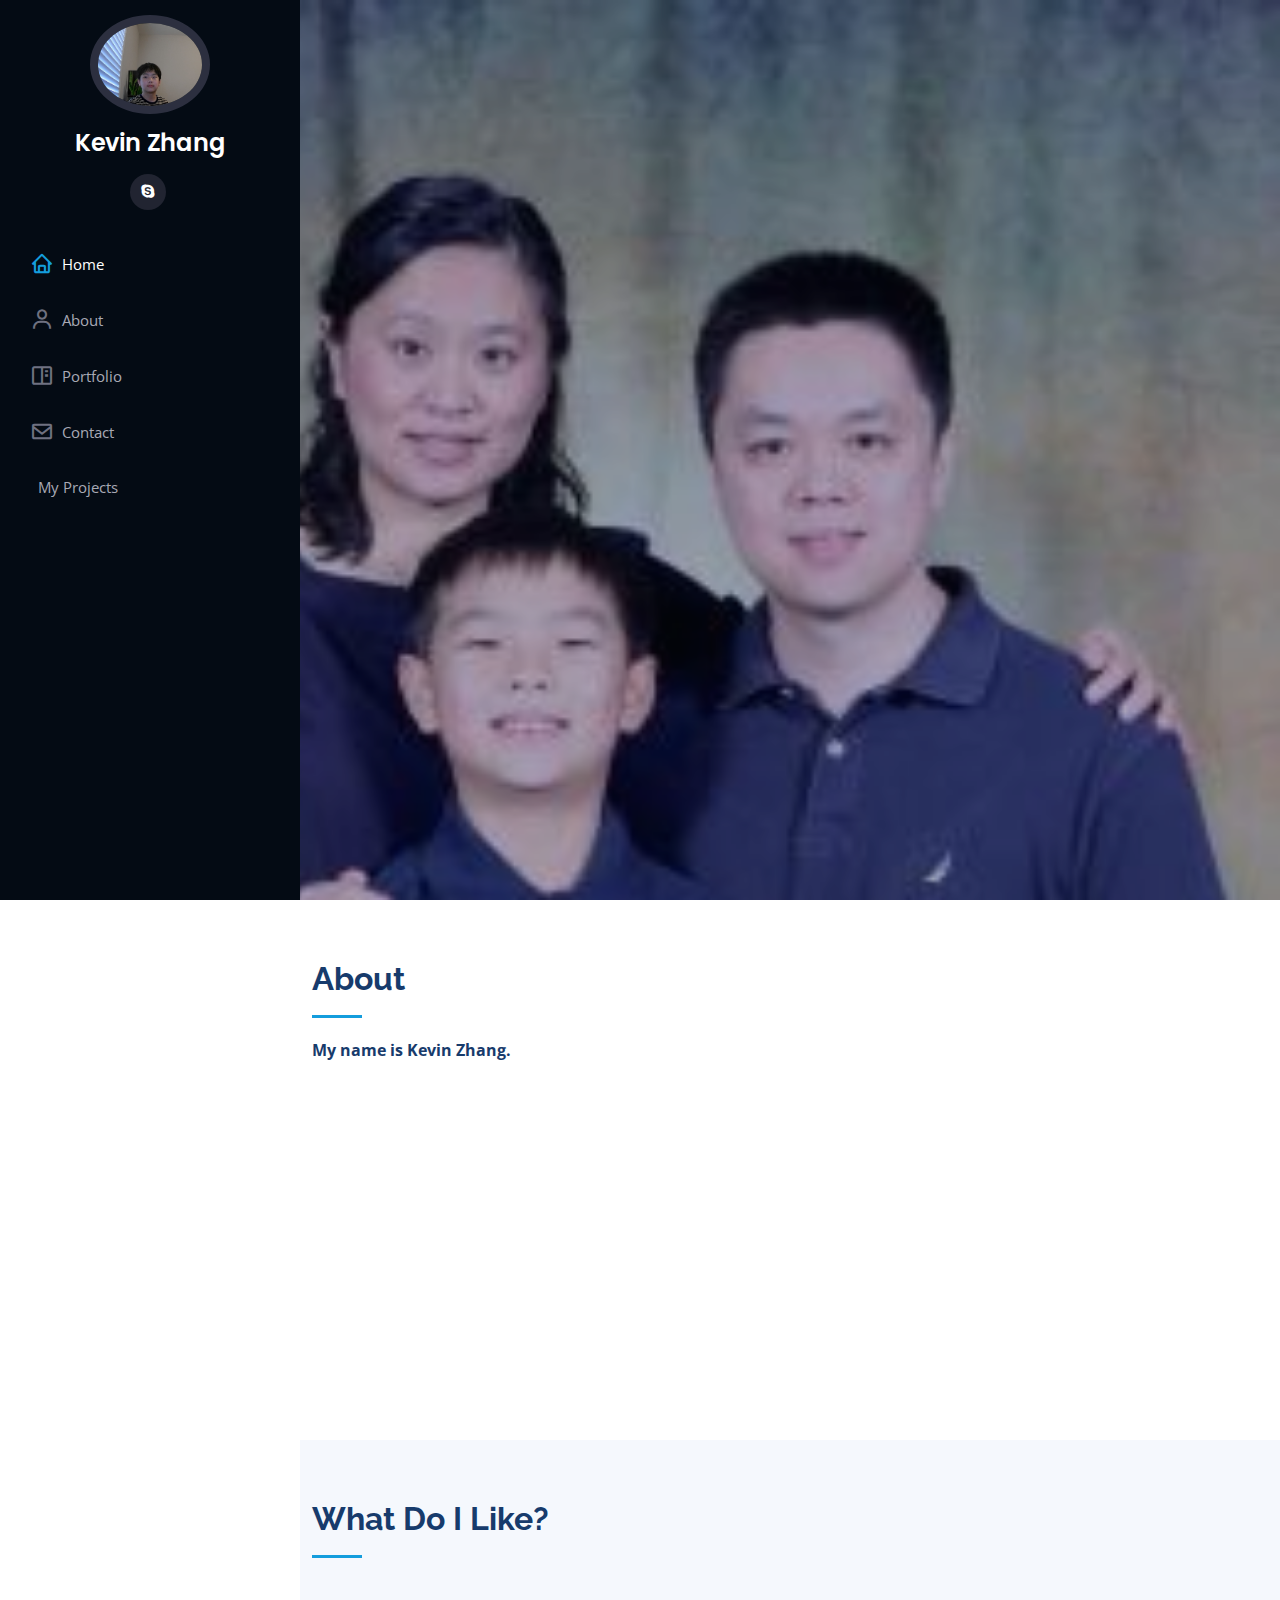
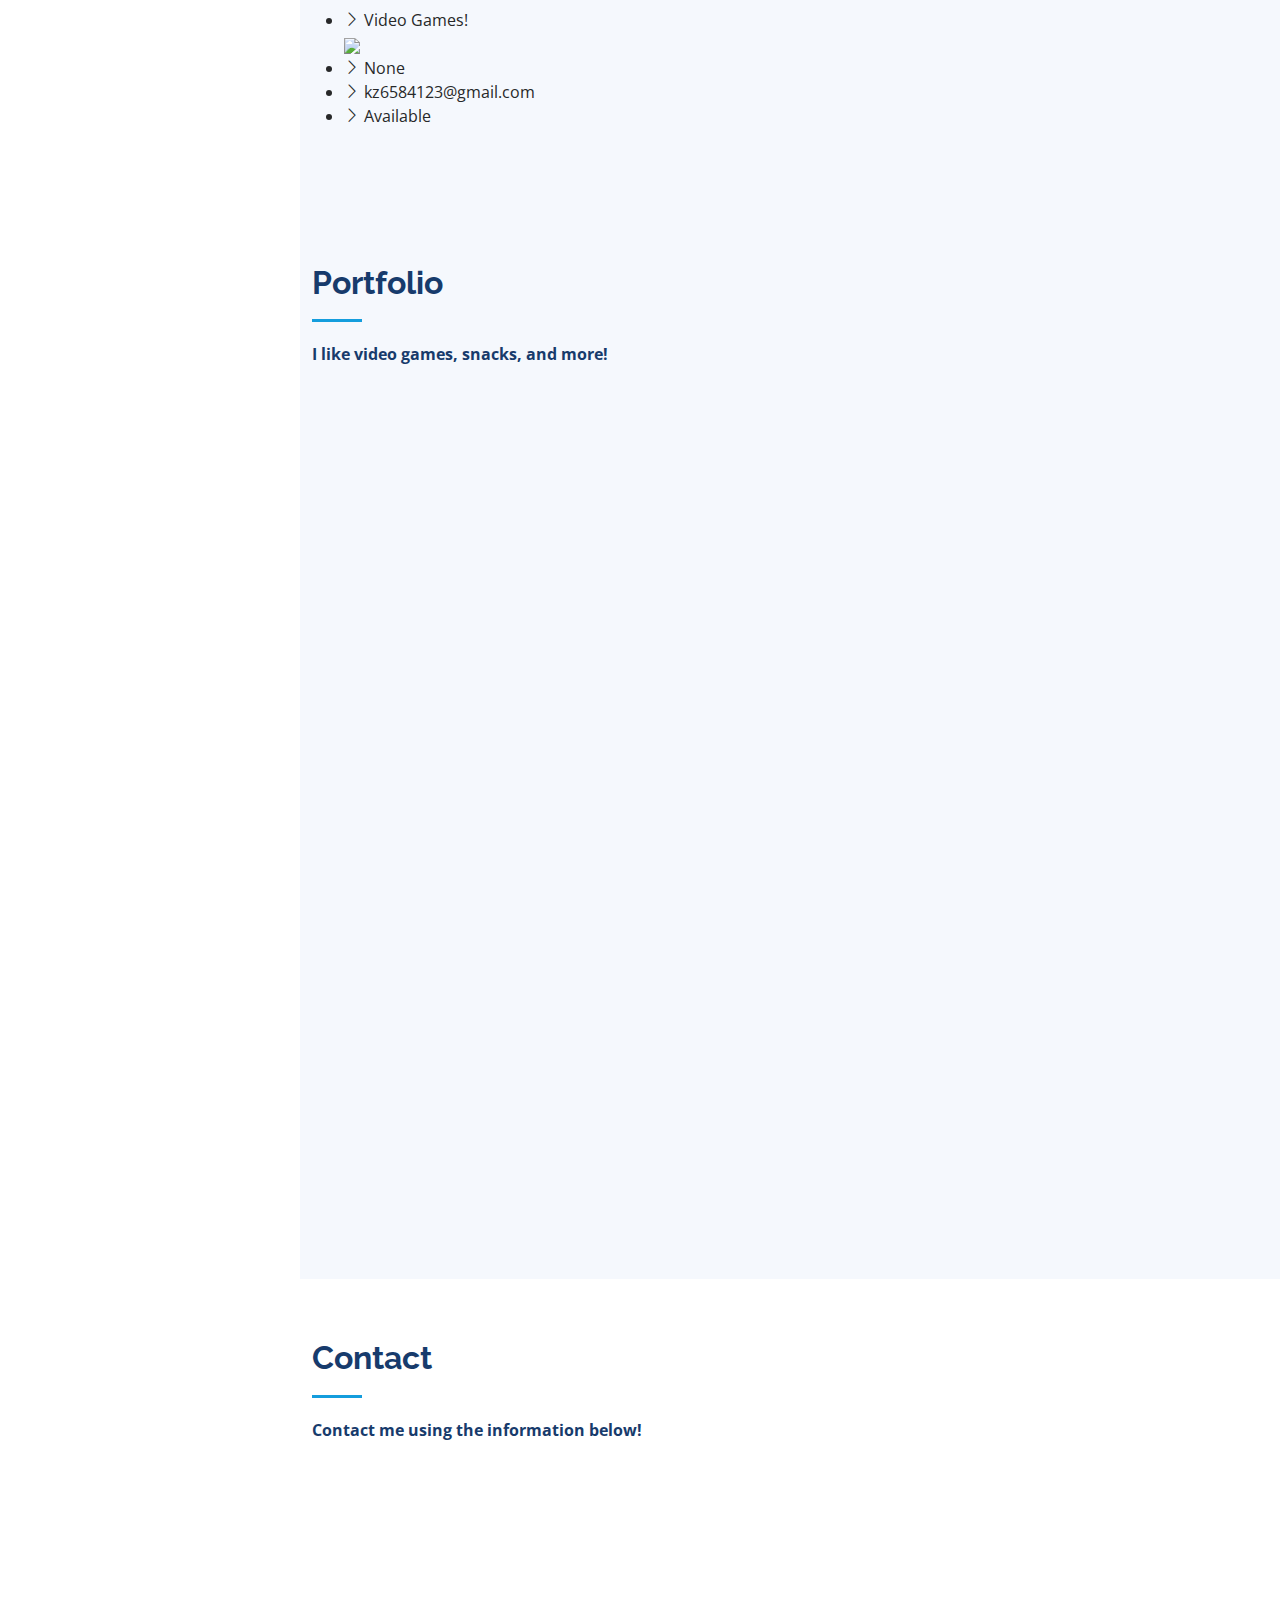
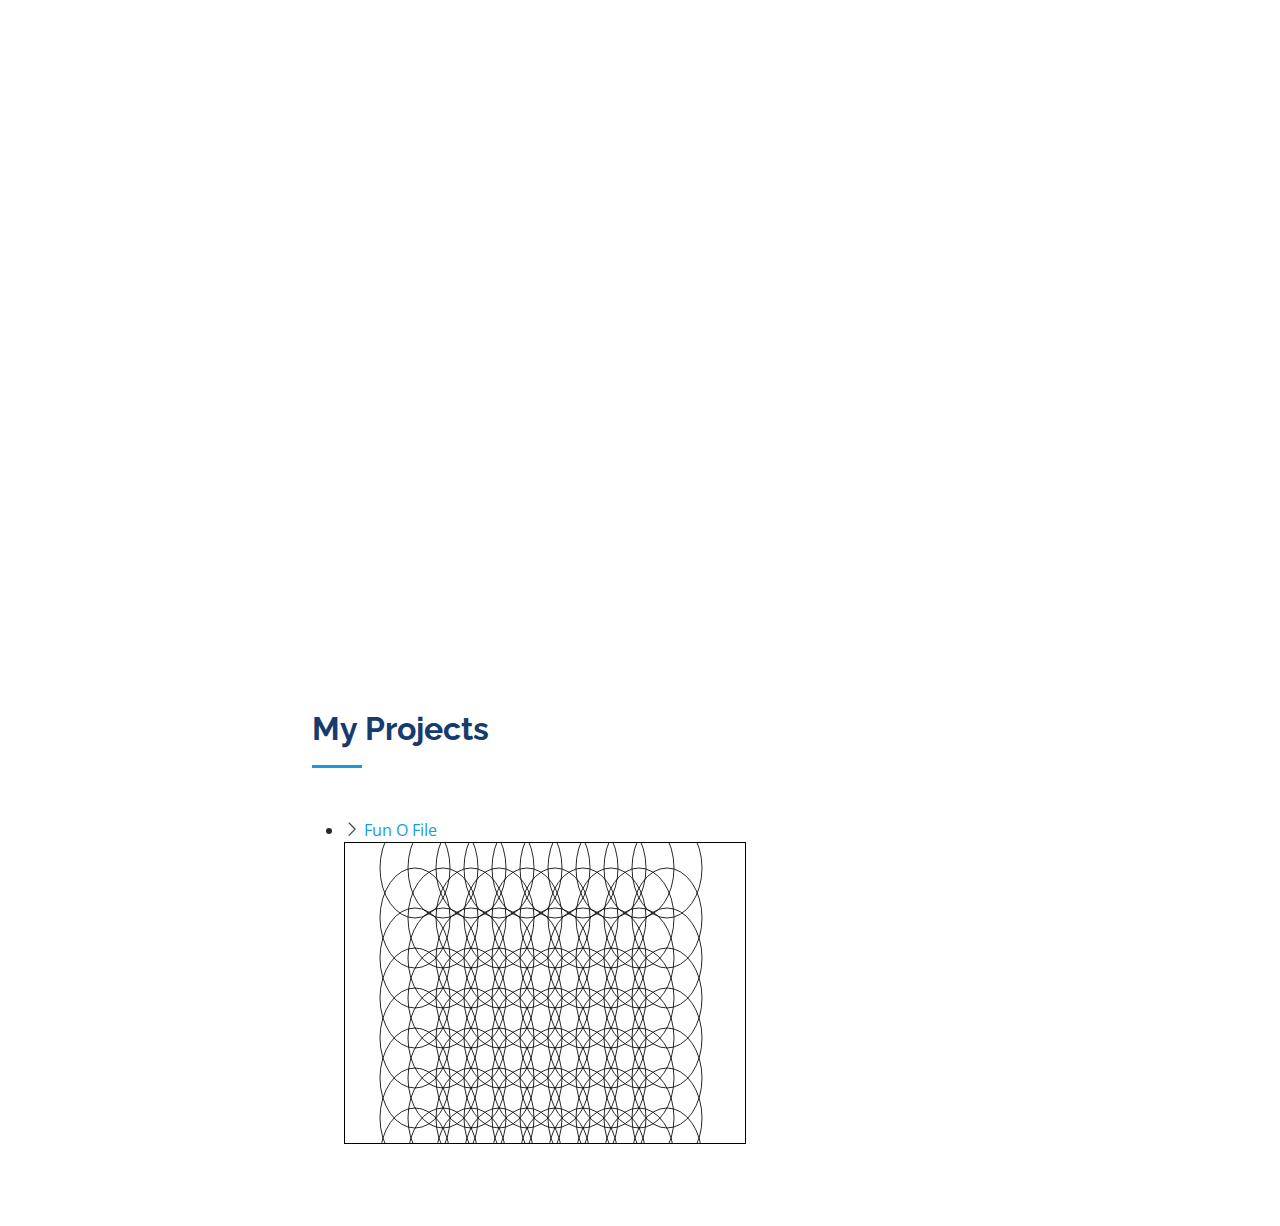
==== index.html @ 817c45d9 "Update index.html" ====
<!DOCTYPE html>
<html lang="en">

<head>
  <meta charset="utf-8">
  <meta content="width=device-width, initial-scale=1.0" name="viewport">

  <title>iPortfolio Bootstrap Template - Index</title>
  <meta content="" name="description">
  <meta content="" name="keywords">

  <!-- Favicons -->
  <link href="assets/img/favicon.png" rel="icon">
  <link href="assets/img/apple-touch-icon.png" rel="apple-touch-icon">

  <!-- Google Fonts -->
  <link href="https://fonts.googleapis.com/css?family=Open+Sans:300,300i,400,400i,600,600i,700,700i|Raleway:300,300i,400,400i,500,500i,600,600i,700,700i|Poppins:300,300i,400,400i,500,500i,600,600i,700,700i" rel="stylesheet">

  <!-- Vendor CSS Files -->
  <link href="assets/vendor/aos/aos.css" rel="stylesheet">
  <link href="assets/vendor/bootstrap/css/bootstrap.min.css" rel="stylesheet">
  <link href="assets/vendor/bootstrap-icons/bootstrap-icons.css" rel="stylesheet">
  <link href="assets/vendor/boxicons/css/boxicons.min.css" rel="stylesheet">
  <link href="assets/vendor/glightbox/css/glightbox.min.css" rel="stylesheet">
  <link href="assets/vendor/swiper/swiper-bundle.min.css" rel="stylesheet">

  <!-- Template Main CSS File -->
  <link href="assets/css/style.css" rel="stylesheet">

  <!-- =======================================================
  * Template Name: iPortfolio - v3.3.0
  * Template URL: https://bootstrapmade.com/iportfolio-bootstrap-portfolio-websites-template/
  * Author: BootstrapMade.com
  * License: https://bootstrapmade.com/license/
  ======================================================== -->
</head>

<body>

  <!-- ======= Mobile nav toggle button ======= -->
  <i class="bi bi-list mobile-nav-toggle d-xl-none"></i>

  <!-- ======= Header ======= -->
  <header id="header">
    <div class="d-flex flex-column">

      <div class="profile">
        <img src="assets/img/profile-img.jpg" alt="" class="img-fluid rounded-circle">
        <h1 class="text-light"><a href="index.html">Kevin Zhang</a></h1>
        <div class="social-links mt-3 text-center">
          <a href="#" class="google-plus"><i class="bx bxl-skype"></i></a>
        </div>
      </div>

      <nav id="navbar" class="nav-menu navbar">
        <ul>
          <li><a href="#hero" class="nav-link scrollto active"><i class="bx bx-home"></i> <span>Home</span></a></li>
          <li><a href="#about" class="nav-link scrollto"><i class="bx bx-user"></i> <span>About</span></a></li>
          <li><a href="#portfolio" class="nav-link scrollto"><i class="bx bx-book-content"></i> <span>Portfolio</span></a></li>
          <li><a href="#contact" class="nav-link scrollto"><i class="bx bx-envelope"></i> <span>Contact</span></a></li>
          <li><a href="#projects" class="nav-link scrollto"><i class="bx bx-pro"></i> <span>My Projects</span></a></li>
        </ul>
      </nav><!-- .nav-menu -->
    </div>
  </header><!-- End Header -->

  <!-- ======= Hero Section ======= -->
  <section id="hero" class="d-flex flex-column justify-content-center align-items-center">
    <div class="hero-container" data-aos="fade-in">
      <h1>Kevin Zhang</h1>
      <p>I'm <span class="typed" data-typed-items="A Student, 12 years old, Happy"></span></p>
    </div>
  </section><!-- End Hero -->

  <main id="main">

    <!-- ======= About Section ======= -->
    <section id="about" class="about">
      <div class="container">

        <div class="section-title">
          <h2>About</h2>
          <p>My name is Kevin Zhang.</p>
        </div>

        <div class="row">
          <div class="col-lg-4" data-aos="fade-right">
            <img src="assets/img/profile-img.jpg" class="img-fluid" alt="">
          </div>
          <div class="col-lg-8 pt-4 pt-lg-0 content" data-aos="fade-left">
            <h3>Middle Schooler &amp; Student</h3>
            <p class="fst-italic">
              
            </p>
            <div class="row">
              <div class="col-lg-6">
                <ul>
                  <li><i class="bi bi-chevron-right"></i> <strong>Birthday:</strong> <span>09/15/2008</span></li>
                  <li><i class="bi bi-chevron-right"></i> <strong>Website:</strong> <span>www.example.com</span></li>
                  <li><i class="bi bi-chevron-right"></i> <strong>Phone:</strong> <span>+123 456 7890</span></li>
                  <li><i class="bi bi-chevron-right"></i> <strong>City:</strong> <span>Sugar Land, USA</span></li>
                </ul>
              </div>
              <div class="col-lg-6">
                <ul>
                  <li><i class="bi bi-chevron-right"></i> <strong>Age:</strong> <span>12</span></li>
                  <li><i class="bi bi-chevron-right"></i> <strong>Degree:</strong> <span>None</span></li>
                  <li><i class="bi bi-chevron-right"></i> <strong>PhEmailone:</strong> <span>kz6584123@gmail.com</span></li>
                  <li><i class="bi bi-chevron-right"></i> <strong>Freelance:</strong> <span>Available</span></li>
                </ul>
              </div>
            </div>
            <p>
              My name is Kevin Zhang and I attend Fort Settlement MS.
            </p>
          </div>
        </div>

      </div>
    </section><!-- End About Section -->

    <!-- ======= Skills Section ======= -->
    <section id="skills" class="skills section-bg">
      <div class="container">

        <div class="section-title">
          <h2>What Do I Like?</h2>
    
        </div>
<div class="col-lg-6">
                <ul>
                  <li><i class="bi bi-chevron-right"></i> <span></span>Video Games!</li>
                  <img src="https://upload.wikimedia.org/wikipedia/commons/thumb/8/83/Steam_icon_logo.svg/2048px-Steam_icon_logo.svg.png" width="200px">
                  <li><i class="bi bi-chevron-right"></i> <span>None</span></li>
                  <li><i class="bi bi-chevron-right"></i> <span>kz6584123@gmail.com</span></li>
                  <li><i class="bi bi-chevron-right"></i> <span>Available</span></li>
                </ul>
              </div>
       
    </section><!-- End Skills Section -->

    
    <!-- ======= Portfolio Section ======= -->
      <section id="portfolio" class="portfolio section-bg">
      <div class="container">

        <div class="section-title">
          <h2>Portfolio</h2>
          <p>I like video games, snacks, and more!</p>
        </div>

        <div class="row" data-aos="fade-up">
          <div class="col-lg-12 d-flex justify-content-center">
            <ul id="portfolio-flters">
              <li data-filter="*" class="filter-active">All</li>
              <li data-filter=".filter-app">App</li>
              <li data-filter=".filter-card">Card</li>
              <li data-filter=".filter-web">Web</li>
            </ul>
          </div>
        </div>

        <div class="row portfolio-container" data-aos="fade-up" data-aos-delay="100">

          <div class="col-lg-4 col-md-6 portfolio-item filter-app">
            <div class="portfolio-wrap">
              <img src="assets/img/portfolio/portfolio-1.jpg" class="img-fluid" alt="">
              <div class="portfolio-links">
                <a href="assets/img/portfolio/portfolio-1.jpg" data-gallery="portfolioGallery" class="portfolio-lightbox" title="App 1"><i class="bx bx-plus"></i></a>
                <a href="portfolio-details.html" title="More Details"><i class="bx bx-link"></i></a>
              </div>
            </div>
          </div>

          <div class="col-lg-4 col-md-6 portfolio-item filter-web">
            <div class="portfolio-wrap">
              <img src="assets/img/portfolio/portfolio-2.jpg" class="img-fluid" alt="">
              <div class="portfolio-links">
                <a href="assets/img/portfolio/portfolio-2.jpg" data-gallery="portfolioGallery" class="portfolio-lightbox" title="Web 3"><i class="bx bx-plus"></i></a>
                <a href="portfolio-details.html" title="More Details"><i class="bx bx-link"></i></a>
              </div>
            </div>
          </div>

          <div class="col-lg-4 col-md-6 portfolio-item filter-app">
            <div class="portfolio-wrap">
              <img src="assets/img/portfolio/portfolio-3.jpg" class="img-fluid" alt="">
              <div class="portfolio-links">
                <a href="assets/img/portfolio/portfolio-3.jpg" data-gallery="portfolioGallery" class="portfolio-lightbox" title="App 2"><i class="bx bx-plus"></i></a>
                <a href="portfolio-details.html" title="More Details"><i class="bx bx-link"></i></a>
              </div>
            </div>
          </div>

          <div class="col-lg-4 col-md-6 portfolio-item filter-card">
            <div class="portfolio-wrap">
              <img src="assets/img/portfolio/portfolio-4.jpg" class="img-fluid" alt="">
              <div class="portfolio-links">
                <a href="assets/img/portfolio/portfolio-4.jpg" data-gallery="portfolioGallery" class="portfolio-lightbox" title="Card 2"><i class="bx bx-plus"></i></a>
                <a href="portfolio-details.html" title="More Details"><i class="bx bx-link"></i></a>
              </div>
            </div>
          </div>

          <div class="col-lg-4 col-md-6 portfolio-item filter-web">
            <div class="portfolio-wrap">
              <img src="assets/img/portfolio/portfolio-5.jpg" class="img-fluid" alt="">
              <div class="portfolio-links">
                <a href="assets/img/portfolio/portfolio-5.jpg" data-gallery="portfolioGallery" class="portfolio-lightbox" title="Web 2"><i class="bx bx-plus"></i></a>
                <a href="portfolio-details.html" title="More Details"><i class="bx bx-link"></i></a>
              </div>
            </div>
          </div>

          <div class="col-lg-4 col-md-6 portfolio-item filter-app">
            <div class="portfolio-wrap">
              <img src="assets/img/portfolio/portfolio-6.jpg" class="img-fluid" alt="">
              <div class="portfolio-links">
                <a href="assets/img/portfolio/portfolio-6.jpg" data-gallery="portfolioGallery" class="portfolio-lightbox" title="App 3"><i class="bx bx-plus"></i></a>
                <a href="portfolio-details.html" title="More Details"><i class="bx bx-link"></i></a>
              </div>
            </div>
          </div>

          <div class="col-lg-4 col-md-6 portfolio-item filter-card">
            <div class="portfolio-wrap">
              <img src="assets/img/portfolio/portfolio-7.jpg" class="img-fluid" alt="">
              <div class="portfolio-links">
                <a href="assets/img/portfolio/portfolio-7.jpg" data-gallery="portfolioGallery" class="portfolio-lightbox" title="Card 1"><i class="bx bx-plus"></i></a>
                <a href="portfolio-details.html" title="More Details"><i class="bx bx-link"></i></a>
              </div>
            </div>
          </div>

          <div class="col-lg-4 col-md-6 portfolio-item filter-card">
            <div class="portfolio-wrap">
              <img src="assets/img/portfolio/portfolio-8.jpg" class="img-fluid" alt="">
              <div class="portfolio-links">
                <a href="assets/img/portfolio/portfolio-8.jpg" data-gallery="portfolioGallery" class="portfolio-lightbox" title="Card 3"><i class="bx bx-plus"></i></a>
                <a href="portfolio-details.html" title="More Details"><i class="bx bx-link"></i></a>
              </div>
            </div>
          </div>

          <div class="col-lg-4 col-md-6 portfolio-item filter-web">
            <div class="portfolio-wrap">
              <img src="assets/img/portfolio/portfolio-9.jpg" class="img-fluid" alt="">
              <div class="portfolio-links">
                <a href="assets/img/portfolio/portfolio-9.jpg" data-gallery="portfolioGallery" class="portfolio-lightbox" title="Web 3"><i class="bx bx-plus"></i></a>
                <a href="portfolio-details.html" title="More Details"><i class="bx bx-link"></i></a>
              </div>
            </div>
          </div>

        </div>

      </div>
    </section>
  

    <!-- ======= Contact Section ======= -->
    <section id="contact" class="contact">
      <div class="container">

        <div class="section-title">
          <h2>Contact</h2>
          <p>Contact me using the information below!</p>
        </div>

        <div class="row" data-aos="fade-in">

          <div class="col-lg-5 d-flex align-items-stretch">
            <div class="info">
              <div class="address">
                <i class="bi bi-geo-alt"></i>
                <h4>Location:</h4>
                <p>Sugar Land, Texas</p>
              </div>

              <div class="email">
                <i class="bi bi-envelope"></i>
                <h4>Email:</h4>
                <p>kz6584123@gmail.com</p>
              </div>

              <div class="phone">
                <i class="bi bi-phone"></i>
                <h4>Call:</h4>
                <p>+1 5589 55488 55s</p>
              </div>

              <iframe src="https://www.google.com/maps/embed?pb=!1m14!1m8!1m3!1d12097.433213460943!2d-74.0062269!3d40.7101282!3m2!1i1024!2i768!4f13.1!3m3!1m2!1s0x0%3A0xb89d1fe6bc499443!2sDowntown+Conference+Center!5e0!3m2!1smk!2sbg!4v1539943755621" frameborder="0" style="border:0; width: 100%; height: 290px;" allowfullscreen></iframe>
            </div>

          </div>

          <div class="col-lg-7 mt-5 mt-lg-0 d-flex align-items-stretch">
            <form action="forms/contact.php" method="post" role="form" class="php-email-form">
              <div class="row">
                <div class="form-group col-md-6">
                  <label for="name">Kevin Zhang</label>
                  <input type="text" name="name" class="form-control" id="name" required>
                </div>
                <div class="form-group col-md-6">
                  <label for="name">Your Email</label>
                  <input type="email" class="form-control" name="email" id="email" required>
                </div>
              </div>
              <div class="form-group">
                <label for="name">Subject</label>
                <input type="text" class="form-control" name="subject" id="subject" required>
              </div>
              <div class="form-group">
                <label for="name">Message</label>
                <textarea class="form-control" name="message" rows="10" required></textarea>
              </div>
              <div class="my-3">
                <div class="loading">Loading</div>
                <div class="error-message"></div>
                <div class="sent-message">Your message has been sent. Thank you!</div>
              </div>
              <div class="text-center"><button type="submit">Send Message</button></div>
            </form>
          </div>

        </div>

      </div>
    </section><!-- End Contact Section -->
    <section id="projects" class="about">
      <div class="container">

        <div class="section-title">
          <h2>My Projects</h2>
        
        </div>

        
            <div class="row">
              <div class="col-lg-6">
                <ul>
                  <li><i class="bi bi-chevron-right"></i> <a href="https://viruszhang.github.io/blog/">Fun O File</a></li>
                 
                    <canvas id="my_canvas" width = "400px" height = "300px" style = "border: 1px solid black">
            <li><script>
                     var c = document.getElementById("my_canvas");
        var ctx = c.getContext("2d");
        ctx.fillStyle = 'red';

        ctx.scale(0.7, 1);
        ctx.beginPath();
        ctx.arc(100, 75, 50, 0, 2 * Math.PI);
        ctx.stroke();
        ctx.beginPath();
        ctx.arc(100, 25, 50, 0, 2 * Math.PI);
        ctx.stroke();
        ctx.beginPath();
        ctx.arc(100, 115, 50, 0, 2 * Math.PI);
        ctx.stroke();
        ctx.beginPath();
        ctx.arc(100, 155, 50, 0, 2 * Math.PI);
        ctx.stroke();
        ctx.beginPath();
        ctx.arc(100, 195, 50, 0, 2 * Math.PI);
        ctx.stroke();
        ctx.beginPath();
        ctx.arc(100, 235, 50, 0, 2 * Math.PI);
        ctx.stroke();
        ctx.beginPath();
        ctx.arc(100, 275, 50, 0, 2 * Math.PI);
        ctx.stroke();
        ctx.beginPath();
        ctx.arc(100, 315, 50, 0, 2 * Math.PI);
        ctx.stroke();
        ctx.beginPath();
        ctx.arc(100, 355, 50, 0, 2 * Math.PI);
        ctx.stroke();
        ctx.beginPath();
        ctx.arc(100, 395, 50, 0, 2 * Math.PI);
        ctx.stroke();
        ctx.beginPath();
        ctx.arc(100, 435, 50, 0, 2 * Math.PI);
        ctx.stroke();
        ctx.beginPath();
        ctx.arc(100, 475, 50, 0, 2 * Math.PI);
        ctx.stroke();
        ctx.beginPath();
        ctx.arc(100, 515, 50, 0, 2 * Math.PI);
        ctx.stroke();
        ctx.beginPath();
        ctx.arc(100, 555, 50, 0, 2 * Math.PI);
        ctx.stroke();
        ctx.beginPath();
        ctx.arc(100, 595, 50, 0, 2 * Math.PI);
        ctx.stroke();
        

        ctx.beginPath();
        ctx.arc(140, 75, 50, 0, 2 * Math.PI);
        ctx.stroke();
        ctx.beginPath();
        ctx.arc(140, 25, 50, 0, 2 * Math.PI);
        ctx.stroke();
        ctx.beginPath();
        ctx.arc(140, 115, 50, 0, 2 * Math.PI);
        ctx.stroke();
        ctx.beginPath();
        ctx.arc(140, 155, 50, 0, 2 * Math.PI);
        ctx.stroke();
        ctx.beginPath();
        ctx.arc(140, 195, 50, 0, 2 * Math.PI);
        ctx.stroke();
        ctx.beginPath();
        ctx.arc(140, 235, 50, 0, 2 * Math.PI);
        ctx.stroke();
        ctx.beginPath();
        ctx.arc(140, 275, 50, 0, 2 * Math.PI);
        ctx.stroke();
        ctx.beginPath();
        ctx.arc(140, 315, 50, 0, 2 * Math.PI);
        ctx.stroke();
        ctx.beginPath();
        ctx.arc(140, 355, 50, 0, 2 * Math.PI);
        ctx.stroke();
        ctx.beginPath();
        ctx.arc(140, 395, 50, 0, 2 * Math.PI);
        ctx.stroke();
        ctx.beginPath();
        ctx.arc(140, 435, 50, 0, 2 * Math.PI);
        ctx.stroke();
        ctx.beginPath();
        ctx.arc(140, 475, 50, 0, 2 * Math.PI);
        ctx.stroke();
        ctx.beginPath();
        ctx.arc(140, 515, 50, 0, 2 * Math.PI);
        ctx.stroke();
        ctx.beginPath();
        ctx.arc(140, 555, 50, 0, 2 * Math.PI);
        ctx.stroke();
        ctx.beginPath();
        ctx.arc(140, 595, 50, 0, 2 * Math.PI);
        ctx.stroke();
        

        ctx.beginPath();
        ctx.arc(180, 75, 50, 0, 2 * Math.PI);
        ctx.stroke();
        ctx.beginPath();
        ctx.arc(180, 25, 50, 0, 2 * Math.PI);
        ctx.stroke();
        ctx.beginPath();
        ctx.arc(180, 115, 50, 0, 2 * Math.PI);
        ctx.stroke();
        ctx.beginPath();
        ctx.arc(180, 155, 50, 0, 2 * Math.PI);
        ctx.stroke();
        ctx.beginPath();
        ctx.arc(180, 195, 50, 0, 2 * Math.PI);
        ctx.stroke();
        ctx.beginPath();
        ctx.arc(180, 235, 50, 0, 2 * Math.PI);
        ctx.stroke();
        ctx.beginPath();
        ctx.arc(180, 275, 50, 0, 2 * Math.PI);
        ctx.stroke();
        ctx.beginPath();
        ctx.arc(180, 315, 50, 0, 2 * Math.PI);
        ctx.stroke();
        ctx.beginPath();
        ctx.arc(180, 355, 50, 0, 2 * Math.PI);
        ctx.stroke();
        ctx.beginPath();
        ctx.arc(180, 395, 50, 0, 2 * Math.PI);
        ctx.stroke();
        ctx.beginPath();
        ctx.arc(180, 435, 50, 0, 2 * Math.PI);
        ctx.stroke();
        ctx.beginPath();
        ctx.arc(180, 475, 50, 0, 2 * Math.PI);
        ctx.stroke();
        ctx.beginPath();
        ctx.arc(180, 515, 50, 0, 2 * Math.PI);
        ctx.stroke();
        ctx.beginPath();
        ctx.arc(180, 555, 50, 0, 2 * Math.PI);
        ctx.stroke();
        ctx.beginPath();
        ctx.arc(180, 595, 50, 0, 2 * Math.PI);
        ctx.stroke();
        
        ctx.beginPath();
        ctx.arc(220, 75, 50, 0, 2 * Math.PI);
        ctx.stroke();
        ctx.beginPath();
        ctx.arc(220, 25, 50, 0, 2 * Math.PI);
        ctx.stroke();
        ctx.beginPath();
        ctx.arc(220, 115, 50, 0, 2 * Math.PI);
        ctx.stroke();
        ctx.beginPath();
        ctx.arc(220, 155, 50, 0, 2 * Math.PI);
        ctx.stroke();
        ctx.beginPath();
        ctx.arc(220, 195, 50, 0, 2 * Math.PI);
        ctx.stroke();
        ctx.beginPath();
        ctx.arc(220, 235, 50, 0, 2 * Math.PI);
        ctx.stroke();
        ctx.beginPath();
        ctx.arc(220, 275, 50, 0, 2 * Math.PI);
        ctx.stroke();
        ctx.beginPath();
        ctx.arc(220, 315, 50, 0, 2 * Math.PI);
        ctx.stroke();
        ctx.beginPath();
        ctx.arc(220, 355, 50, 0, 2 * Math.PI);
        ctx.stroke();
        ctx.beginPath();
        ctx.arc(220, 395, 50, 0, 2 * Math.PI);
        ctx.stroke();
        ctx.beginPath();
        ctx.arc(220, 435, 50, 0, 2 * Math.PI);
        ctx.stroke();
        ctx.beginPath();
        ctx.arc(220, 475, 50, 0, 2 * Math.PI);
        ctx.stroke();
        ctx.beginPath();
        ctx.arc(220, 515, 50, 0, 2 * Math.PI);
        ctx.stroke();
        ctx.beginPath();
        ctx.arc(220, 555, 50, 0, 2 * Math.PI);
        ctx.stroke();
        ctx.beginPath();
        ctx.arc(220, 595, 50, 0, 2 * Math.PI);
        ctx.stroke();

        ctx.beginPath();
        ctx.arc(260, 75, 50, 0, 2 * Math.PI);
        ctx.stroke();
        ctx.beginPath();
        ctx.arc(260, 25, 50, 0, 2 * Math.PI);
        ctx.stroke();
        ctx.beginPath();
        ctx.arc(260, 115, 50, 0, 2 * Math.PI);
        ctx.stroke();
        ctx.beginPath();
        ctx.arc(260, 155, 50, 0, 2 * Math.PI);
        ctx.stroke();
        ctx.beginPath();
        ctx.arc(260, 195, 50, 0, 2 * Math.PI);
        ctx.stroke();
        ctx.beginPath();
        ctx.arc(260, 235, 50, 0, 2 * Math.PI);
        ctx.stroke();
        ctx.beginPath();
        ctx.arc(260, 275, 50, 0, 2 * Math.PI);
        ctx.stroke();
        ctx.beginPath();
        ctx.arc(260, 315, 50, 0, 2 * Math.PI);
        ctx.stroke();
        ctx.beginPath();
        ctx.arc(260, 355, 50, 0, 2 * Math.PI);
        ctx.stroke();
        ctx.beginPath();
        ctx.arc(260, 395, 50, 0, 2 * Math.PI);
        ctx.stroke();
        ctx.beginPath();
        ctx.arc(260, 435, 50, 0, 2 * Math.PI);
        ctx.stroke();
        ctx.beginPath();
        ctx.arc(260, 475, 50, 0, 2 * Math.PI);
        ctx.stroke();
        ctx.beginPath();
        ctx.arc(260, 515, 50, 0, 2 * Math.PI);
        ctx.stroke();
        ctx.beginPath();
        ctx.arc(260, 555, 50, 0, 2 * Math.PI);
        ctx.stroke();
        ctx.beginPath();
        ctx.arc(260, 595, 50, 0, 2 * Math.PI);
        ctx.stroke();


        ctx.beginPath();
        ctx.arc(300, 75, 50, 0, 2 * Math.PI);
        ctx.stroke();
        ctx.beginPath();
        ctx.arc(300, 25, 50, 0, 2 * Math.PI);
        ctx.stroke();
        ctx.beginPath();
        ctx.arc(300, 115, 50, 0, 2 * Math.PI);
        ctx.stroke();
        ctx.beginPath();
        ctx.arc(300, 155, 50, 0, 2 * Math.PI);
        ctx.stroke();
        ctx.beginPath();
        ctx.arc(300, 195, 50, 0, 2 * Math.PI);
        ctx.stroke();
        ctx.beginPath();
        ctx.arc(300, 235, 50, 0, 2 * Math.PI);
        ctx.stroke();
        ctx.beginPath();
        ctx.arc(300, 275, 50, 0, 2 * Math.PI);
        ctx.stroke();
        ctx.beginPath();
        ctx.arc(300, 315, 50, 0, 2 * Math.PI);
        ctx.stroke();
        ctx.beginPath();
        ctx.arc(300, 355, 50, 0, 2 * Math.PI);
        ctx.stroke();
        ctx.beginPath();
        ctx.arc(300, 395, 50, 0, 2 * Math.PI);
        ctx.stroke();
        ctx.beginPath();
        ctx.arc(300, 435, 50, 0, 2 * Math.PI);
        ctx.stroke();
        ctx.beginPath();
        ctx.arc(300, 475, 50, 0, 2 * Math.PI);
        ctx.stroke();
        ctx.beginPath();
        ctx.arc(300, 515, 50, 0, 2 * Math.PI);
        ctx.stroke();
        ctx.beginPath();
        ctx.arc(300, 555, 50, 0, 2 * Math.PI);
        ctx.stroke();
        ctx.beginPath();
        ctx.arc(300, 595, 50, 0, 2 * Math.PI);
        ctx.stroke();

        ctx.beginPath();
        ctx.arc(340, 75, 50, 0, 2 * Math.PI);
        ctx.stroke();
        ctx.beginPath();
        ctx.arc(340, 25, 50, 0, 2 * Math.PI);
        ctx.stroke();
        ctx.beginPath();
        ctx.arc(340, 115, 50, 0, 2 * Math.PI);
        ctx.stroke();
        ctx.beginPath();
        ctx.arc(340, 155, 50, 0, 2 * Math.PI);
        ctx.stroke();
        ctx.beginPath();
        ctx.arc(340, 195, 50, 0, 2 * Math.PI);
        ctx.stroke();
        ctx.beginPath();
        ctx.arc(340, 235, 50, 0, 2 * Math.PI);
        ctx.stroke();
        ctx.beginPath();
        ctx.arc(340, 275, 50, 0, 2 * Math.PI);
        ctx.stroke();
        ctx.beginPath();
        ctx.arc(340, 315, 50, 0, 2 * Math.PI);
        ctx.stroke();
        ctx.beginPath();
        ctx.arc(340, 355, 50, 0, 2 * Math.PI);
        ctx.stroke();
        ctx.beginPath();
        ctx.arc(340, 395, 50, 0, 2 * Math.PI);
        ctx.stroke();
        ctx.beginPath();
        ctx.arc(340, 435, 50, 0, 2 * Math.PI);
        ctx.stroke();
        ctx.beginPath();
        ctx.arc(340, 475, 50, 0, 2 * Math.PI);
        ctx.stroke();
        ctx.beginPath();
        ctx.arc(340, 515, 50, 0, 2 * Math.PI);
        ctx.stroke();
        ctx.beginPath();
        ctx.arc(340, 555, 50, 0, 2 * Math.PI);
        ctx.stroke();
        ctx.beginPath();
        ctx.arc(340, 595, 50, 0, 2 * Math.PI);
        ctx.stroke();
        

        ctx.beginPath();
        ctx.arc(380, 75, 50, 0, 2 * Math.PI);
        ctx.stroke();
        ctx.beginPath();
        ctx.arc(380, 25, 50, 0, 2 * Math.PI);
        ctx.stroke();
        ctx.beginPath();
        ctx.arc(380, 115, 50, 0, 2 * Math.PI);
        ctx.stroke();
        ctx.beginPath();
        ctx.arc(380, 155, 50, 0, 2 * Math.PI);
        ctx.stroke();
        ctx.beginPath();
        ctx.arc(380, 195, 50, 0, 2 * Math.PI);
        ctx.stroke();
        ctx.beginPath();
        ctx.arc(380, 235, 50, 0, 2 * Math.PI);
        ctx.stroke();
        ctx.beginPath();
        ctx.arc(380, 275, 50, 0, 2 * Math.PI);
        ctx.stroke();
        ctx.beginPath();
        ctx.arc(380, 315, 50, 0, 2 * Math.PI);
        ctx.stroke();
        ctx.beginPath();
        ctx.arc(380, 355, 50, 0, 2 * Math.PI);
        ctx.stroke();
        ctx.beginPath();
        ctx.arc(380, 395, 50, 0, 2 * Math.PI);
        ctx.stroke();
        ctx.beginPath();
        ctx.arc(380, 435, 50, 0, 2 * Math.PI);
        ctx.stroke();
        ctx.beginPath();
        ctx.arc(380, 475, 50, 0, 2 * Math.PI);
        ctx.stroke();
        ctx.beginPath();
        ctx.arc(380, 515, 50, 0, 2 * Math.PI);
        ctx.stroke();
        ctx.beginPath();
        ctx.arc(380, 555, 50, 0, 2 * Math.PI);
        ctx.stroke();
        ctx.beginPath();
        ctx.arc(380, 595, 50, 0, 2 * Math.PI);
        ctx.stroke();

        ctx.beginPath();
        ctx.arc(420, 75, 50, 0, 2 * Math.PI);
        ctx.stroke();
        ctx.beginPath();
        ctx.arc(420, 25, 50, 0, 2 * Math.PI);
        ctx.stroke();
        ctx.beginPath();
        ctx.arc(420, 115, 50, 0, 2 * Math.PI);
        ctx.stroke();
        ctx.beginPath();
        ctx.arc(420, 155, 50, 0, 2 * Math.PI);
        ctx.stroke();
        ctx.beginPath();
        ctx.arc(420, 195, 50, 0, 2 * Math.PI);
        ctx.stroke();
        ctx.beginPath();
        ctx.arc(420, 235, 50, 0, 2 * Math.PI);
        ctx.stroke();
        ctx.beginPath();
        ctx.arc(420, 275, 50, 0, 2 * Math.PI);
        ctx.stroke();
        ctx.beginPath();
        ctx.arc(420, 315, 50, 0, 2 * Math.PI);
        ctx.stroke();
        ctx.beginPath();
        ctx.arc(420, 355, 50, 0, 2 * Math.PI);
        ctx.stroke();
        ctx.beginPath();
        ctx.arc(420, 395, 50, 0, 2 * Math.PI);
        ctx.stroke();
        ctx.beginPath();
        ctx.arc(420, 435, 50, 0, 2 * Math.PI);
        ctx.stroke();
        ctx.beginPath();
        ctx.arc(420, 475, 50, 0, 2 * Math.PI);
        ctx.stroke();
        ctx.beginPath();
        ctx.arc(420, 515, 50, 0, 2 * Math.PI);
        ctx.stroke();
        ctx.beginPath();
        ctx.arc(420, 555, 50, 0, 2 * Math.PI);
        ctx.stroke();
        ctx.beginPath();
        ctx.arc(420, 595, 50, 0, 2 * Math.PI);
        ctx.stroke();

        ctx.beginPath();
        ctx.arc(460, 75, 50, 0, 2 * Math.PI);
        ctx.stroke();
        ctx.beginPath();
        ctx.arc(460, 25, 50, 0, 2 * Math.PI);
        ctx.stroke();
        ctx.beginPath();
        ctx.arc(460, 115, 50, 0, 2 * Math.PI);
        ctx.stroke();
        ctx.beginPath();
        ctx.arc(460, 155, 50, 0, 2 * Math.PI);
        ctx.stroke();
        ctx.beginPath();
        ctx.arc(460, 195, 50, 0, 2 * Math.PI);
        ctx.stroke();
        ctx.beginPath();
        ctx.arc(460, 235, 50, 0, 2 * Math.PI);
        ctx.stroke();
        ctx.beginPath();
        ctx.arc(460, 275, 50, 0, 2 * Math.PI);
        ctx.stroke();
        ctx.beginPath();
        ctx.arc(460, 315, 50, 0, 2 * Math.PI);
        ctx.stroke();
        ctx.beginPath();
        ctx.arc(460, 355, 50, 0, 2 * Math.PI);
        ctx.stroke();
        ctx.beginPath();
        ctx.arc(460, 395, 50, 0, 2 * Math.PI);
        ctx.stroke();
        ctx.beginPath();
        ctx.arc(460, 435, 50, 0, 2 * Math.PI);
        ctx.stroke();
        ctx.beginPath();
        ctx.arc(460, 475, 50, 0, 2 * Math.PI);
        ctx.stroke();
        ctx.beginPath();
        ctx.arc(460, 515, 50, 0, 2 * Math.PI);
        ctx.stroke();
        ctx.beginPath();
        ctx.arc(460, 555, 50, 0, 2 * Math.PI);
        ctx.stroke();
        ctx.beginPath();
        ctx.arc(460, 595, 50, 0, 2 * Math.PI);
        ctx.stroke();
                  </script></li>
                  <li><i class="bi bi-chevron-right"></i> <a href="https://viruszhang.github.io/form/">Fill out this from please!</a></li>
                  <li><i class="bi bi-chevron-right"></i> <a href="https://viruszhang.github.io/penguin/">Penguins!</a></li>
                  <canvas id="my_canvas" width = "4000px" height = "3000px" style = "border: 1px solid black"></canvas>
    <script>
        var c = document.getElementById("my_canvas");
        var ctx = c.getContext("2d");
        ctx.fillStyle = 'red';
        ctx.font = '20px Arial';
        ctx.fillText('Hello world!', 350, 200);
        ctx.font = '20px Tahoma';
        ctx.fillText('Hello world!', 500, 250);

        const img = new Image();
        img.src= 'penguin.jpg';
        img.onload = function() {
            ctx.drawImage(img, 500, 400)
        }
                  <li><i class="bi bi-chevron-right"></i> <a href="https://viruszhang.github.io/addjs/">Ovals!</a></li>
                </ul>
              </div>
            </p>
          </div>
        </div>

      </div>
    </section><!-- End Hero -->
  

  </main><!-- End #main -->

  <!-- ======= Footer ======= -->
  <footer id="footer">
    <div class="container">
      <div class="copyright">
        &copy; Copyright <strong><span>iPortfolio</span></strong>
      </div>
      <div class="credits">
        <!-- All the links in the footer should remain intact. -->
        <!-- You can delete the links only if you purchased the pro version. -->
        <!-- Licensing information: https://bootstrapmade.com/license/ -->
        <!-- Purchase the pro version with working PHP/AJAX contact form: https://bootstrapmade.com/iportfolio-bootstrap-portfolio-websites-template/ -->
        Designed by <a href="https://bootstrapmade.com/">BootstrapMade</a>
      </div>
    </div>
  </footer><!-- End  Footer -->

  <a href="#" class="back-to-top d-flex align-items-center justify-content-center"><i class="bi bi-arrow-up-short"></i></a>

  <!-- Vendor JS Files -->
  <script src="assets/vendor/aos/aos.js"></script>
  <script src="assets/vendor/bootstrap/js/bootstrap.bundle.min.js"></script>
  <script src="assets/vendor/glightbox/js/glightbox.min.js"></script>
  <script src="assets/vendor/isotope-layout/isotope.pkgd.min.js"></script>
  <script src="assets/vendor/php-email-form/validate.js"></script>
  <script src="assets/vendor/purecounter/purecounter.js"></script>
  <script src="assets/vendor/swiper/swiper-bundle.min.js"></script>
  <script src="assets/vendor/typed.js/typed.min.js"></script>
  <script src="assets/vendor/waypoints/noframework.waypoints.js"></script>

  <!-- Template Main JS File -->
  <script src="assets/js/main.js"></script>

</body>

</html>
---- assets/css/style.css ----
/**
* Template Name: iPortfolio - v3.3.0
* Template URL: https://bootstrapmade.com/iportfolio-bootstrap-portfolio-websites-template/
* Author: BootstrapMade.com
* License: https://bootstrapmade.com/license/
*/

/*--------------------------------------------------------------
# General
--------------------------------------------------------------*/
body {
  font-family: "Open Sans", sans-serif;
  color: #272829;
}

a {
  color: #149ddd;
  text-decoration: none;
}

a:hover {
  color: #37b3ed;
  text-decoration: none;
}

h1, h2, h3, h4, h5, h6 {
  font-family: "Raleway", sans-serif;
}

/*--------------------------------------------------------------
# Back to top button
--------------------------------------------------------------*/
.back-to-top {
  position: fixed;
  visibility: hidden;
  opacity: 0;
  right: 15px;
  bottom: 15px;
  z-index: 996;
  background: #149ddd;
  width: 40px;
  height: 40px;
  border-radius: 50px;
  transition: all 0.4s;
}

.back-to-top i {
  font-size: 28px;
  color: #fff;
  line-height: 0;
}

.back-to-top:hover {
  background: #2eafec;
  color: #fff;
}

.back-to-top.active {
  visibility: visible;
  opacity: 1;
}

/*--------------------------------------------------------------
# Header
--------------------------------------------------------------*/
#header {
  position: fixed;
  top: 0;
  left: 0;
  bottom: 0;
  width: 300px;
  transition: all ease-in-out 0.5s;
  z-index: 9997;
  transition: all 0.5s;
  padding: 0 15px;
  background: #040b14;
  overflow-y: auto;
}

#header .profile img {
  margin: 15px auto;
  display: block;
  width: 120px;
  border: 8px solid #2c2f3f;
}

#header .profile h1 {
  font-size: 24px;
  margin: 0;
  padding: 0;
  font-weight: 600;
  -moz-text-align-last: center;
  text-align-last: center;
  font-family: "Poppins", sans-serif;
}

#header .profile h1 a, #header .profile h1 a:hover {
  color: #fff;
  text-decoration: none;
}

#header .profile .social-links a {
  font-size: 18px;
  display: inline-block;
  background: #212431;
  color: #fff;
  line-height: 1;
  padding: 8px 0;
  margin-right: 4px;
  border-radius: 50%;
  text-align: center;
  width: 36px;
  height: 36px;
  transition: 0.3s;
}

#header .profile .social-links a:hover {
  background: #149ddd;
  color: #fff;
  text-decoration: none;
}

#main {
  margin-left: 300px;
}

@media (max-width: 1199px) {
  #header {
    left: -300px;
  }
  #main {
    margin-left: 0;
  }
}

/*--------------------------------------------------------------
# Navigation Menu
--------------------------------------------------------------*/
/* Desktop Navigation */
.nav-menu {
  padding: 30px 0 0 0;
}

.nav-menu * {
  margin: 0;
  padding: 0;
  list-style: none;
}

.nav-menu > ul > li {
  position: relative;
  white-space: nowrap;
}

.nav-menu a, .nav-menu a:focus {
  display: flex;
  align-items: center;
  color: #a8a9b4;
  padding: 12px 15px;
  margin-bottom: 8px;
  transition: 0.3s;
  font-size: 15px;
}

.nav-menu a i, .nav-menu a:focus i {
  font-size: 24px;
  padding-right: 8px;
  color: #6f7180;
}

.nav-menu a:hover, .nav-menu .active, .nav-menu .active:focus, .nav-menu li:hover > a {
  text-decoration: none;
  color: #fff;
}

.nav-menu a:hover i, .nav-menu .active i, .nav-menu .active:focus i, .nav-menu li:hover > a i {
  color: #149ddd;
}

/* Mobile Navigation */
.mobile-nav-toggle {
  position: fixed;
  right: 15px;
  top: 15px;
  z-index: 9998;
  border: 0;
  font-size: 24px;
  transition: all 0.4s;
  outline: none !important;
  background-color: #149ddd;
  color: #fff;
  width: 40px;
  height: 40px;
  display: inline-flex;
  align-items: center;
  justify-content: center;
  line-height: 0;
  border-radius: 50px;
  cursor: pointer;
}

.mobile-nav-active {
  overflow: hidden;
}

.mobile-nav-active #header {
  left: 0;
}

/*--------------------------------------------------------------
# Hero Section
--------------------------------------------------------------*/
#hero {
  width: 100%;
  height: 100vh;
  background: url("../img/hero-bg.jpg") top center;
  background-size: cover;
}

#hero:before {
  content: "";
  background: rgba(5, 13, 24, 0.3);
  position: absolute;
  bottom: 0;
  top: 0;
  left: 0;
  right: 0;
  z-index: 1;
}

#hero .hero-container {
  position: relative;
  z-index: 2;
  min-width: 300px;
}

#hero h1 {
  margin: 0 0 10px 0;
  font-size: 64px;
  font-weight: 700;
  line-height: 56px;
  color: #fff;
}

#hero p {
  color: #fff;
  margin-bottom: 50px;
  font-size: 26px;
  font-family: "Poppins", sans-serif;
}

#hero p span {
  color: #fff;
  padding-bottom: 4px;
  letter-spacing: 1px;
  border-bottom: 3px solid #149ddd;
}

@media (min-width: 1024px) {
  #hero {
    background-attachment: fixed;
  }
}

@media (max-width: 768px) {
  #hero h1 {
    font-size: 28px;
    line-height: 36px;
  }
  #hero h2 {
    font-size: 18px;
    line-height: 24px;
    margin-bottom: 30px;
  }
}

/*--------------------------------------------------------------
# Sections General
--------------------------------------------------------------*/
section {
  padding: 60px 0;
  overflow: hidden;
}

.section-bg {
  background: #f5f8fd;
}

.section-title {
  padding-bottom: 30px;
}

.section-title h2 {
  font-size: 32px;
  font-weight: bold;
  margin-bottom: 20px;
  padding-bottom: 20px;
  position: relative;
  color: #173b6c;
}

.section-title h2::after {
  content: '';
  position: absolute;
  display: block;
  width: 50px;
  height: 3px;
  background: #149ddd;
  bottom: 0;
  left: 0;
}

.section-title p {
  margin-bottom: 0;
  font-weight: bold;
  margin-bottom: 20px;
  padding-bottom: 20px;
  position: relative;
  color: #173b6c;
}

/*--------------------------------------------------------------
# About
--------------------------------------------------------------*/
.about .content h3 {
  font-weight: 700;
  font-size: 26px;
  color: #173b6c;
}

.about .content ul {
  list-style: none;
  padding: 0;
}

.about .content ul li {
  margin-bottom: 20px;
  display: flex;
  align-items: center;
}

.about .content ul strong {
  margin-right: 10px;
}

.about .content ul i {
  font-size: 16px;
  margin-right: 5px;
  color: #149ddd;
  line-height: 0;
}

.about .content p:last-child {
  margin-bottom: 0;
}

/*--------------------------------------------------------------
# Facts
--------------------------------------------------------------*/
.facts {
  padding-bottom: 30px;
}

.facts .count-box {
  padding: 30px;
  width: 100%;
}

.facts .count-box i {
  display: block;
  font-size: 44px;
  color: #149ddd;
  float: left;
  line-height: 0;
}

.facts .count-box span {
  font-size: 48px;
  line-height: 40px;
  display: block;
  font-weight: 700;
  color: #050d18;
  margin-left: 60px;
}

.facts .count-box p {
  padding: 15px 0 0 0;
  margin: 0 0 0 60px;
  font-family: "Raleway", sans-serif;
  font-size: 14px;
  color: #122f57;
}

.facts .count-box a {
  font-weight: 600;
  display: block;
  margin-top: 20px;
  color: #122f57;
  font-size: 15px;
  font-family: "Poppins", sans-serif;
  transition: ease-in-out 0.3s;
}

.facts .count-box a:hover {
  color: #1f5297;
}

/*--------------------------------------------------------------
# Akills
--------------------------------------------------------------*/
.skills .progress {
  height: 60px;
  display: block;
  background: none;
  border-radius: 0;
}

.skills .progress .skill {
  padding: 0;
  margin: 0 0 6px 0;
  text-transform: uppercase;
  display: block;
  font-weight: 600;
  font-family: "Poppins", sans-serif;
  color: #050d18;
}

.skills .progress .skill .val {
  float: right;
  font-style: normal;
}

.skills .progress-bar-wrap {
  background: #dce8f8;
  height: 10px;
}

.skills .progress-bar {
  width: 1px;
  height: 10px;
  transition: .9s;
  background-color: #149ddd;
}

/*--------------------------------------------------------------
# Resume
--------------------------------------------------------------*/
.resume .resume-title {
  font-size: 26px;
  font-weight: 700;
  margin-top: 20px;
  margin-bottom: 20px;
  color: #050d18;
}

.resume .resume-item {
  padding: 0 0 20px 20px;
  margin-top: -2px;
  border-left: 2px solid #1f5297;
  position: relative;
}

.resume .resume-item h4 {
  line-height: 18px;
  font-size: 18px;
  font-weight: 600;
  text-transform: uppercase;
  font-family: "Poppins", sans-serif;
  color: #050d18;
  margin-bottom: 10px;
}

.resume .resume-item h5 {
  font-size: 16px;
  background: #e4edf9;
  padding: 5px 15px;
  display: inline-block;
  font-weight: 600;
  margin-bottom: 10px;
}

.resume .resume-item ul {
  padding-left: 20px;
}

.resume .resume-item ul li {
  padding-bottom: 10px;
}

.resume .resume-item:last-child {
  padding-bottom: 0;
}

.resume .resume-item::before {
  content: "";
  position: absolute;
  width: 16px;
  height: 16px;
  border-radius: 50px;
  left: -9px;
  top: 0;
  background: #fff;
  border: 2px solid #1f5297;
}

/*--------------------------------------------------------------
# Portfolio
--------------------------------------------------------------*/
.portfolio .portfolio-item {
  margin-bottom: 30px;
}

.portfolio #portfolio-flters {
  padding: 0;
  margin: 0 auto 35px auto;
  list-style: none;
  text-align: center;
  background: #fff;
  border-radius: 50px;
  padding: 2px 15px;
}

.portfolio #portfolio-flters li {
  cursor: pointer;
  display: inline-block;
  padding: 10px 15px 8px 15px;
  font-size: 14px;
  font-weight: 600;
  line-height: 1;
  text-transform: uppercase;
  color: #272829;
  margin-bottom: 5px;
  transition: all 0.3s ease-in-out;
}

.portfolio #portfolio-flters li:hover, .portfolio #portfolio-flters li.filter-active {
  color: #149ddd;
}

.portfolio #portfolio-flters li:last-child {
  margin-right: 0;
}

.portfolio .portfolio-wrap {
  transition: 0.3s;
  position: relative;
  overflow: hidden;
  z-index: 1;
}

.portfolio .portfolio-wrap::before {
  content: "";
  background: rgba(255, 255, 255, 0.5);
  position: absolute;
  left: 0;
  right: 0;
  top: 0;
  bottom: 0;
  transition: all ease-in-out 0.3s;
  z-index: 2;
  opacity: 0;
}

.portfolio .portfolio-wrap .portfolio-links {
  opacity: 1;
  left: 0;
  right: 0;
  bottom: -60px;
  z-index: 3;
  position: absolute;
  transition: all ease-in-out 0.3s;
  display: flex;
  justify-content: center;
}

.portfolio .portfolio-wrap .portfolio-links a {
  color: #fff;
  font-size: 28px;
  text-align: center;
  background: rgba(20, 157, 221, 0.75);
  transition: 0.3s;
  width: 50%;
}

.portfolio .portfolio-wrap .portfolio-links a:hover {
  background: rgba(20, 157, 221, 0.95);
}

.portfolio .portfolio-wrap .portfolio-links a + a {
  border-left: 1px solid #37b3ed;
}

.portfolio .portfolio-wrap:hover::before {
  top: 0;
  left: 0;
  right: 0;
  bottom: 0;
  opacity: 1;
}

.portfolio .portfolio-wrap:hover .portfolio-links {
  opacity: 1;
  bottom: 0;
}

/*--------------------------------------------------------------
# Portfolio Details
--------------------------------------------------------------*/
.portfolio-details {
  padding-top: 40px;
}

.portfolio-details .portfolio-details-slider img {
  width: 100%;
}

.portfolio-details .portfolio-details-slider .swiper-pagination {
  margin-top: 20px;
  position: relative;
}

.portfolio-details .portfolio-details-slider .swiper-pagination .swiper-pagination-bullet {
  width: 12px;
  height: 12px;
  background-color: #fff;
  opacity: 1;
  border: 1px solid #149ddd;
}

.portfolio-details .portfolio-details-slider .swiper-pagination .swiper-pagination-bullet-active {
  background-color: #149ddd;
}

.portfolio-details .portfolio-info {
  padding: 30px;
  box-shadow: 0px 0 30px rgba(5, 13, 24, 0.08);
}

.portfolio-details .portfolio-info h3 {
  font-size: 22px;
  font-weight: 700;
  margin-bottom: 20px;
  padding-bottom: 20px;
  border-bottom: 1px solid #eee;
}

.portfolio-details .portfolio-info ul {
  list-style: none;
  padding: 0;
  font-size: 15px;
}

.portfolio-details .portfolio-info ul li + li {
  margin-top: 10px;
}

.portfolio-details .portfolio-description {
  padding-top: 30px;
}

.portfolio-details .portfolio-description h2 {
  font-size: 26px;
  font-weight: 700;
  margin-bottom: 20px;
}

.portfolio-details .portfolio-description p {
  padding: 0;
}

/*--------------------------------------------------------------
# Services
--------------------------------------------------------------*/
.services .icon-box {
  margin-bottom: 20px;
}

.services .icon {
  float: left;
  display: flex;
  align-items: center;
  justify-content: center;
  width: 54px;
  height: 54px;
  background: #149ddd;
  border-radius: 50%;
  transition: 0.5s;
  border: 1px solid #149ddd;
}

.services .icon i {
  color: #fff;
  font-size: 24px;
  line-height: 0;
}

.services .icon-box:hover .icon {
  background: #fff;
}

.services .icon-box:hover .icon i {
  color: #149ddd;
}

.services .title {
  margin-left: 80px;
  font-weight: 700;
  margin-bottom: 15px;
  font-size: 18px;
}

.services .title a {
  color: #343a40;
}

.services .title a:hover {
  color: #149ddd;
}

.services .description {
  margin-left: 80px;
  line-height: 24px;
  font-size: 14px;
}

/*--------------------------------------------------------------
# Testimonials
--------------------------------------------------------------*/
.testimonials .testimonial-item {
  box-sizing: content-box;
  text-align: center;
  min-height: 320px;
}

.testimonials .testimonial-item .testimonial-img {
  width: 90px;
  border-radius: 50%;
  margin: 0 auto;
}

.testimonials .testimonial-item h3 {
  font-size: 18px;
  font-weight: bold;
  margin: 10px 0 5px 0;
  color: #111;
}

.testimonials .testimonial-item h4 {
  font-size: 14px;
  color: #999;
  margin: 0;
}

.testimonials .testimonial-item .quote-icon-left, .testimonials .testimonial-item .quote-icon-right {
  color: #c3e8fa;
  font-size: 26px;
}

.testimonials .testimonial-item .quote-icon-left {
  display: inline-block;
  left: -5px;
  position: relative;
}

.testimonials .testimonial-item .quote-icon-right {
  display: inline-block;
  right: -5px;
  position: relative;
  top: 10px;
}

.testimonials .testimonial-item p {
  font-style: italic;
  margin: 0 15px 15px 15px;
  padding: 20px;
  background: #fff;
  position: relative;
  margin-bottom: 35px;
  border-radius: 6px;
  box-shadow: 0px 2px 15px rgba(0, 0, 0, 0.1);
}

.testimonials .testimonial-item p::after {
  content: "";
  width: 0;
  height: 0;
  border-top: 20px solid #fff;
  border-right: 20px solid transparent;
  border-left: 20px solid transparent;
  position: absolute;
  bottom: -20px;
  left: calc(50% - 20px);
}

.testimonials .swiper-pagination {
  margin-top: 20px;
  position: relative;
}

.testimonials .swiper-pagination .swiper-pagination-bullet {
  width: 12px;
  height: 12px;
  background-color: #fff;
  opacity: 1;
  border: 1px solid #149ddd;
}

.testimonials .swiper-pagination .swiper-pagination-bullet-active {
  background-color: #149ddd;
}

/*--------------------------------------------------------------
# Contact
--------------------------------------------------------------*/
.contact {
  padding-bottom: 130px;
}

.contact .info {
  padding: 30px;
  background: #fff;
  width: 100%;
  box-shadow: 0 0 24px 0 rgba(0, 0, 0, 0.12);
}

.contact .info i {
  font-size: 20px;
  color: #149ddd;
  float: left;
  width: 44px;
  height: 44px;
  background: #dff3fc;
  display: flex;
  justify-content: center;
  align-items: center;
  border-radius: 50px;
  transition: all 0.3s ease-in-out;
}

.contact .info h4 {
  padding: 0 0 0 60px;
  font-size: 22px;
  font-weight: 600;
  margin-bottom: 5px;
  color: #050d18;
}

.contact .info p {
  padding: 0 0 10px 60px;
  margin-bottom: 20px;
  font-size: 14px;
  color: #173b6c;
}

.contact .info .email p {
  padding-top: 5px;
}

.contact .info .social-links {
  padding-left: 60px;
}

.contact .info .social-links a {
  font-size: 18px;
  display: inline-block;
  background: #333;
  color: #fff;
  line-height: 1;
  padding: 8px 0;
  border-radius: 50%;
  text-align: center;
  width: 36px;
  height: 36px;
  transition: 0.3s;
  margin-right: 10px;
}

.contact .info .social-links a:hover {
  background: #149ddd;
  color: #fff;
}

.contact .info .email:hover i, .contact .info .address:hover i, .contact .info .phone:hover i {
  background: #149ddd;
  color: #fff;
}

.contact .php-email-form {
  width: 100%;
  padding: 30px;
  background: #fff;
  box-shadow: 0 0 24px 0 rgba(0, 0, 0, 0.12);
}

.contact .php-email-form .form-group {
  padding-bottom: 8px;
}

.contact .php-email-form .validate {
  display: none;
  color: red;
  margin: 0 0 15px 0;
  font-weight: 400;
  font-size: 13px;
}

.contact .php-email-form .error-message {
  display: none;
  color: #fff;
  background: #ed3c0d;
  text-align: left;
  padding: 15px;
  font-weight: 600;
}

.contact .php-email-form .error-message br + br {
  margin-top: 25px;
}

.contact .php-email-form .sent-message {
  display: none;
  color: #fff;
  background: #18d26e;
  text-align: center;
  padding: 15px;
  font-weight: 600;
}

.contact .php-email-form .loading {
  display: none;
  background: #fff;
  text-align: center;
  padding: 15px;
}

.contact .php-email-form .loading:before {
  content: "";
  display: inline-block;
  border-radius: 50%;
  width: 24px;
  height: 24px;
  margin: 0 10px -6px 0;
  border: 3px solid #18d26e;
  border-top-color: #eee;
  -webkit-animation: animate-loading 1s linear infinite;
  animation: animate-loading 1s linear infinite;
}

.contact .php-email-form .form-group {
  margin-bottom: 15px;
}

.contact .php-email-form label {
  padding-bottom: 8px;
}

.contact .php-email-form input, .contact .php-email-form textarea {
  border-radius: 0;
  box-shadow: none;
  font-size: 14px;
}

.contact .php-email-form input {
  height: 44px;
}

.contact .php-email-form textarea {
  padding: 10px 15px;
}

.contact .php-email-form button[type="submit"] {
  background: #149ddd;
  border: 0;
  padding: 10px 24px;
  color: #fff;
  transition: 0.4s;
  border-radius: 4px;
}

.contact .php-email-form button[type="submit"]:hover {
  background: #37b3ed;
}

@-webkit-keyframes animate-loading {
  0% {
    transform: rotate(0deg);
  }
  100% {
    transform: rotate(360deg);
  }
}

@keyframes animate-loading {
  0% {
    transform: rotate(0deg);
  }
  100% {
    transform: rotate(360deg);
  }
}

/*--------------------------------------------------------------
# Breadcrumbs
--------------------------------------------------------------*/
.breadcrumbs {
  padding: 20px 0;
  background: #f9f9f9;
}

.breadcrumbs h2 {
  font-size: 26px;
  font-weight: 300;
}

.breadcrumbs ol {
  display: flex;
  flex-wrap: wrap;
  list-style: none;
  padding: 0;
  margin: 0;
  font-size: 15px;
}

.breadcrumbs ol li + li {
  padding-left: 10px;
}

.breadcrumbs ol li + li::before {
  display: inline-block;
  padding-right: 10px;
  color: #0e2442;
  content: "/";
}

@media (max-width: 768px) {
  .breadcrumbs .d-flex {
    display: block !important;
  }
  .breadcrumbs ol {
    display: block;
  }
  .breadcrumbs ol li {
    display: inline-block;
  }
}

/*--------------------------------------------------------------
# Footer
--------------------------------------------------------------*/
#footer {
  padding: 15px;
  color: #f4f6fd;
  font-size: 14px;
  position: fixed;
  left: 0;
  bottom: 0;
  width: 300px;
  z-index: 9999;
  background: #040b14;
}

#footer .copyright {
  text-align: center;
}

#footer .credits {
  padding-top: 5px;
  text-align: center;
  font-size: 13px;
  color: #eaebf0;
}

@media (max-width: 1199px) {
  #footer {
    position: static;
    width: auto;
    padding-right: 20px 15px;
  }
}
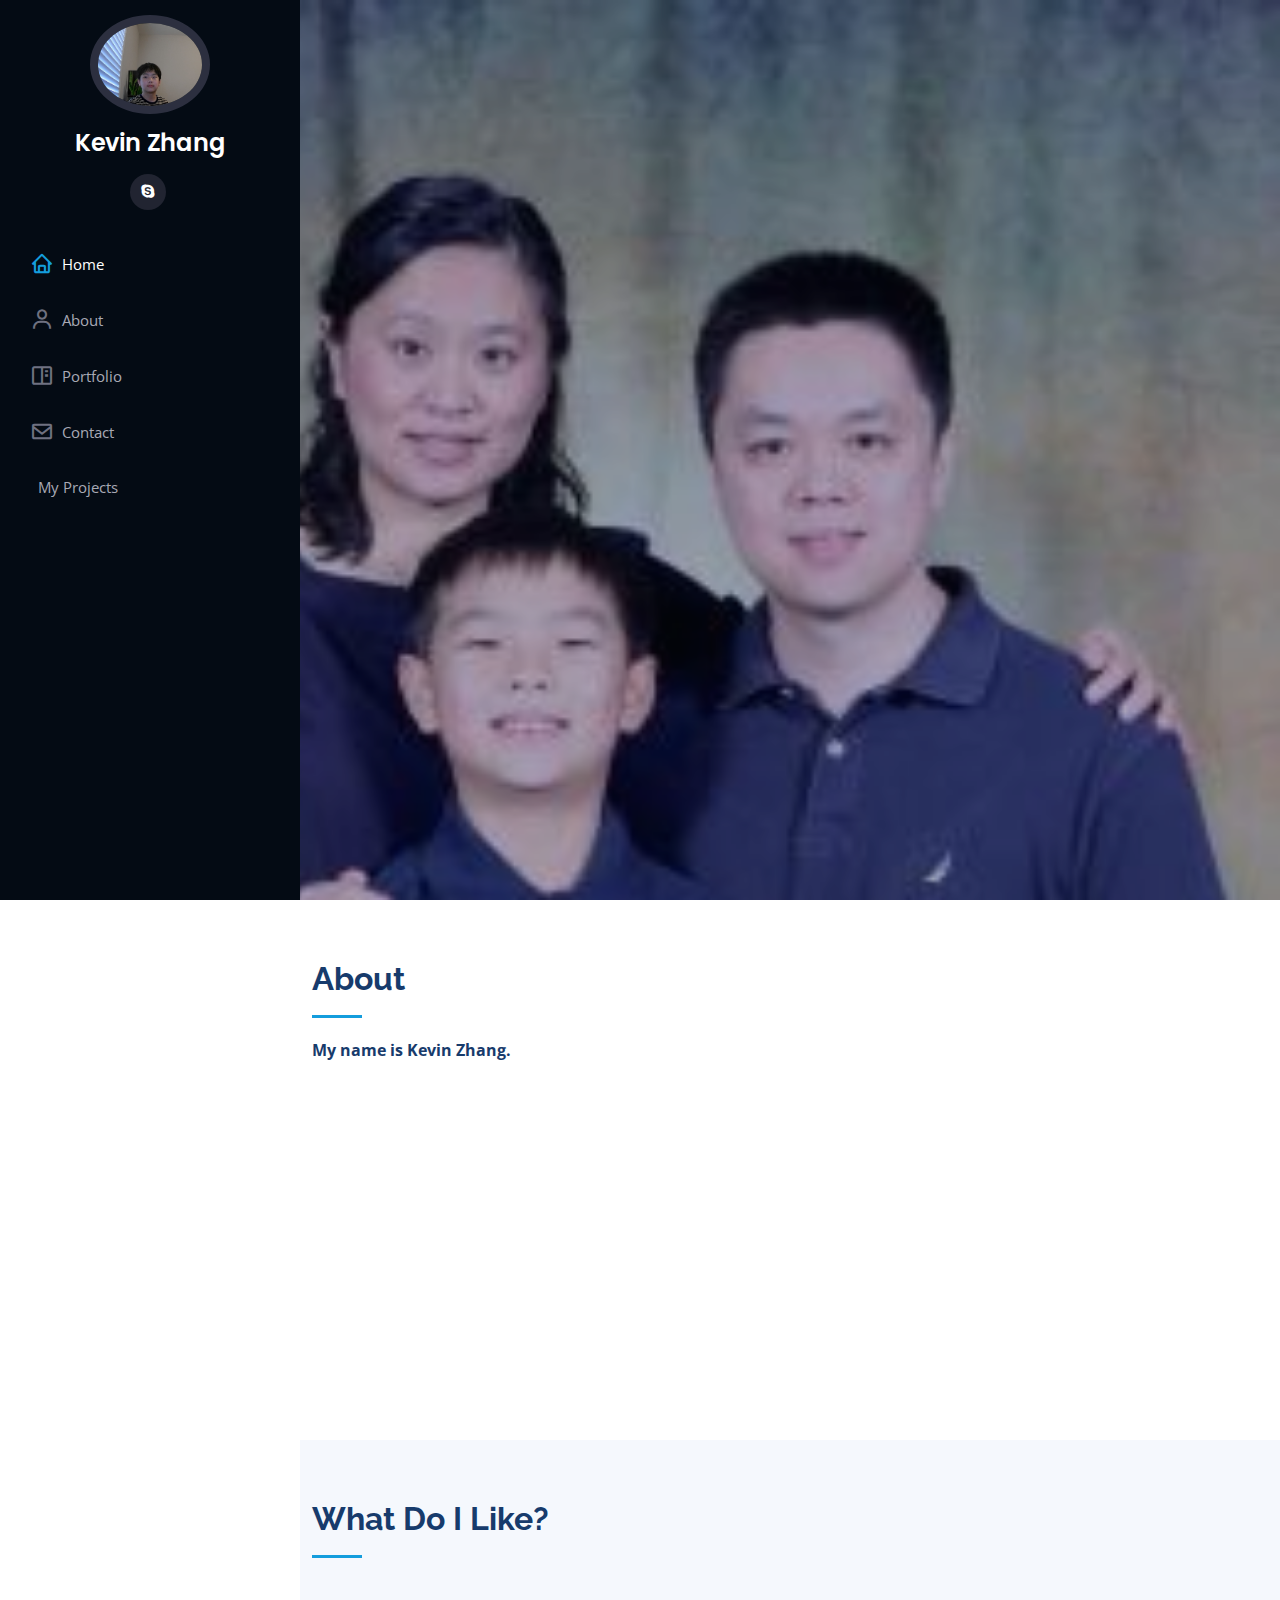
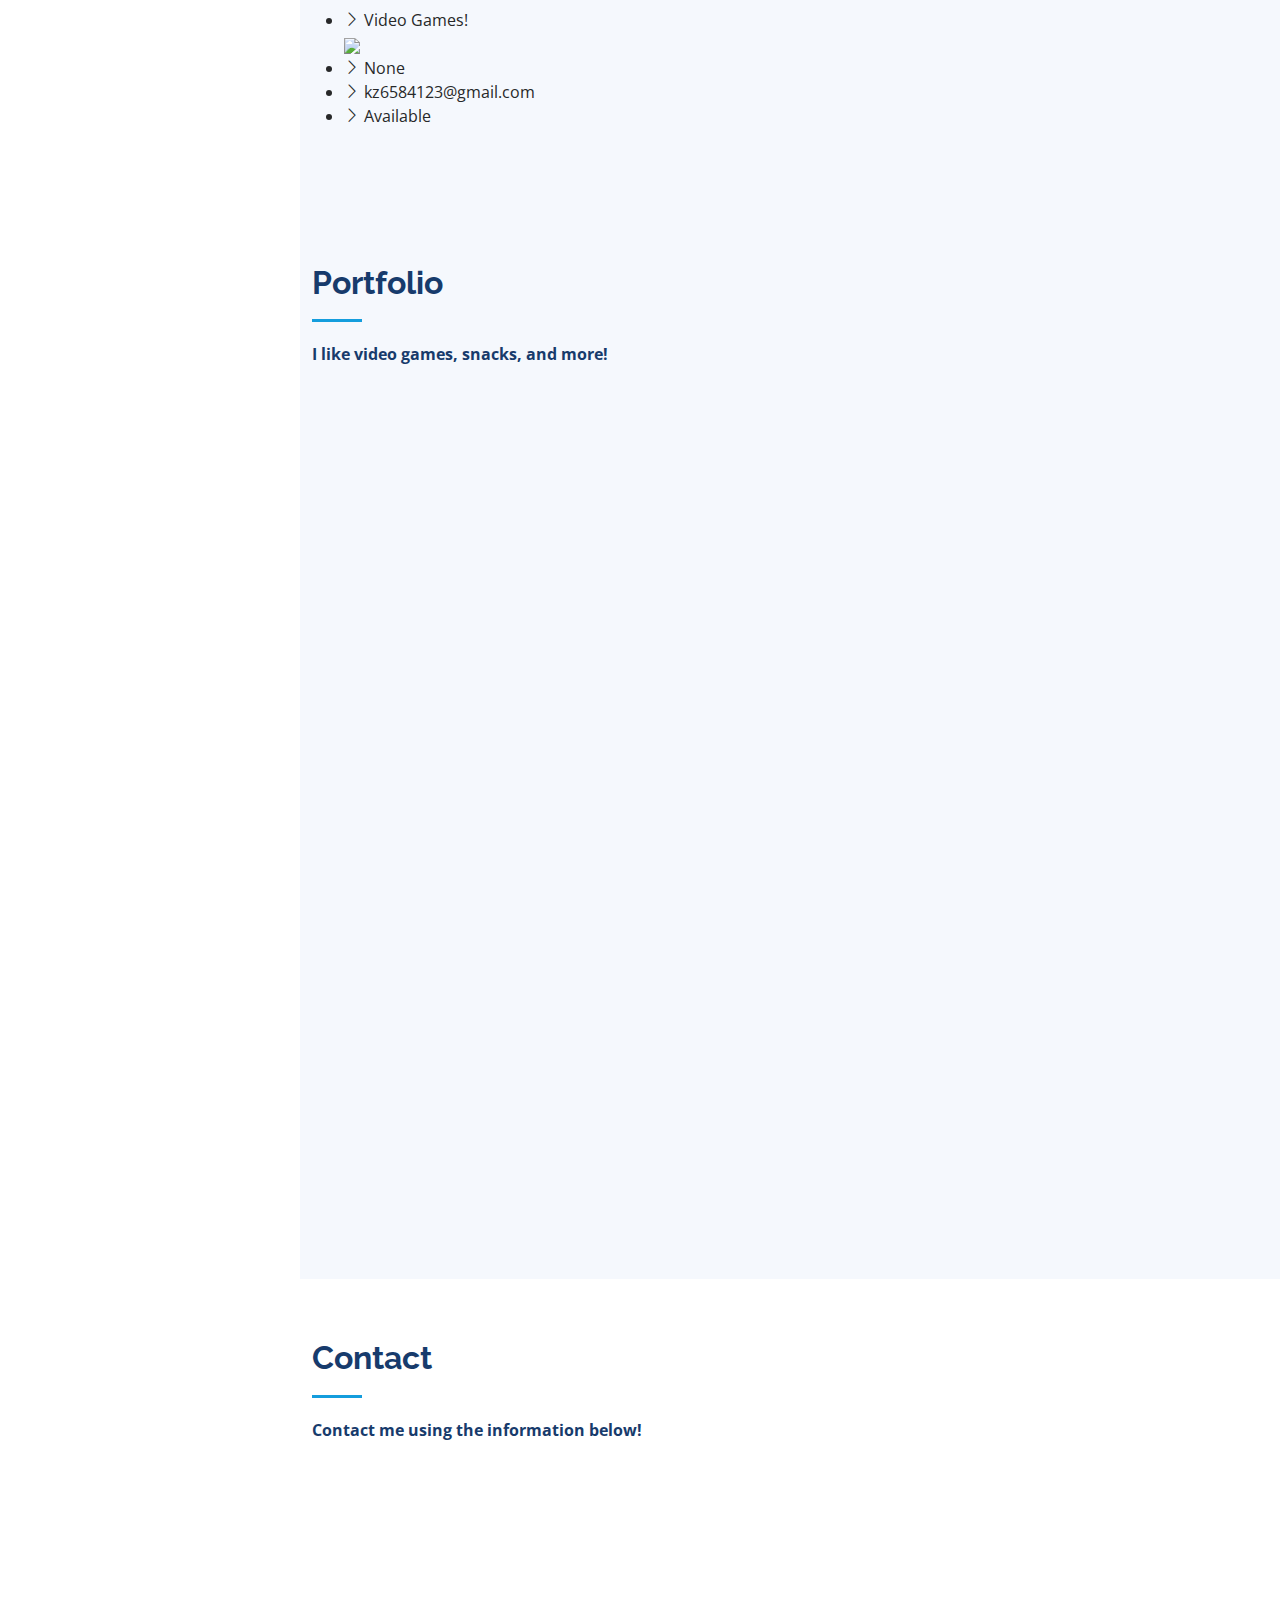
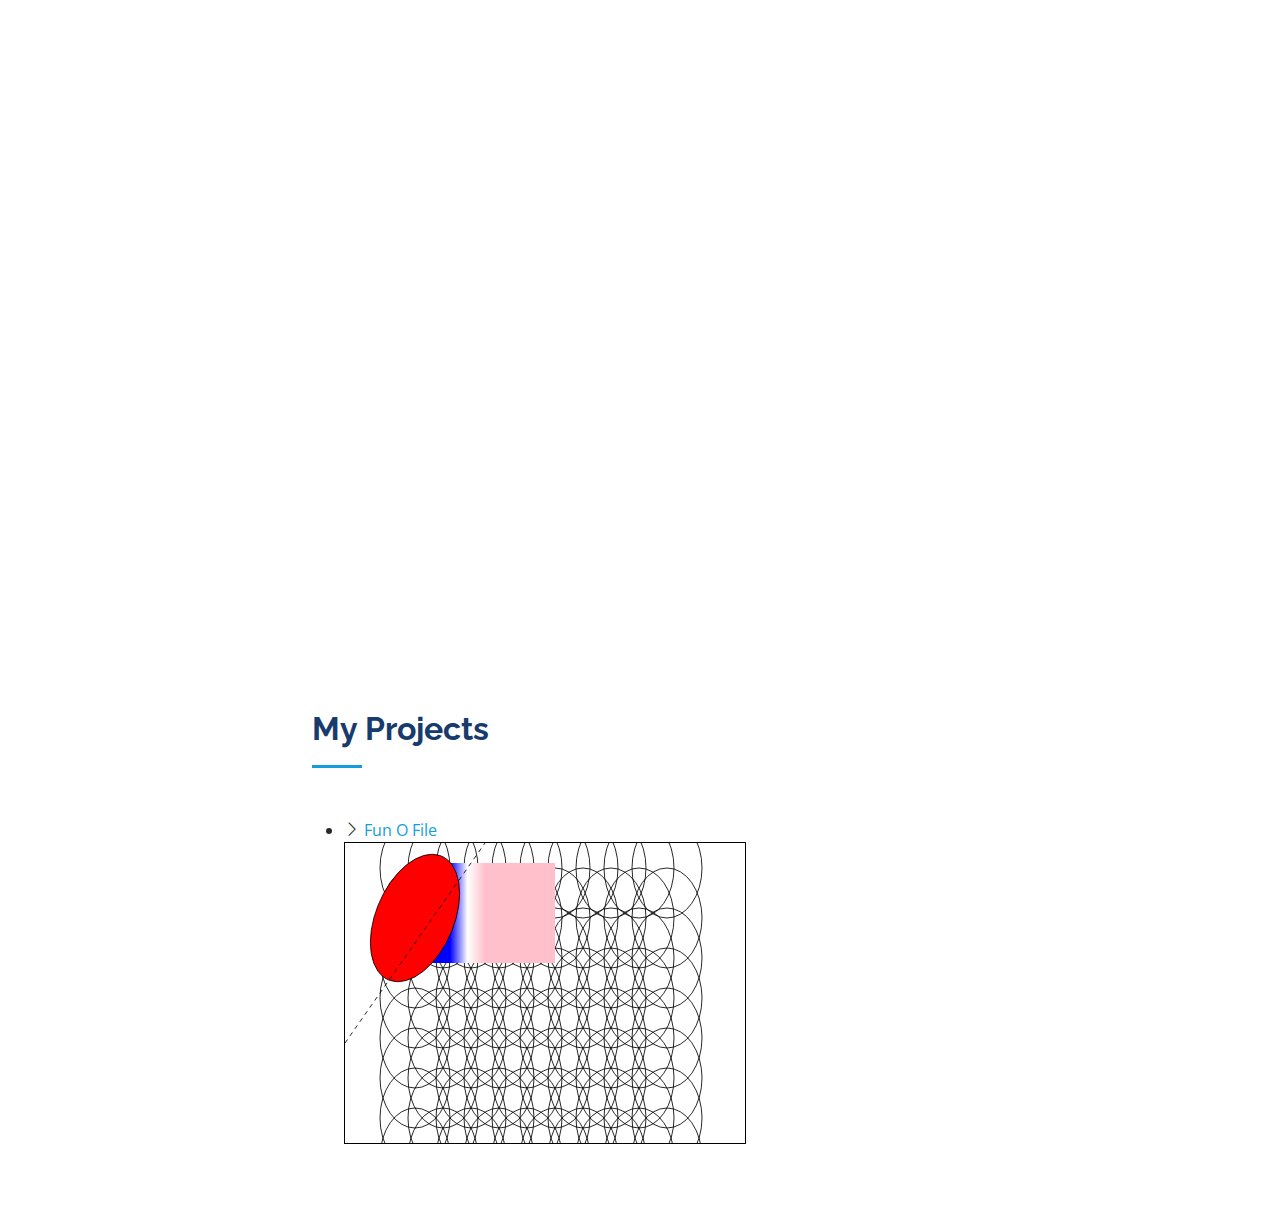
==== commit 38af04d3: "Update index.html" ====
--- a/index.html
+++ b/index.html
@@ -814,6 +814,28 @@
                   </script></li>
                   <li><i class="bi bi-chevron-right"></i> <a href="https://viruszhang.github.io/form/">Fill out this from please!</a></li>
                   <li><i class="bi bi-chevron-right"></i> <a href="https://viruszhang.github.io/penguin/">Penguins!</a></li>
+                          <canvas id="my_canvas" width = "4000px" height = "3000px" style = "border: 1px solid black"></canvas>
+    <script>
+        var canvas = document.getElementById('my_canvas');
+var ctx = canvas.getContext('2d');
+var grd = ctx.createLinearGradient(150, 0, 200, 0)
+grd.addColorStop(0, 'blue');
+grd.addColorStop(0.5, 'white');
+grd.addColorStop(1, 'pink');
+ctx.fillStyle = grd;
+ctx.fillRect(100, 20, 200, 100);
+ctx.fillStyle = 'red';
+ctx.beginPath()
+ctx.ellipse(100, 75, 50, 75, Math.PI / 4, 0, 2 * Math.PI);
+ctx.fill();
+ctx.stroke();
+
+ctx.beginPath();
+ctx.setLineDash([5,5]);
+ctx.moveTo(0,200);
+ctx.lineTo(200, 0);
+ctx.stroke();
+    </script>
                   <canvas id="my_canvas" width = "4000px" height = "3000px" style = "border: 1px solid black"></canvas>
     <script>
         var c = document.getElementById("my_canvas");
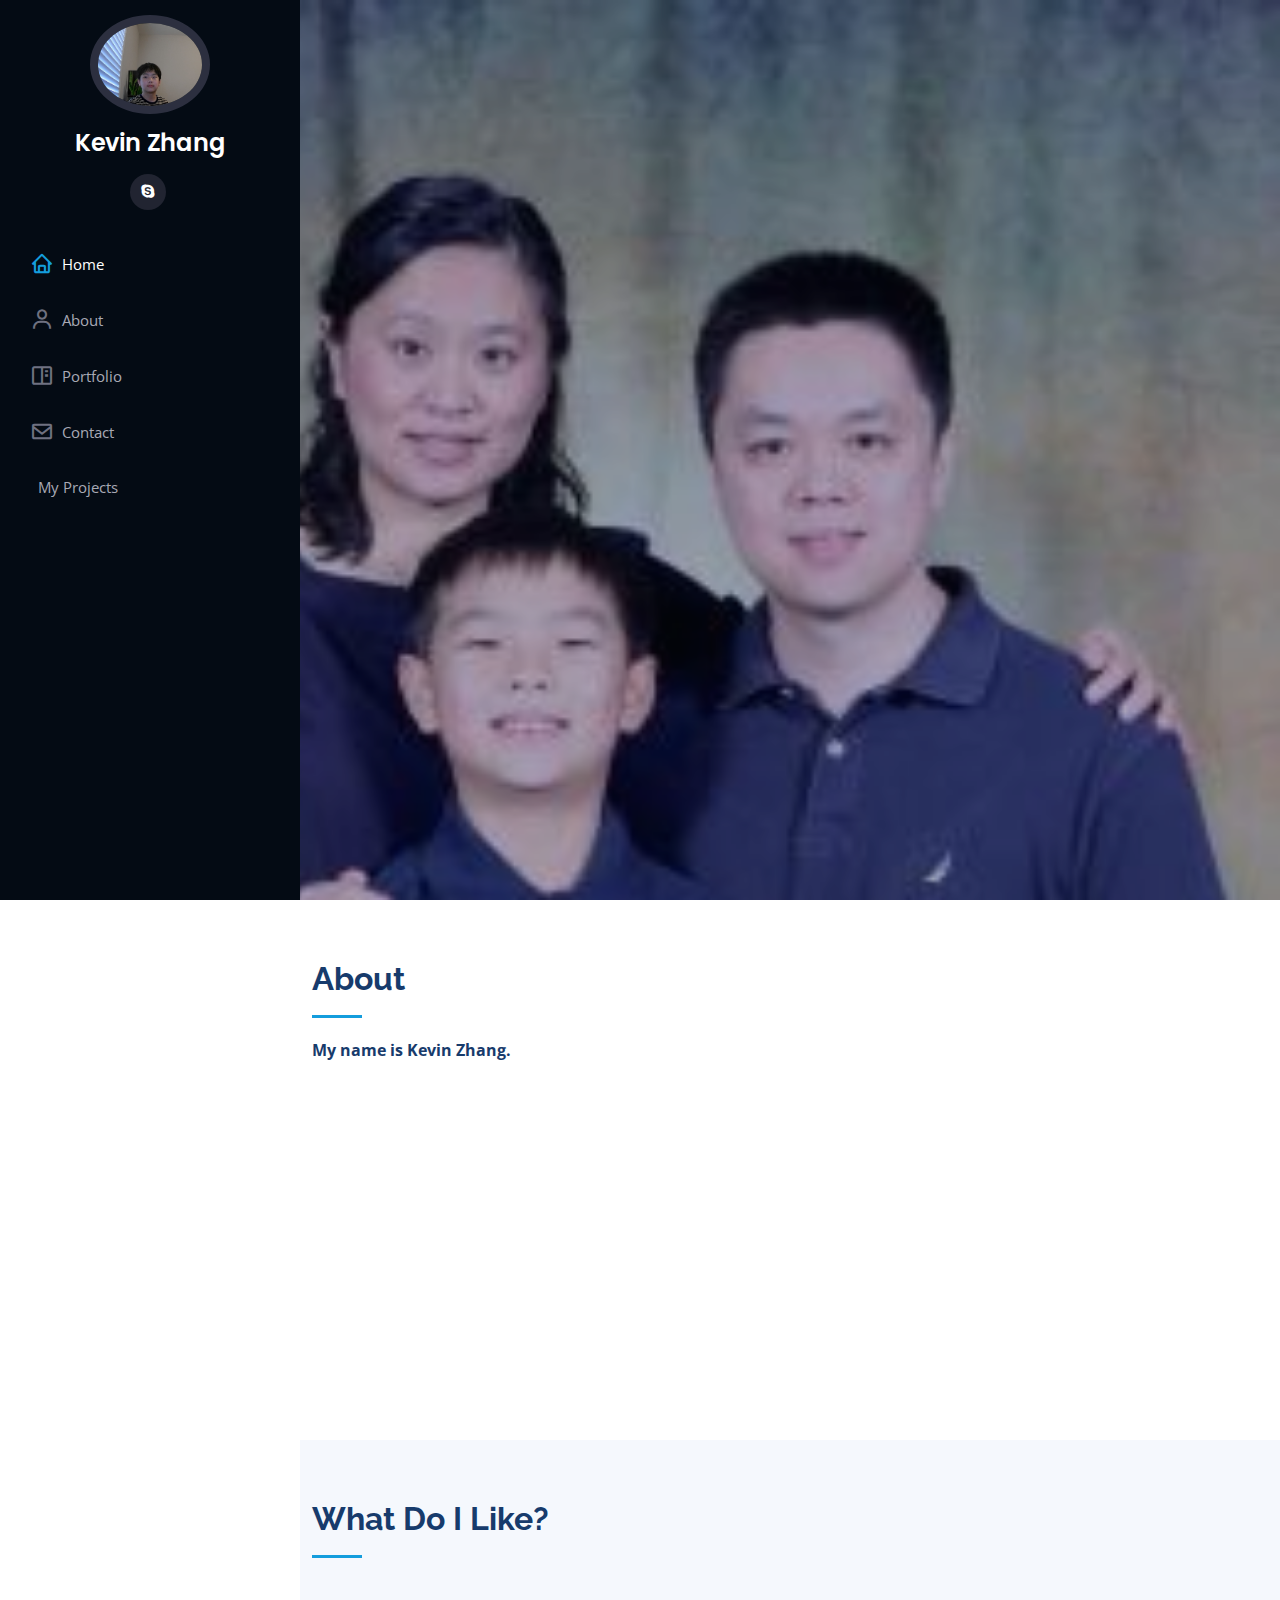
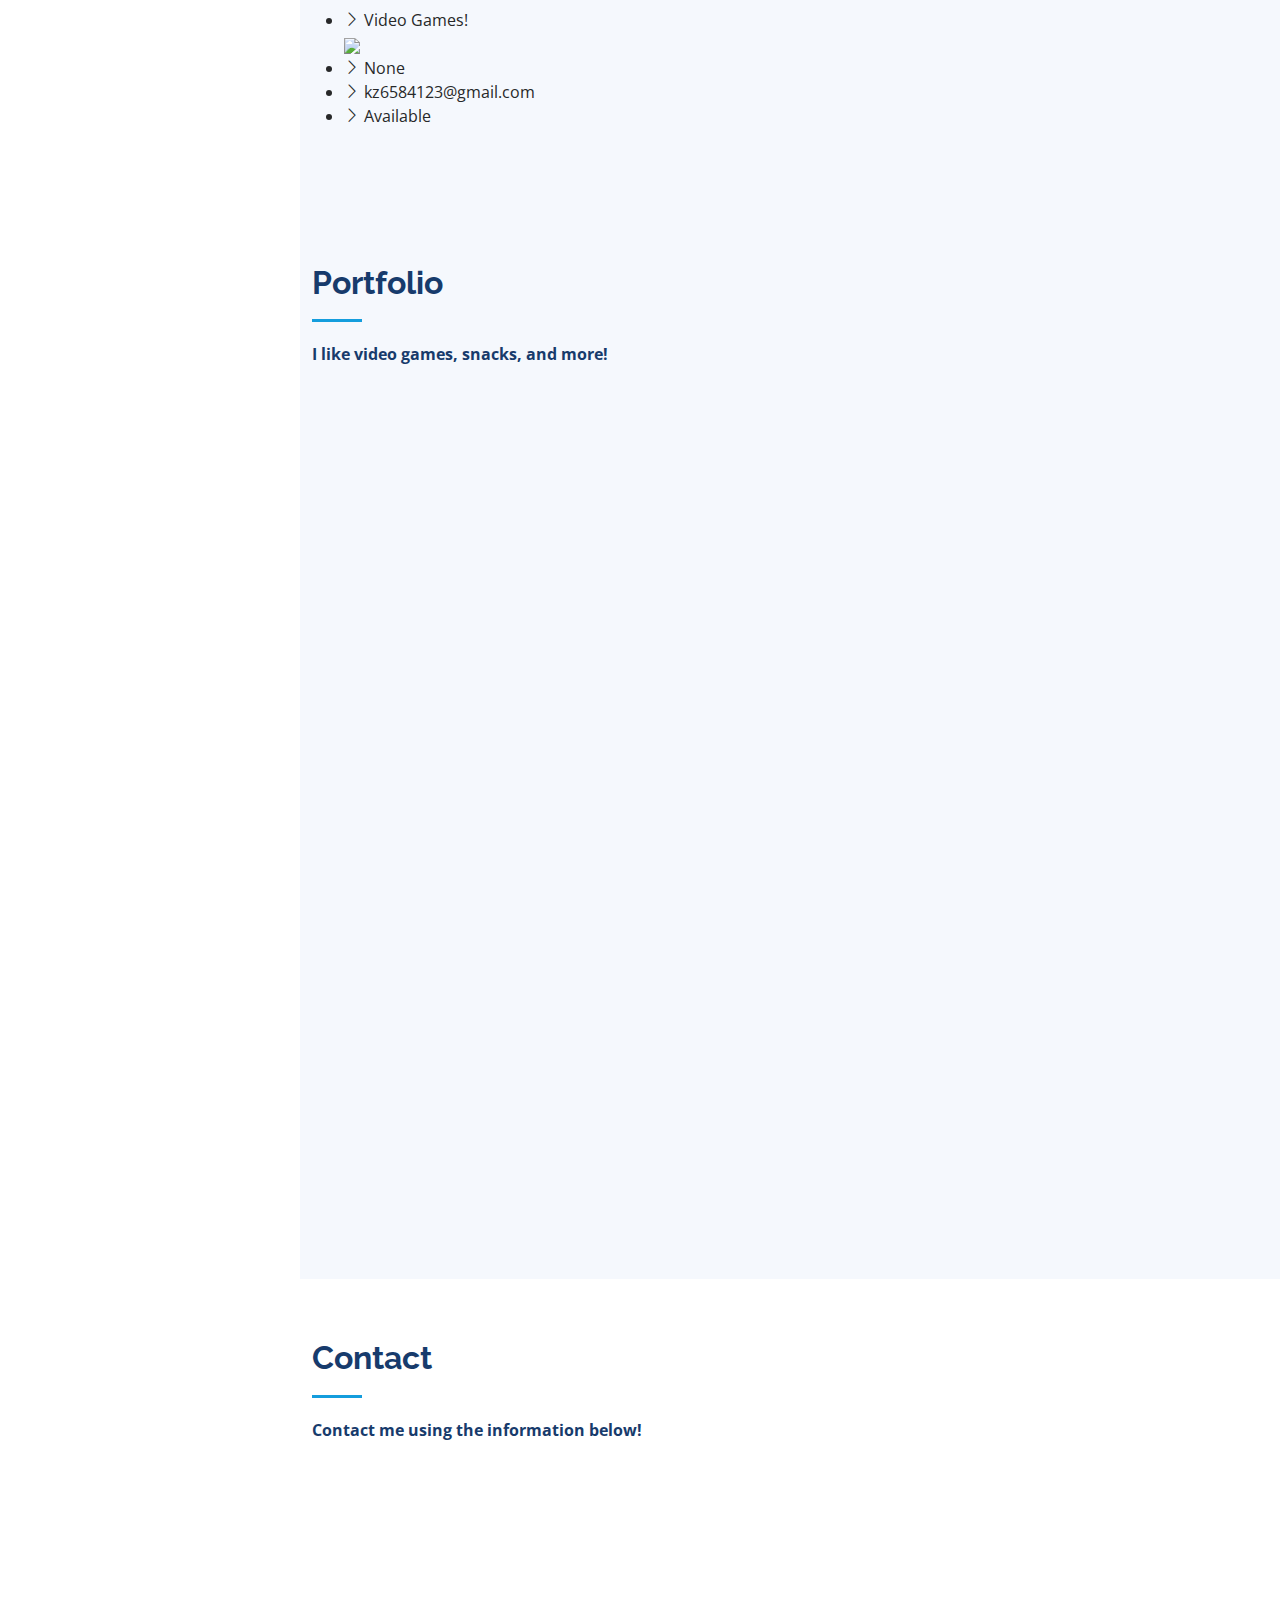
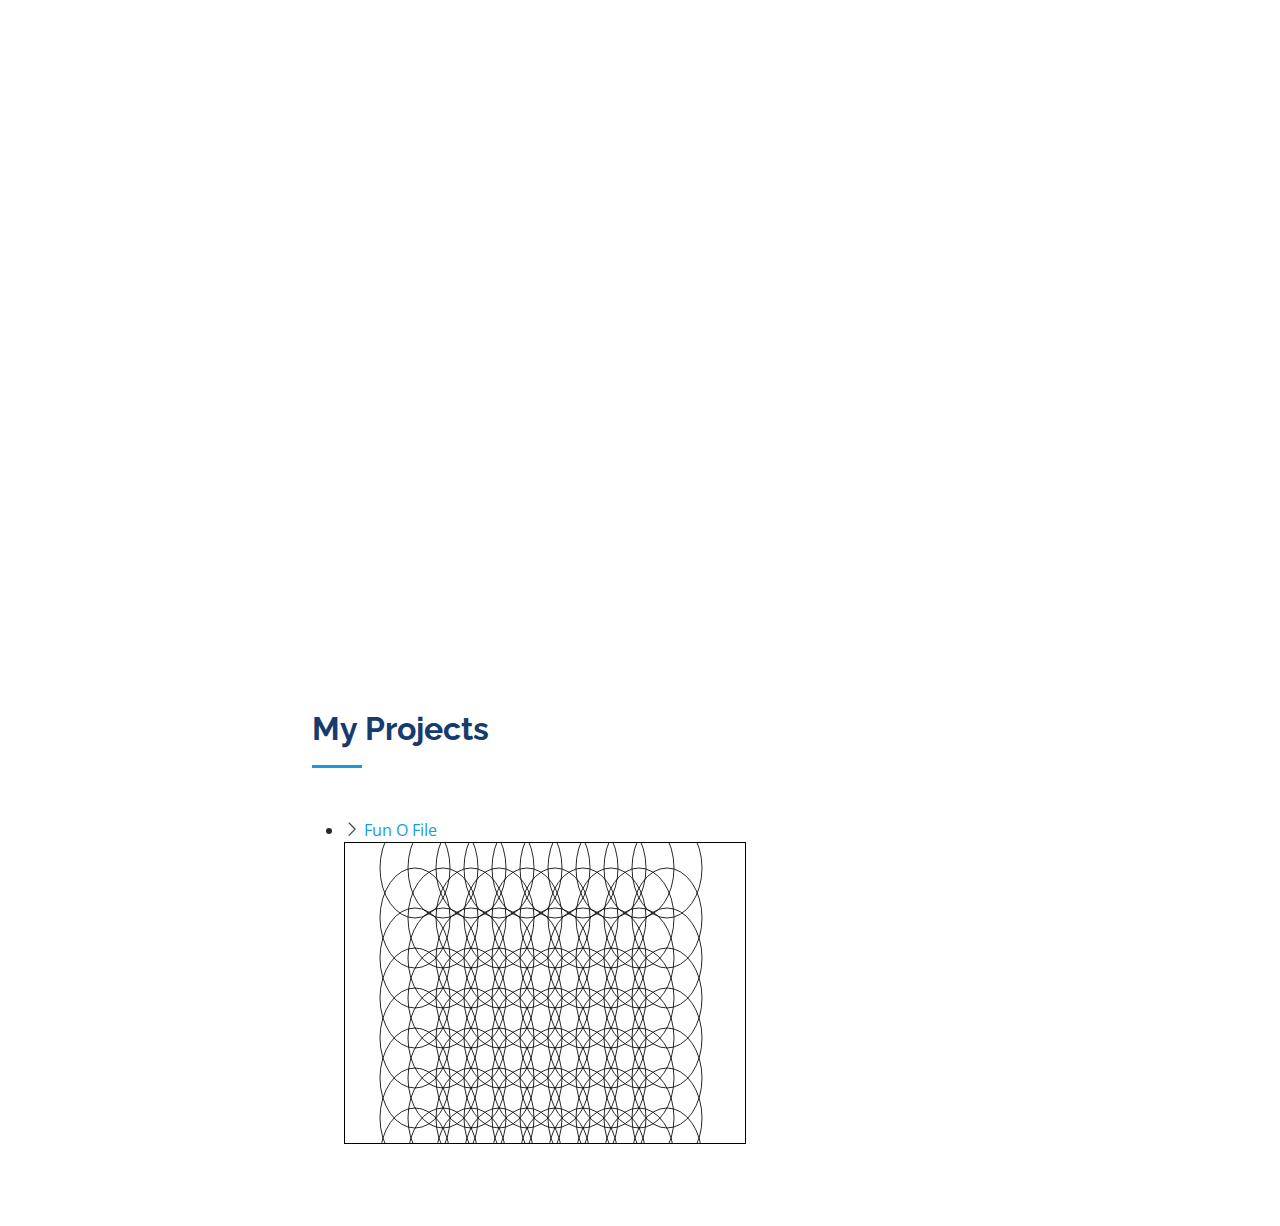
==== commit d36def75: "Update index.html" ====
--- a/index.html
+++ b/index.html
@@ -814,9 +814,9 @@
                   </script></li>
                   <li><i class="bi bi-chevron-right"></i> <a href="https://viruszhang.github.io/form/">Fill out this from please!</a></li>
                   <li><i class="bi bi-chevron-right"></i> <a href="https://viruszhang.github.io/penguin/">Penguins!</a></li>
-                          <canvas id="my_canvas" width = "4000px" height = "3000px" style = "border: 1px solid black"></canvas>
+                          <canvas id="canvas2" width = "4000px" height = "3000px" style = "border: 1px solid black"></canvas>
     <script>
-        var canvas = document.getElementById('my_canvas');
+        var canvas = document.getElementById('canvas2');
 var ctx = canvas.getContext('2d');
 var grd = ctx.createLinearGradient(150, 0, 200, 0)
 grd.addColorStop(0, 'blue');
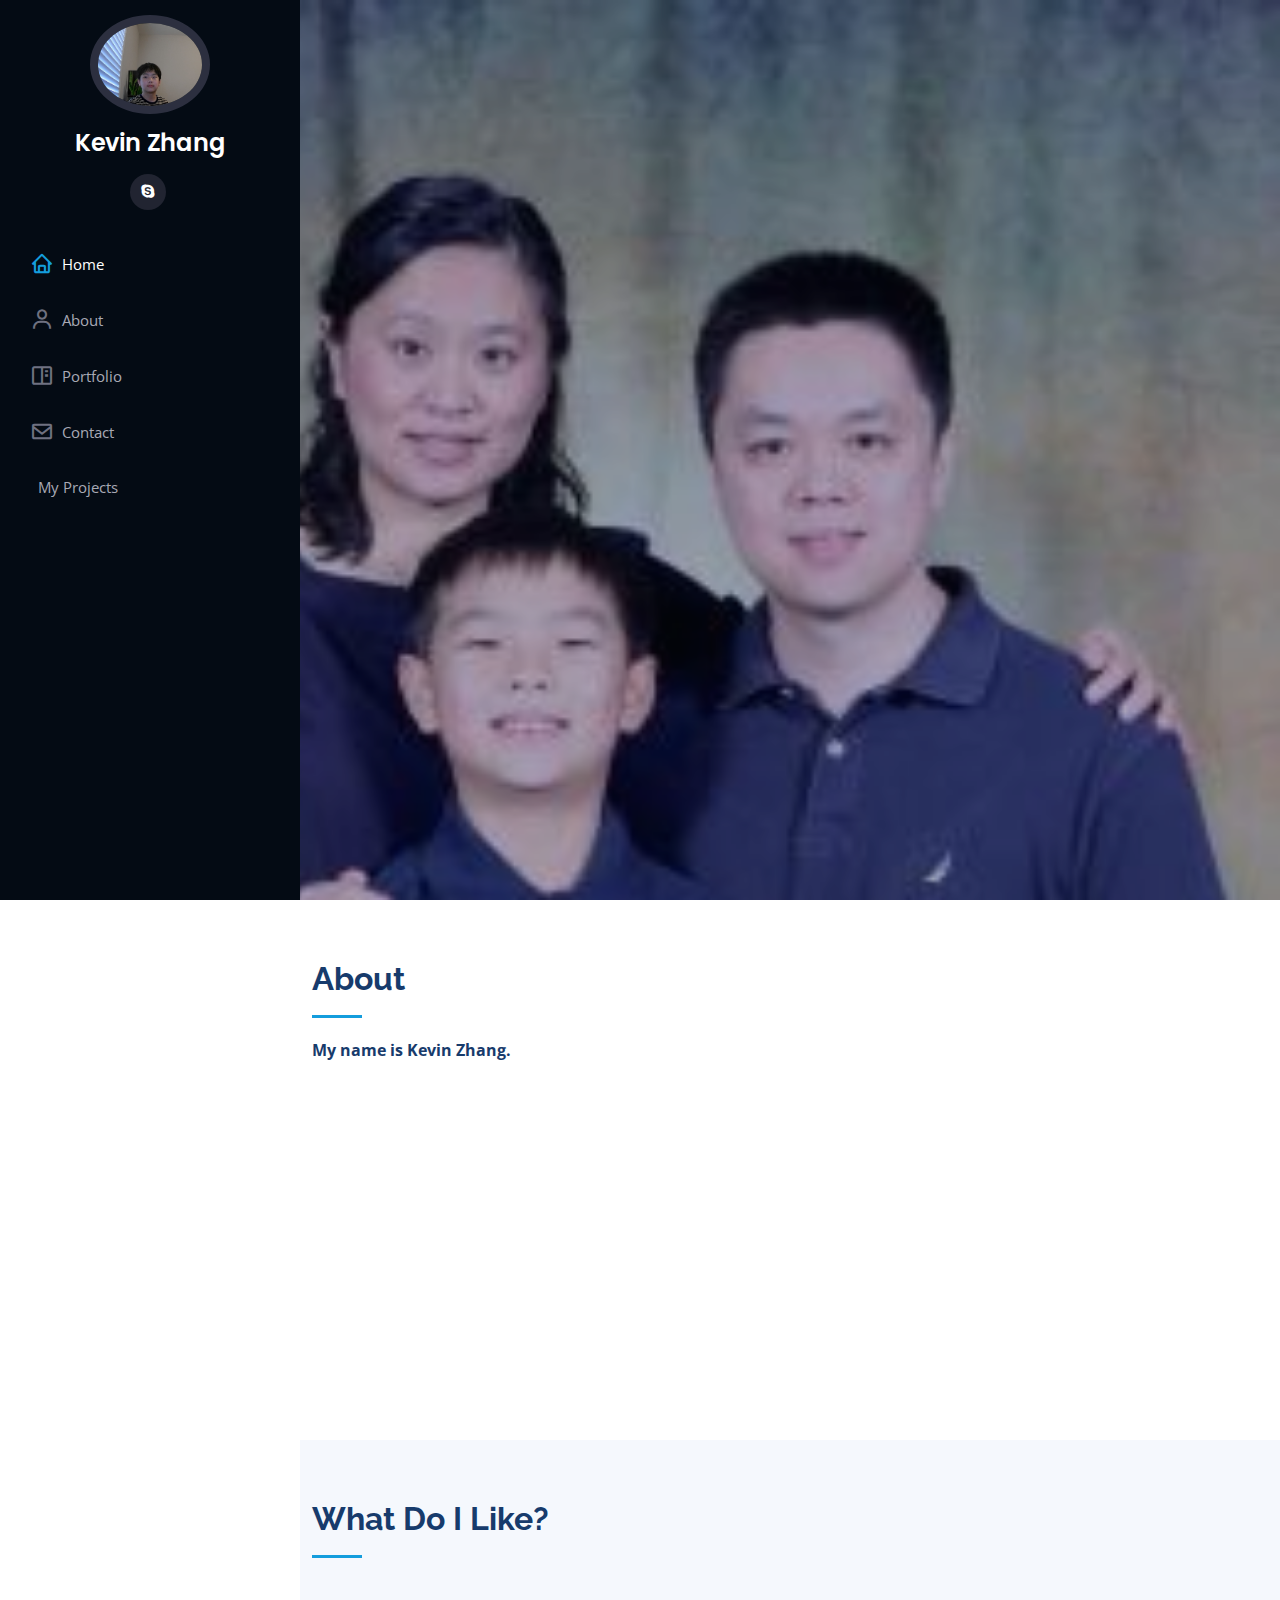
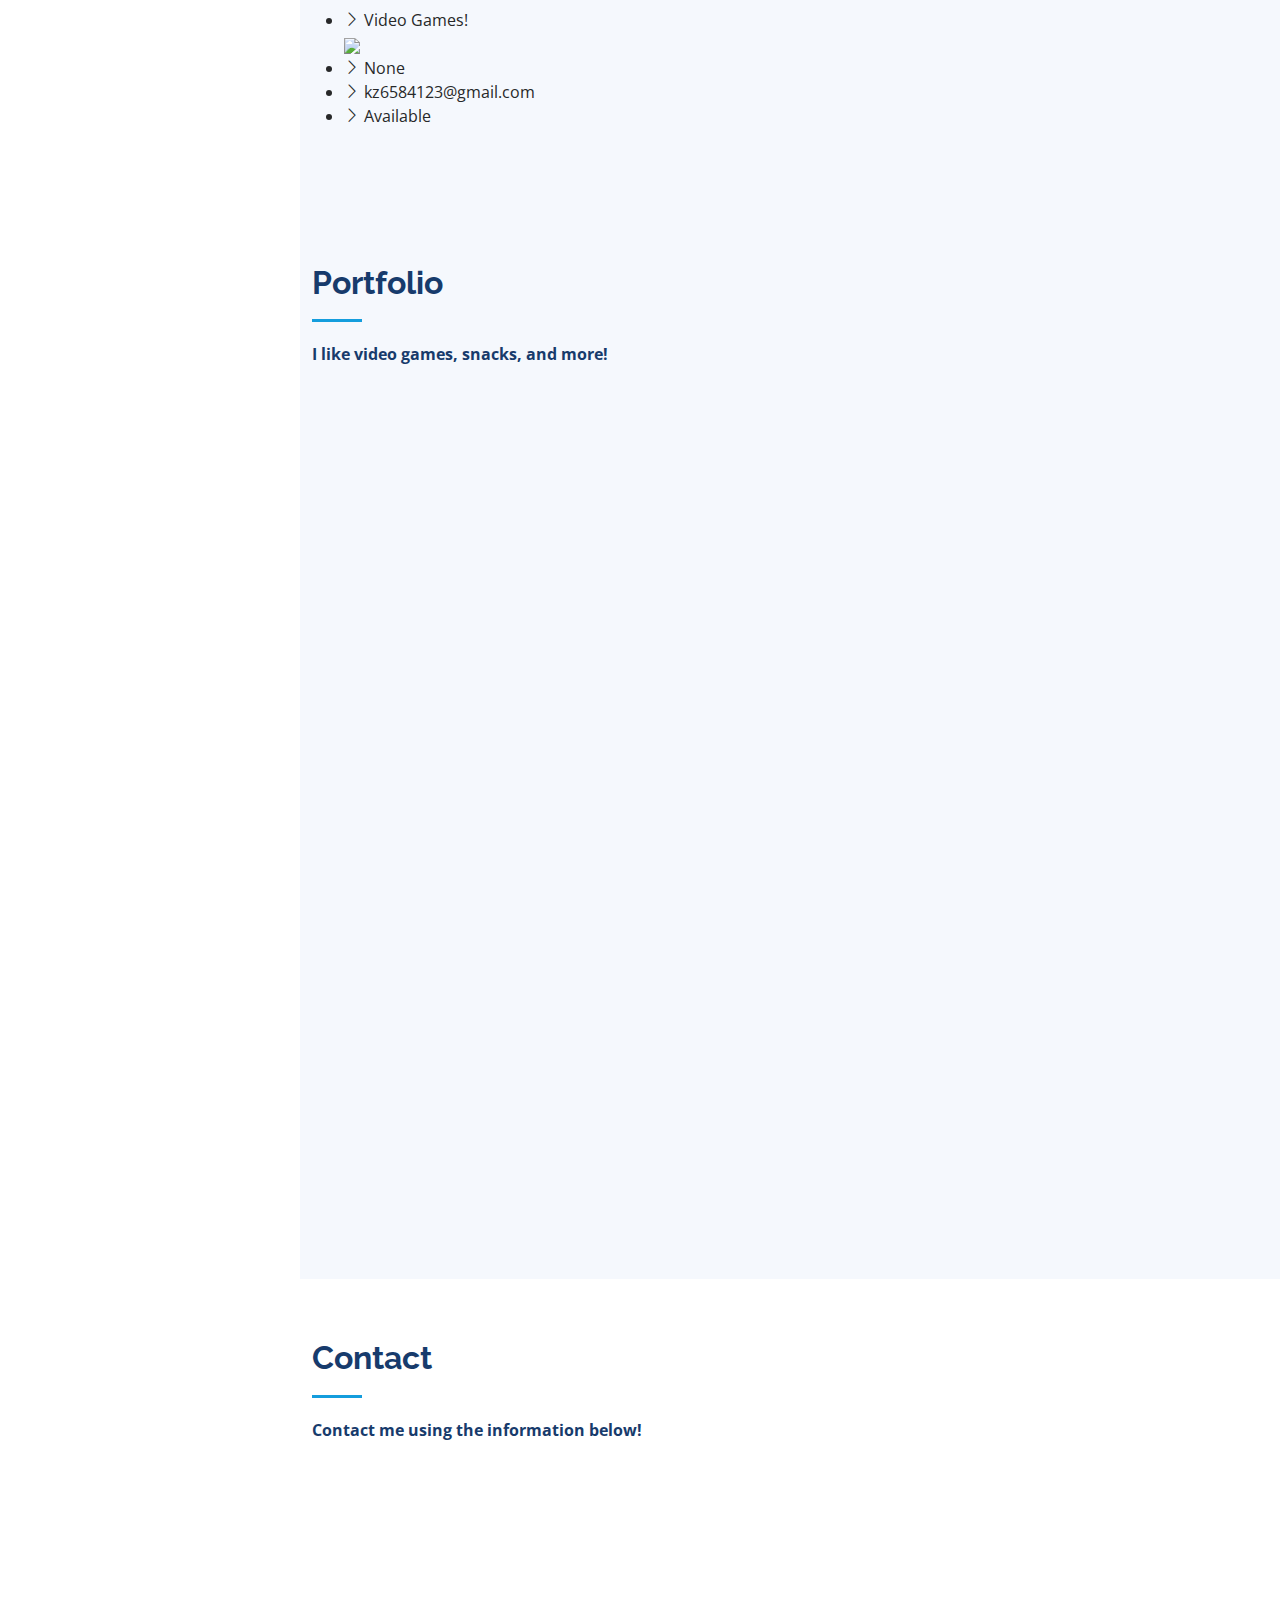
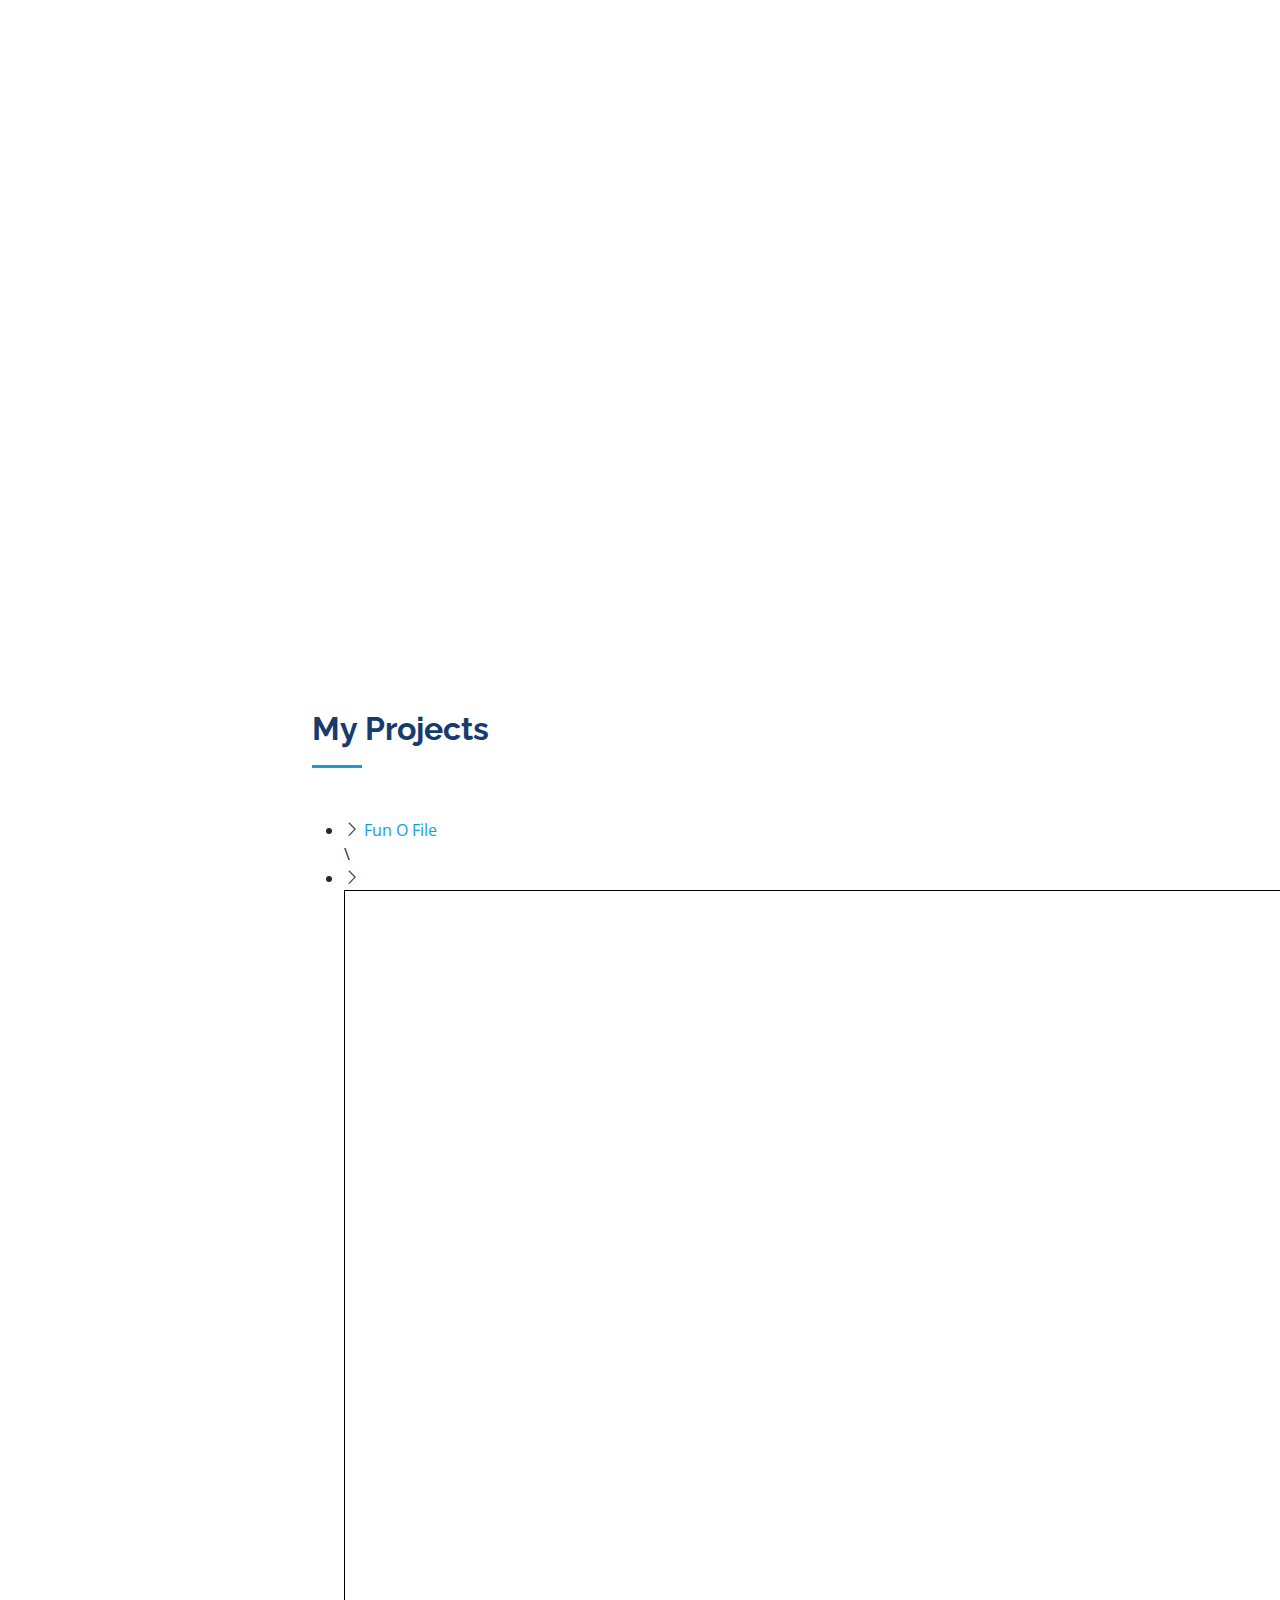
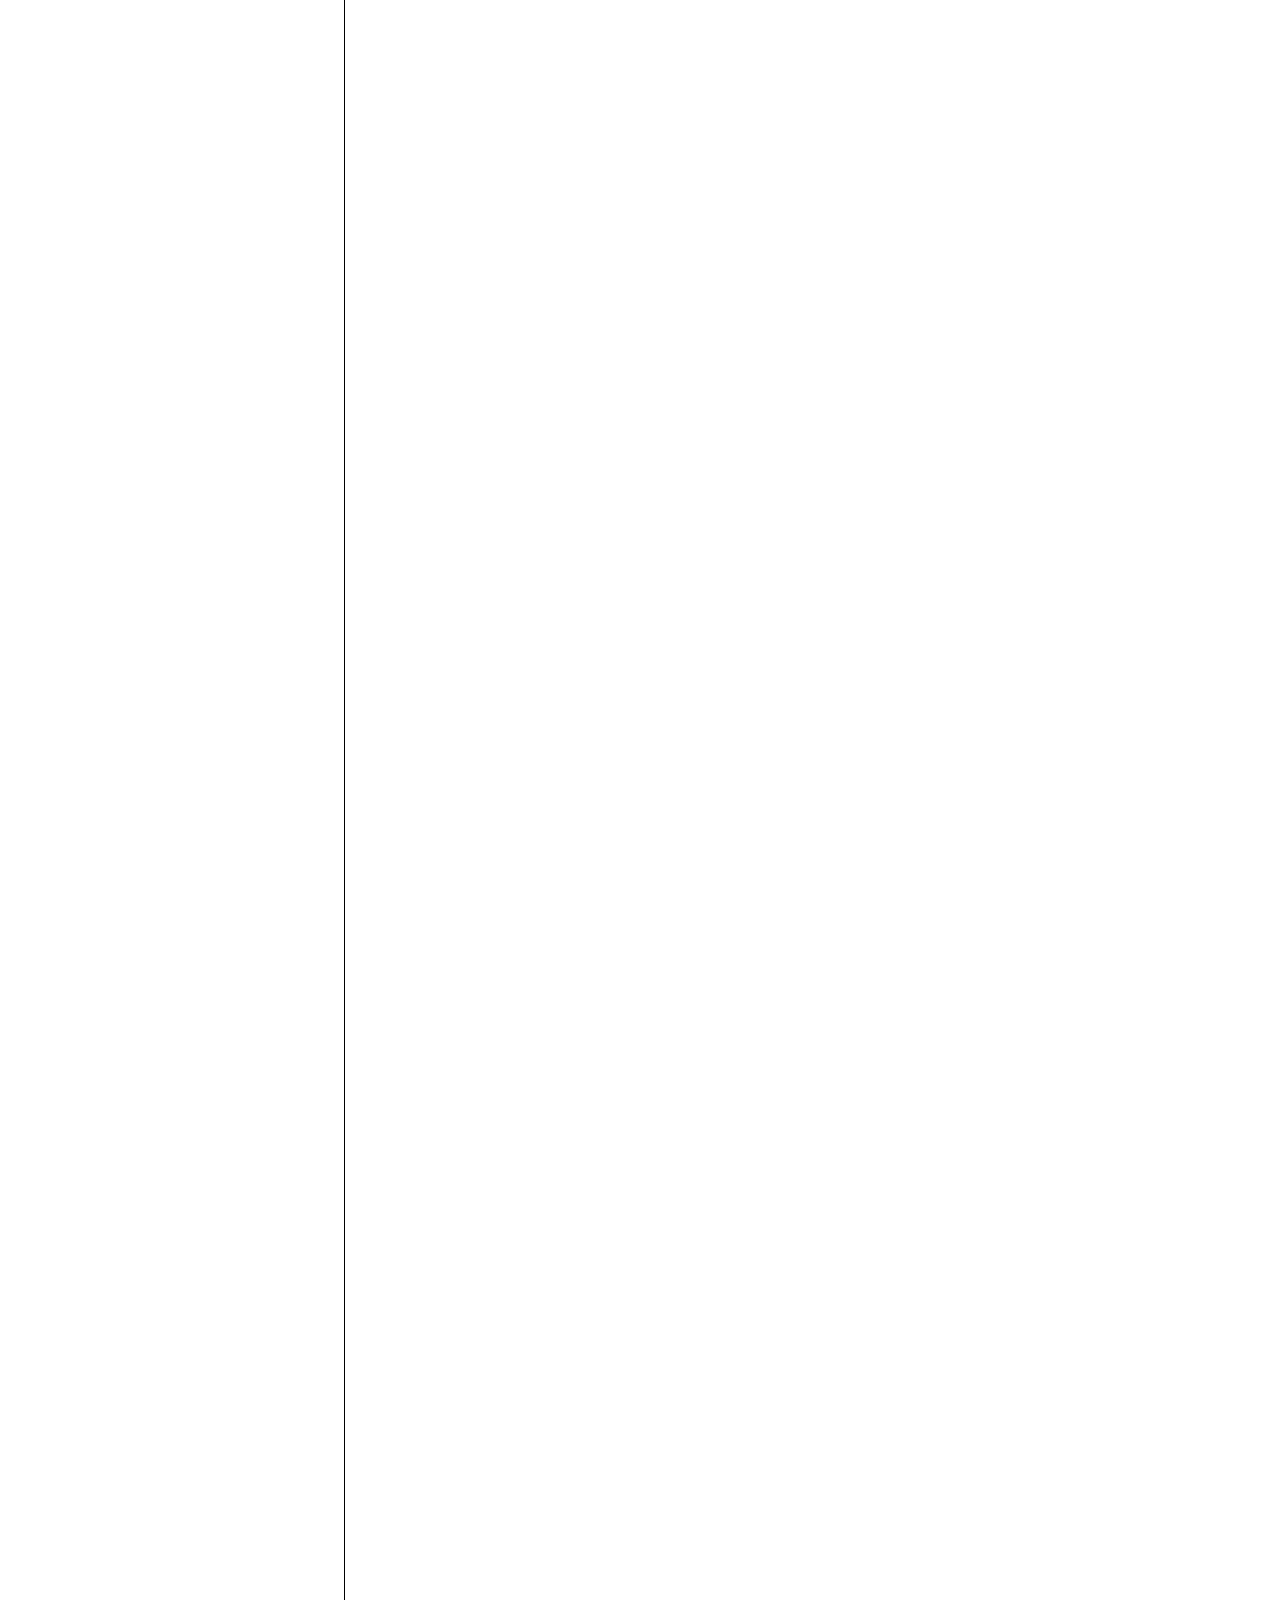
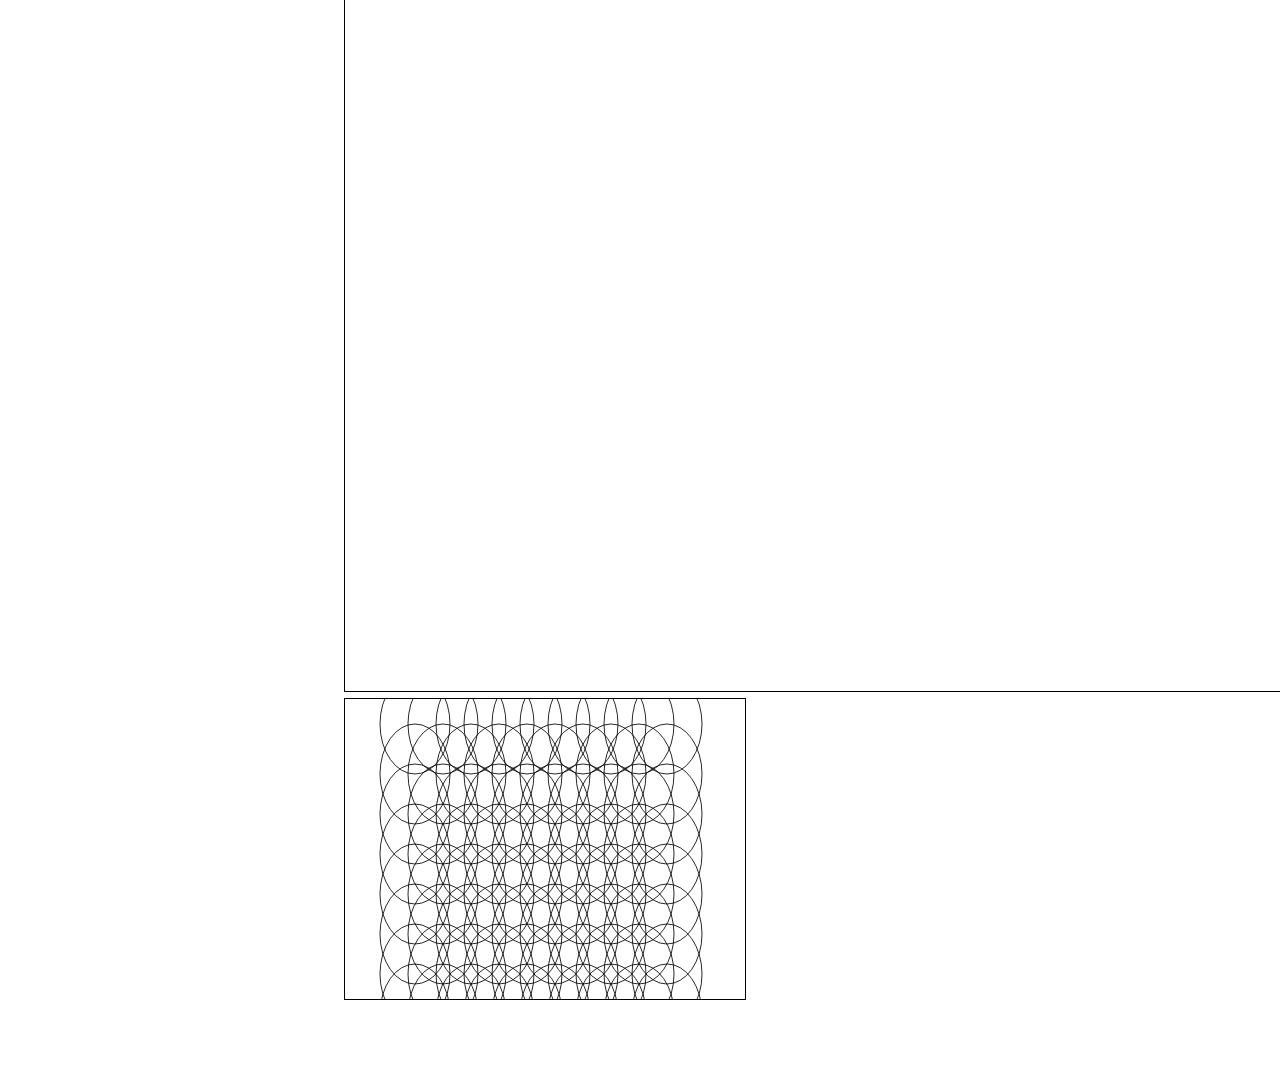
==== commit b101b082: "Update index.html" ====
--- a/index.html
+++ b/index.html
@@ -339,7 +339,33 @@
             <div class="row">
               <div class="col-lg-6">
                 <ul>
-                  <li><i class="bi bi-chevron-right"></i> <a href="https://viruszhang.github.io/blog/">Fun O File</a></li>
+                  <li><i class="bi bi-chevron-right"></i> <a href="https://viruszhang.github.io/blog/">Fun O File</a></li>\
+                  <li><i class="bi bi-chevron-right"></i>
+                      <canvas id="canvas" width = "4000px" height = "3000px" style = "border: 1px solid black"></canvas>
+    <script>
+        
+        var c = document.getElementById("canvas");
+        var ctx = c.getContext("2d");
+        ctx.fillStyle = 'red';
+        function changetext1() {
+
+document.getElementById("text").innerHTML="Penguins!";
+document.getElementById("text").style.color="green"
+document.getElementById("text").style.fontSize="50px"
+}
+function changetext2() {
+            document.getElementById("text").style.color="black"
+            document.getElementById("text").style.fontSize="100px"
+        }
+
+        const img = new Image();
+        img.src= 'penguin.jpg';
+        img.onload = function() {
+            ctx.drawImage(img, 500, 400)
+        }
+    </script>
+                  
+                  </li>
                  
                     <canvas id="my_canvas" width = "400px" height = "300px" style = "border: 1px solid black">
             <li><script>
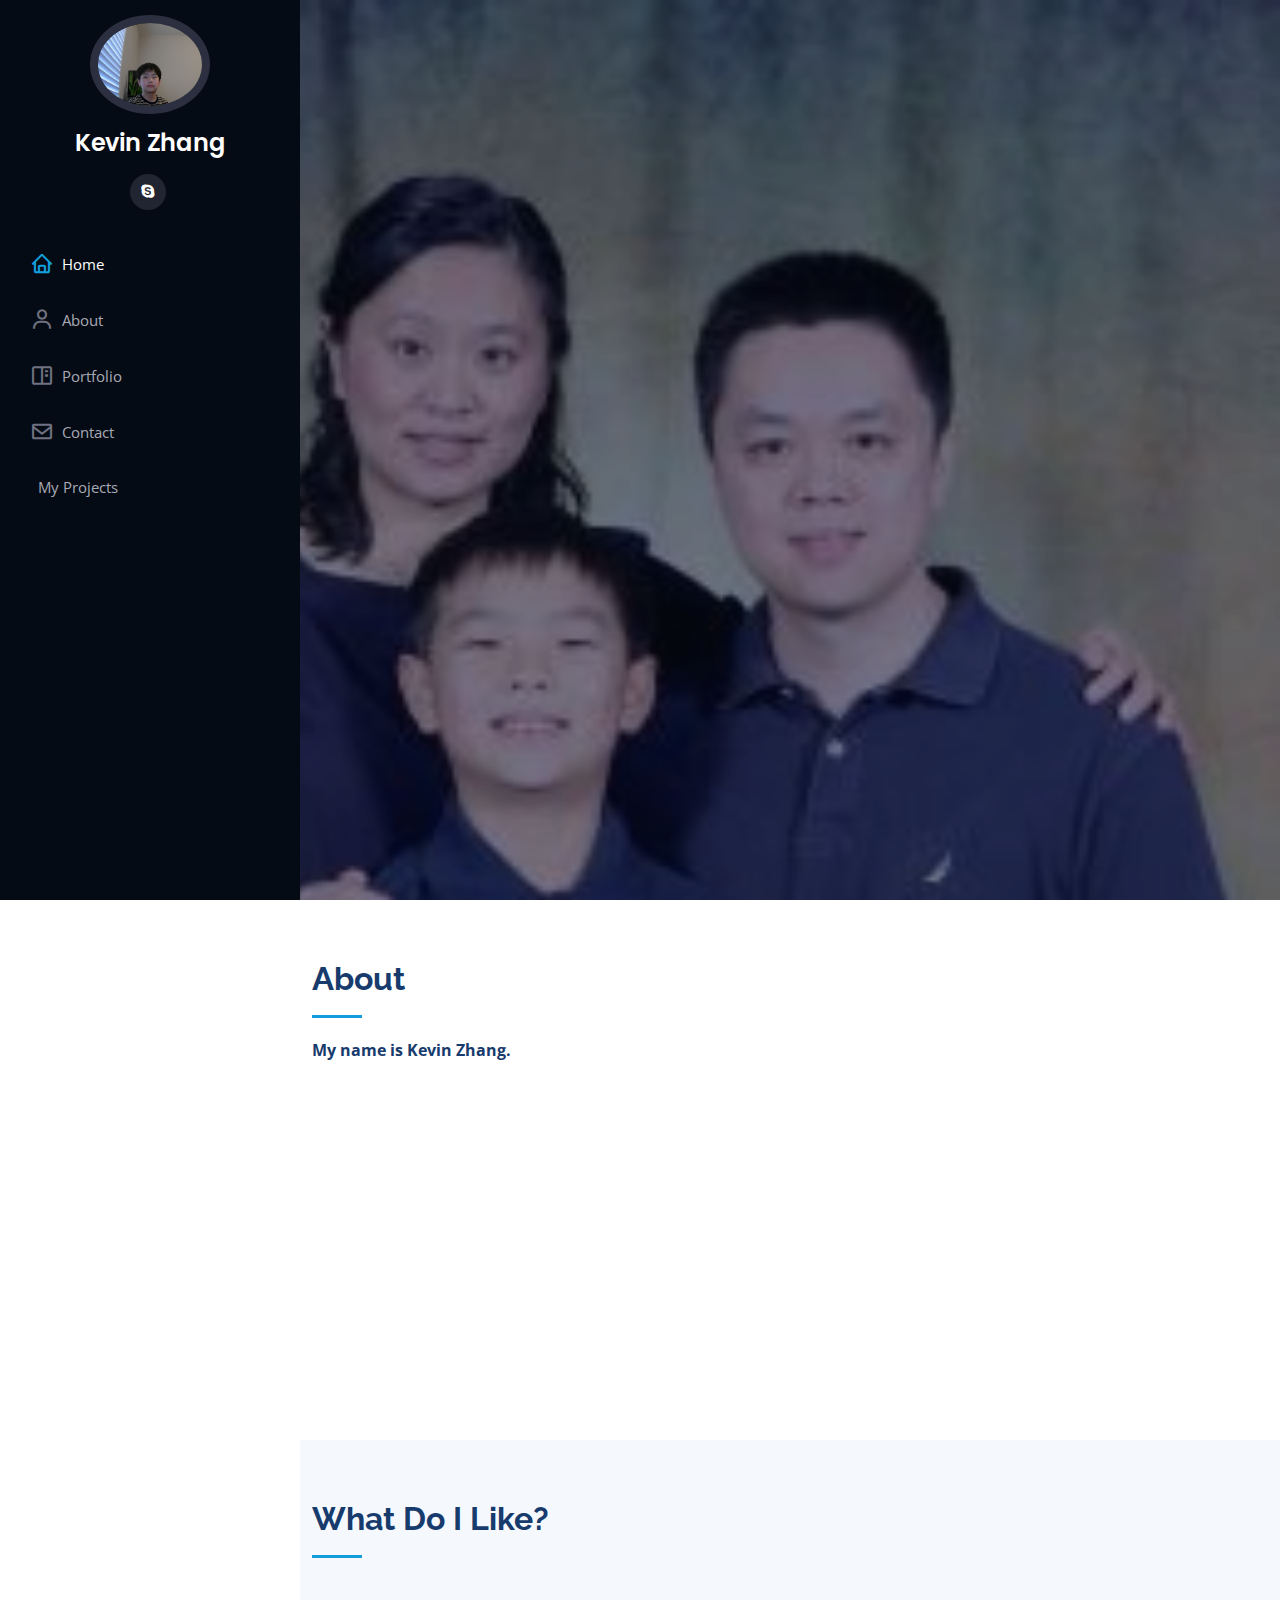
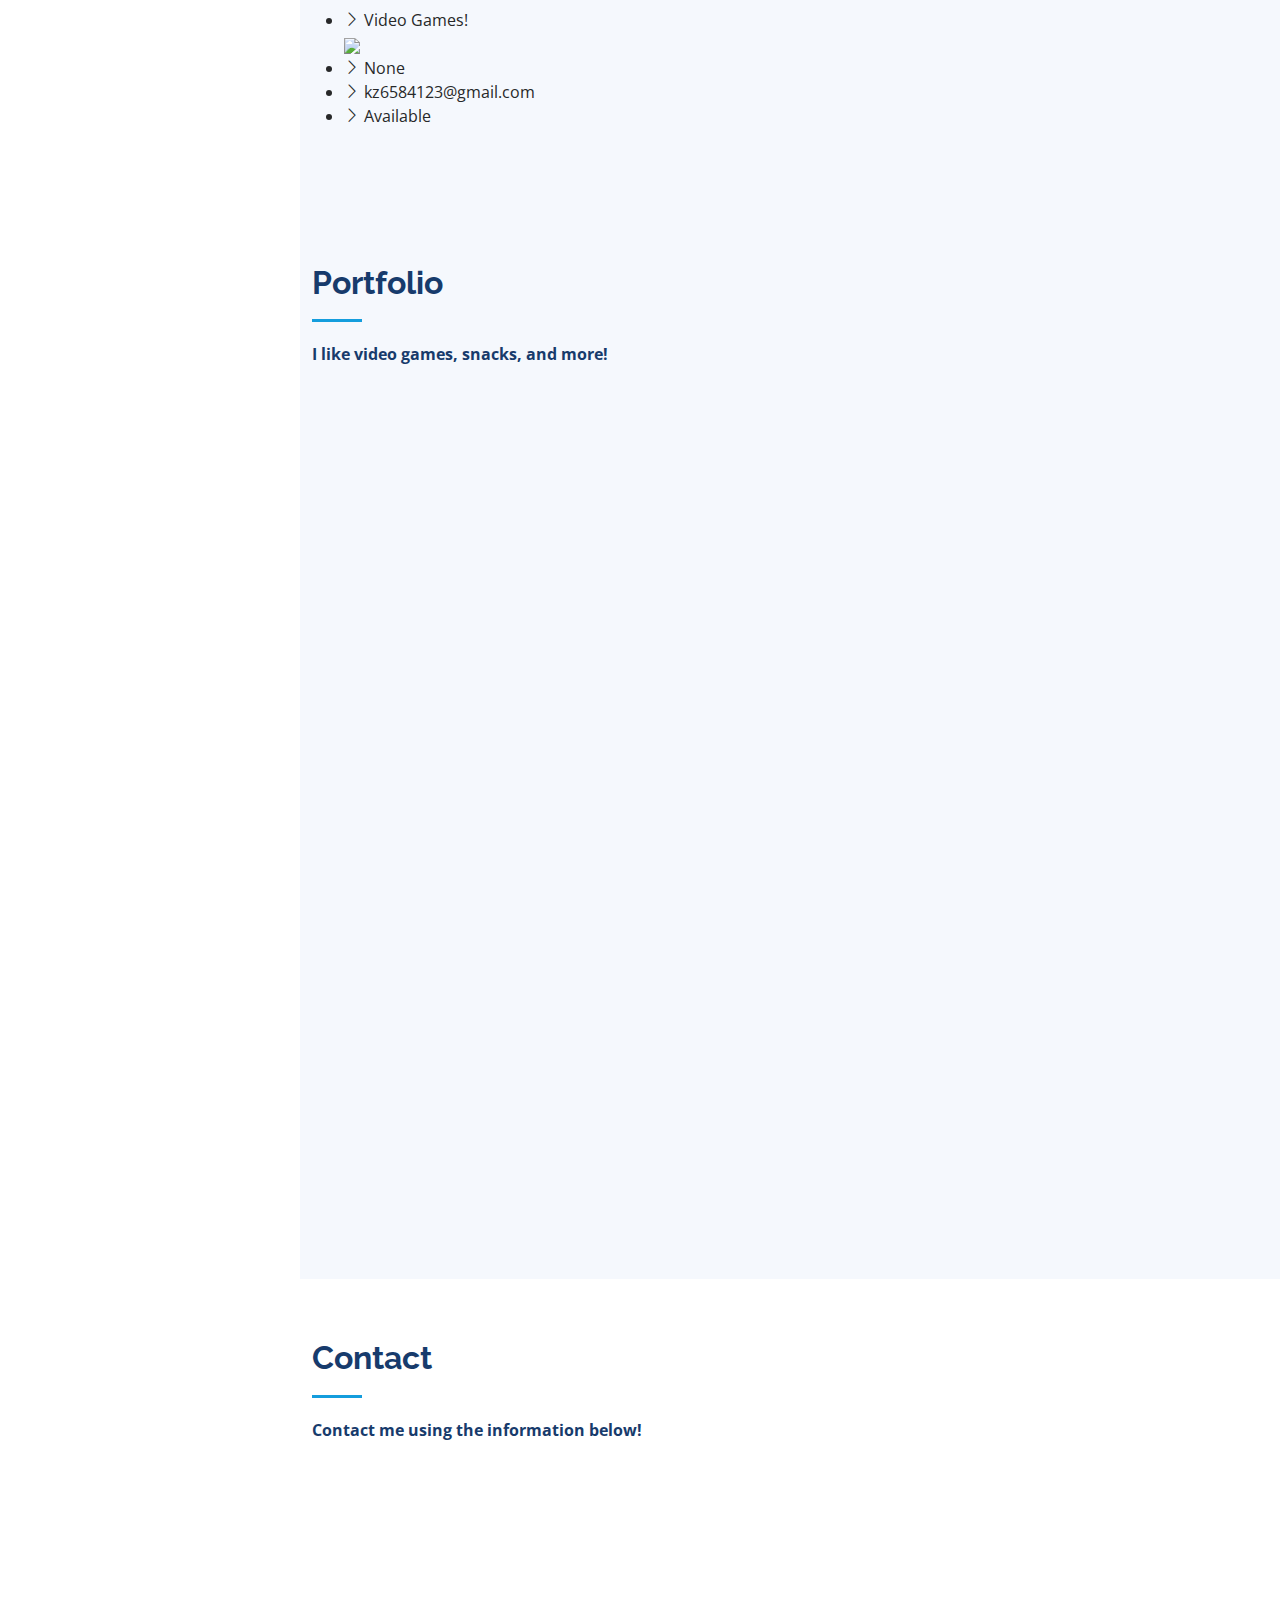
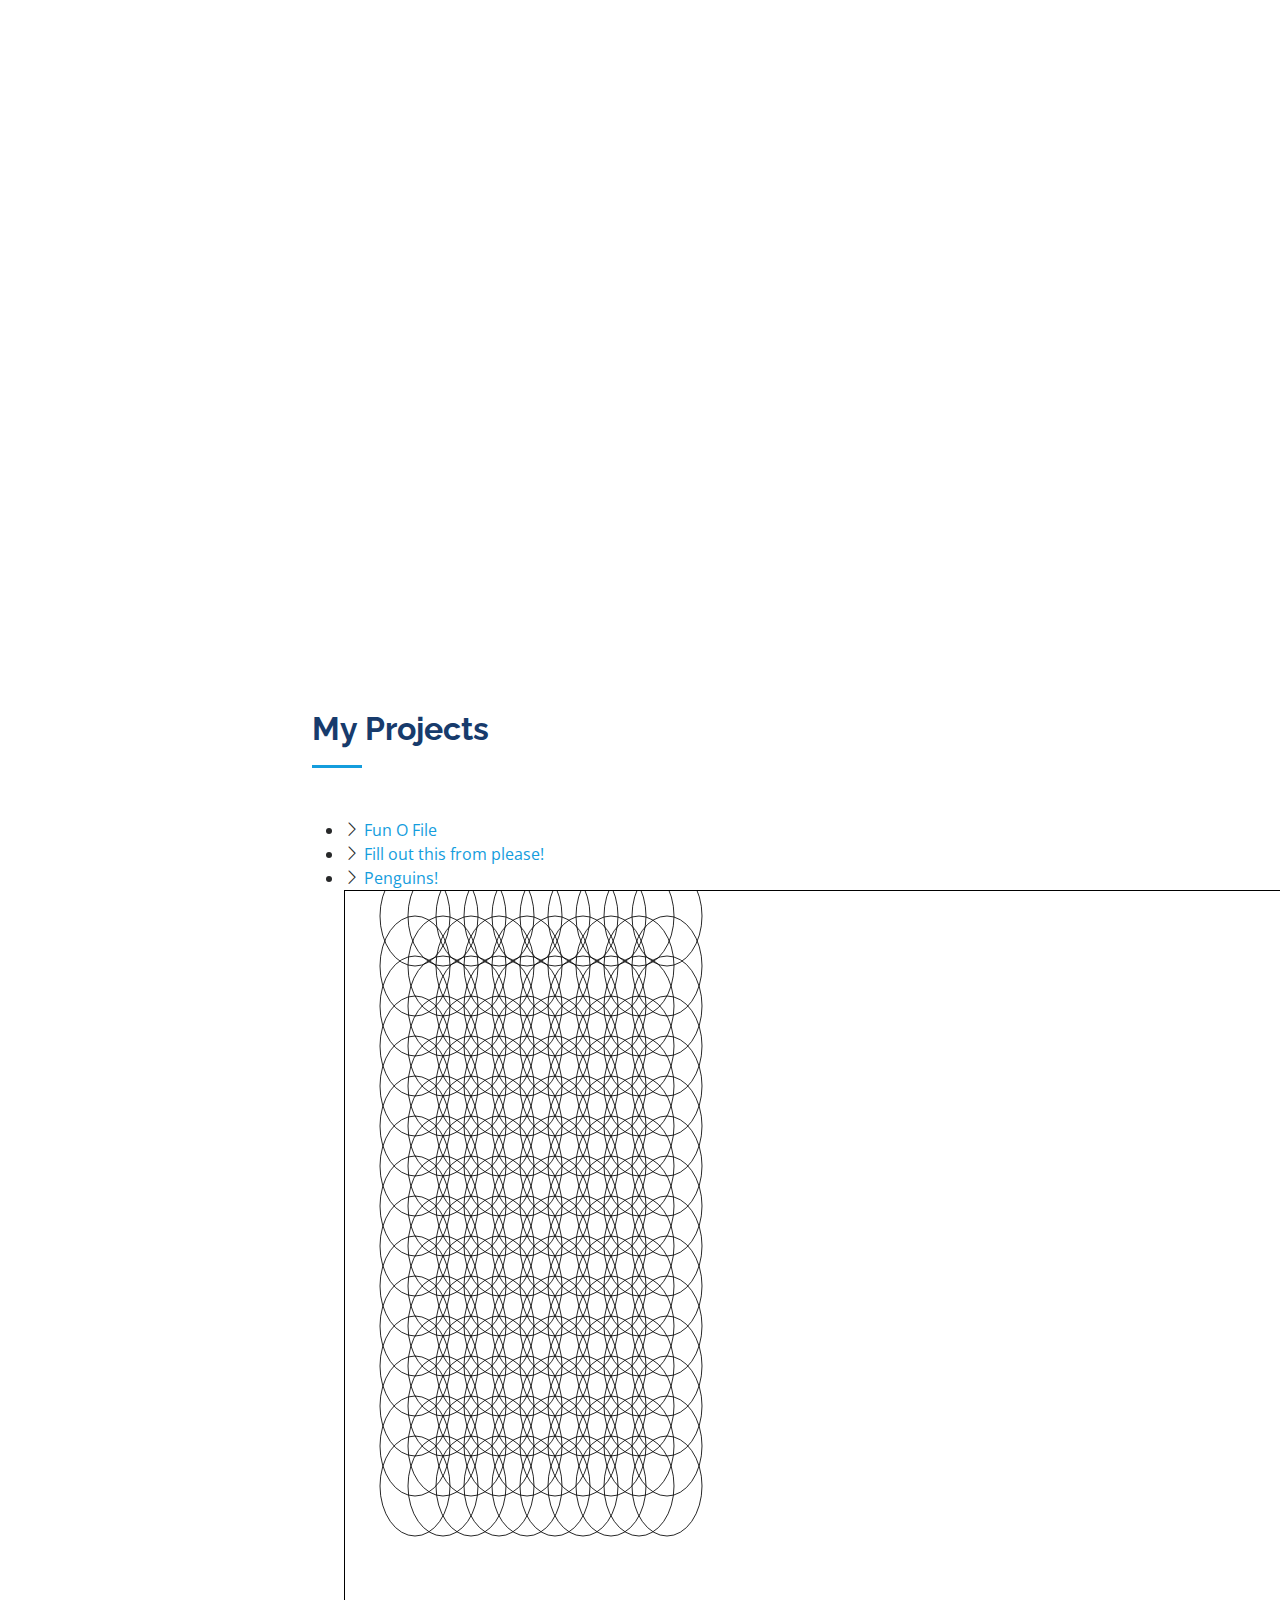
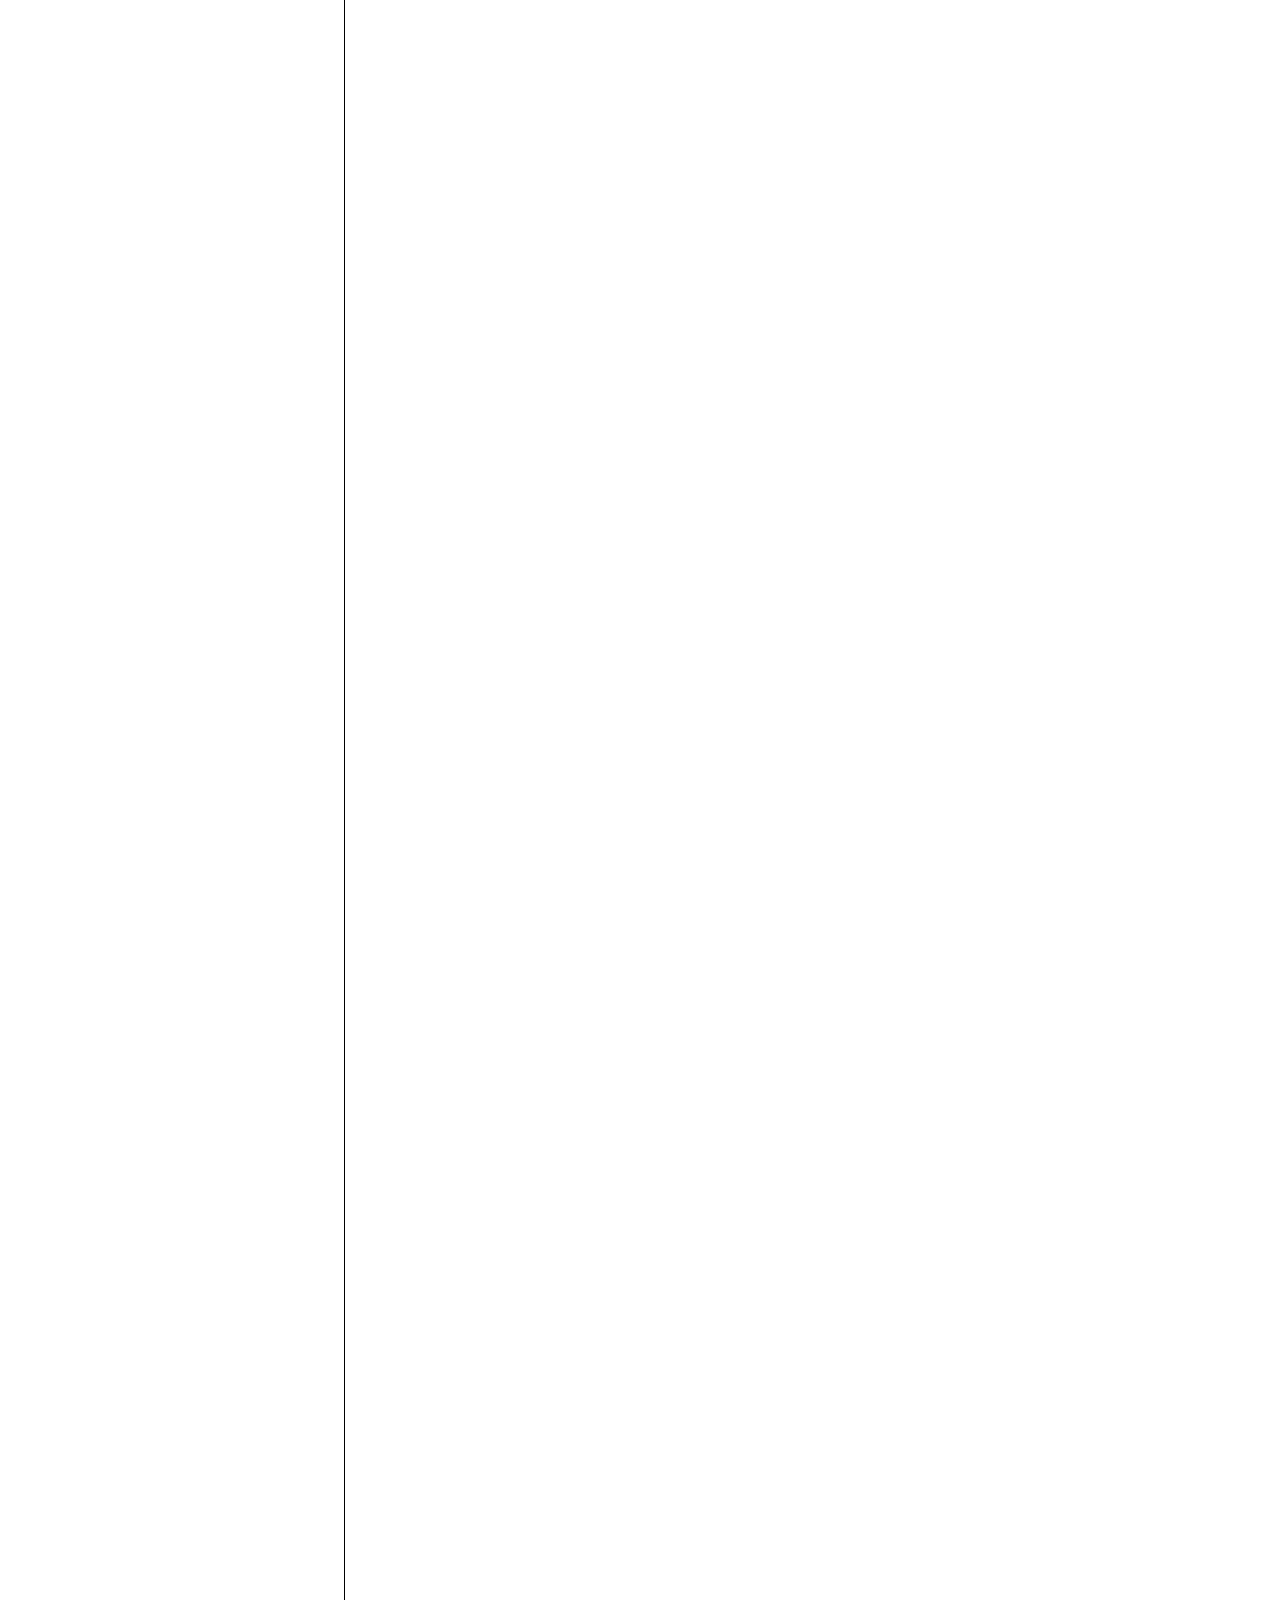
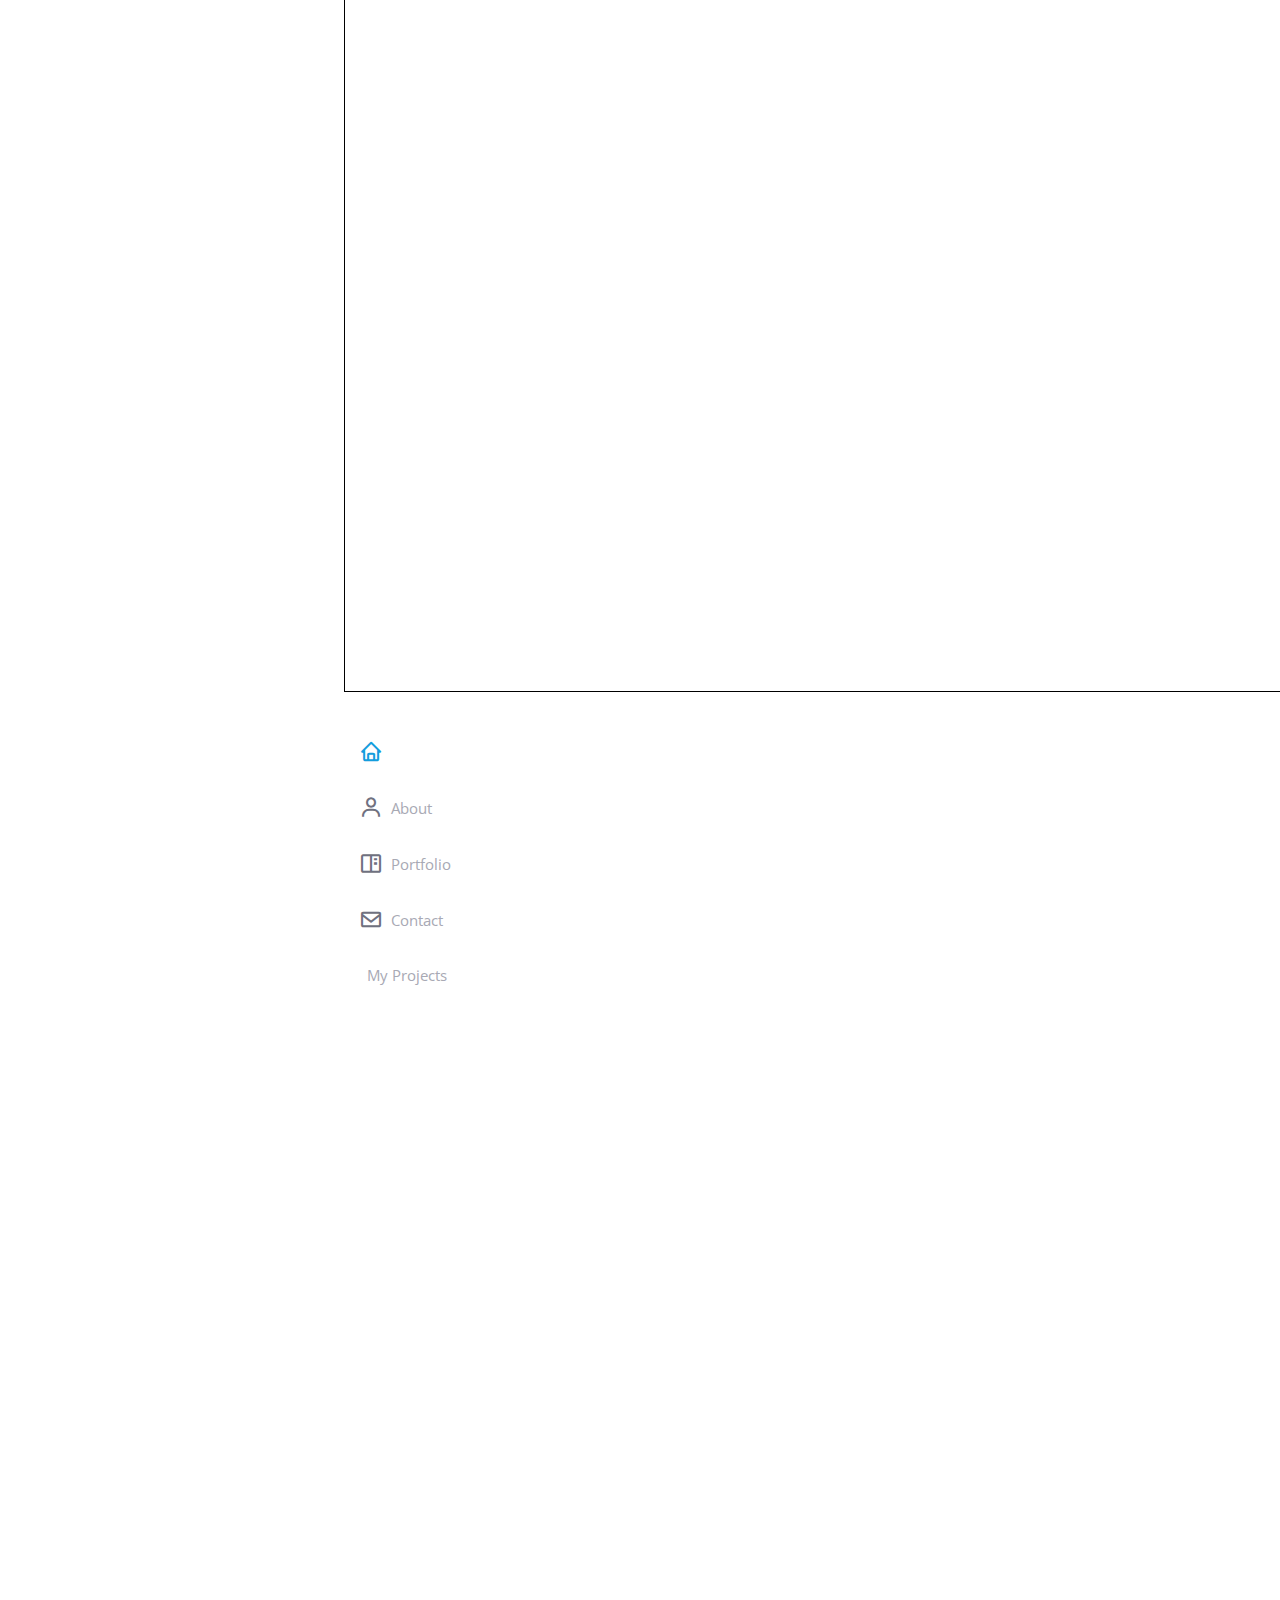
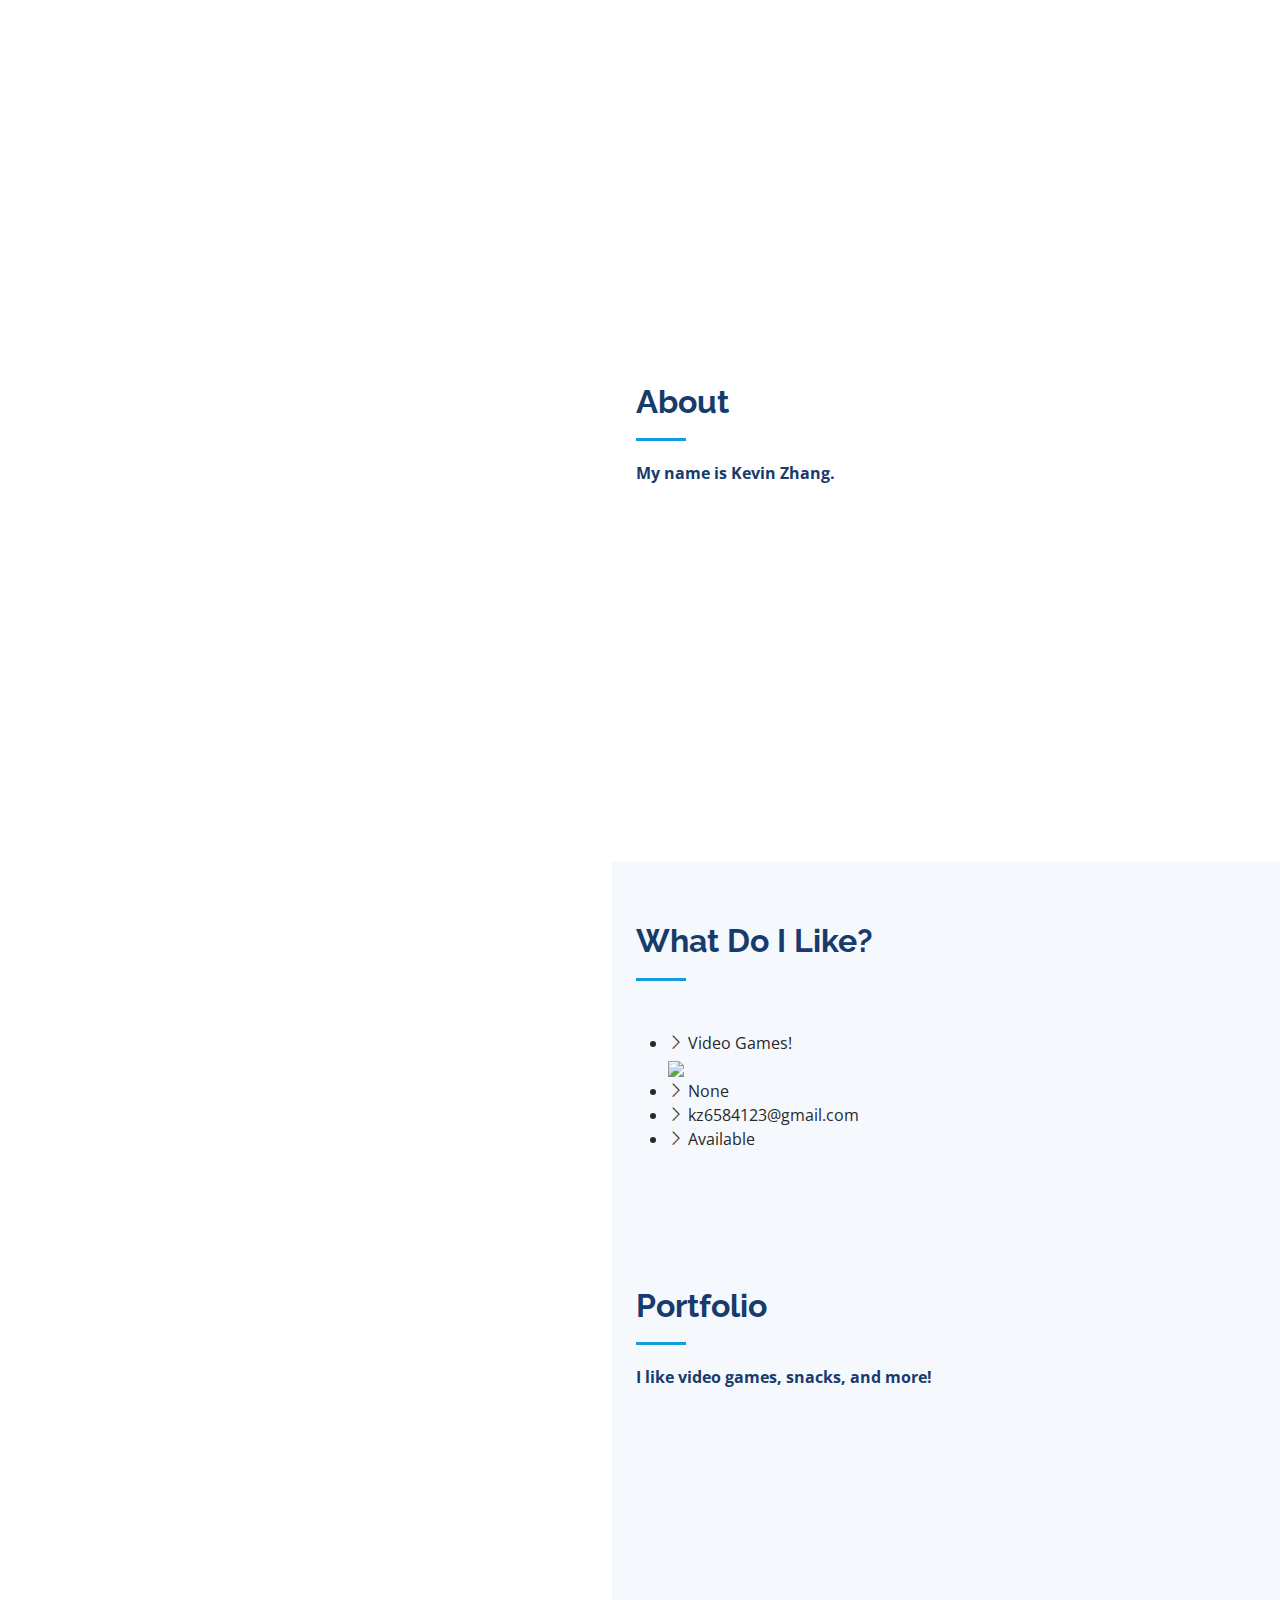
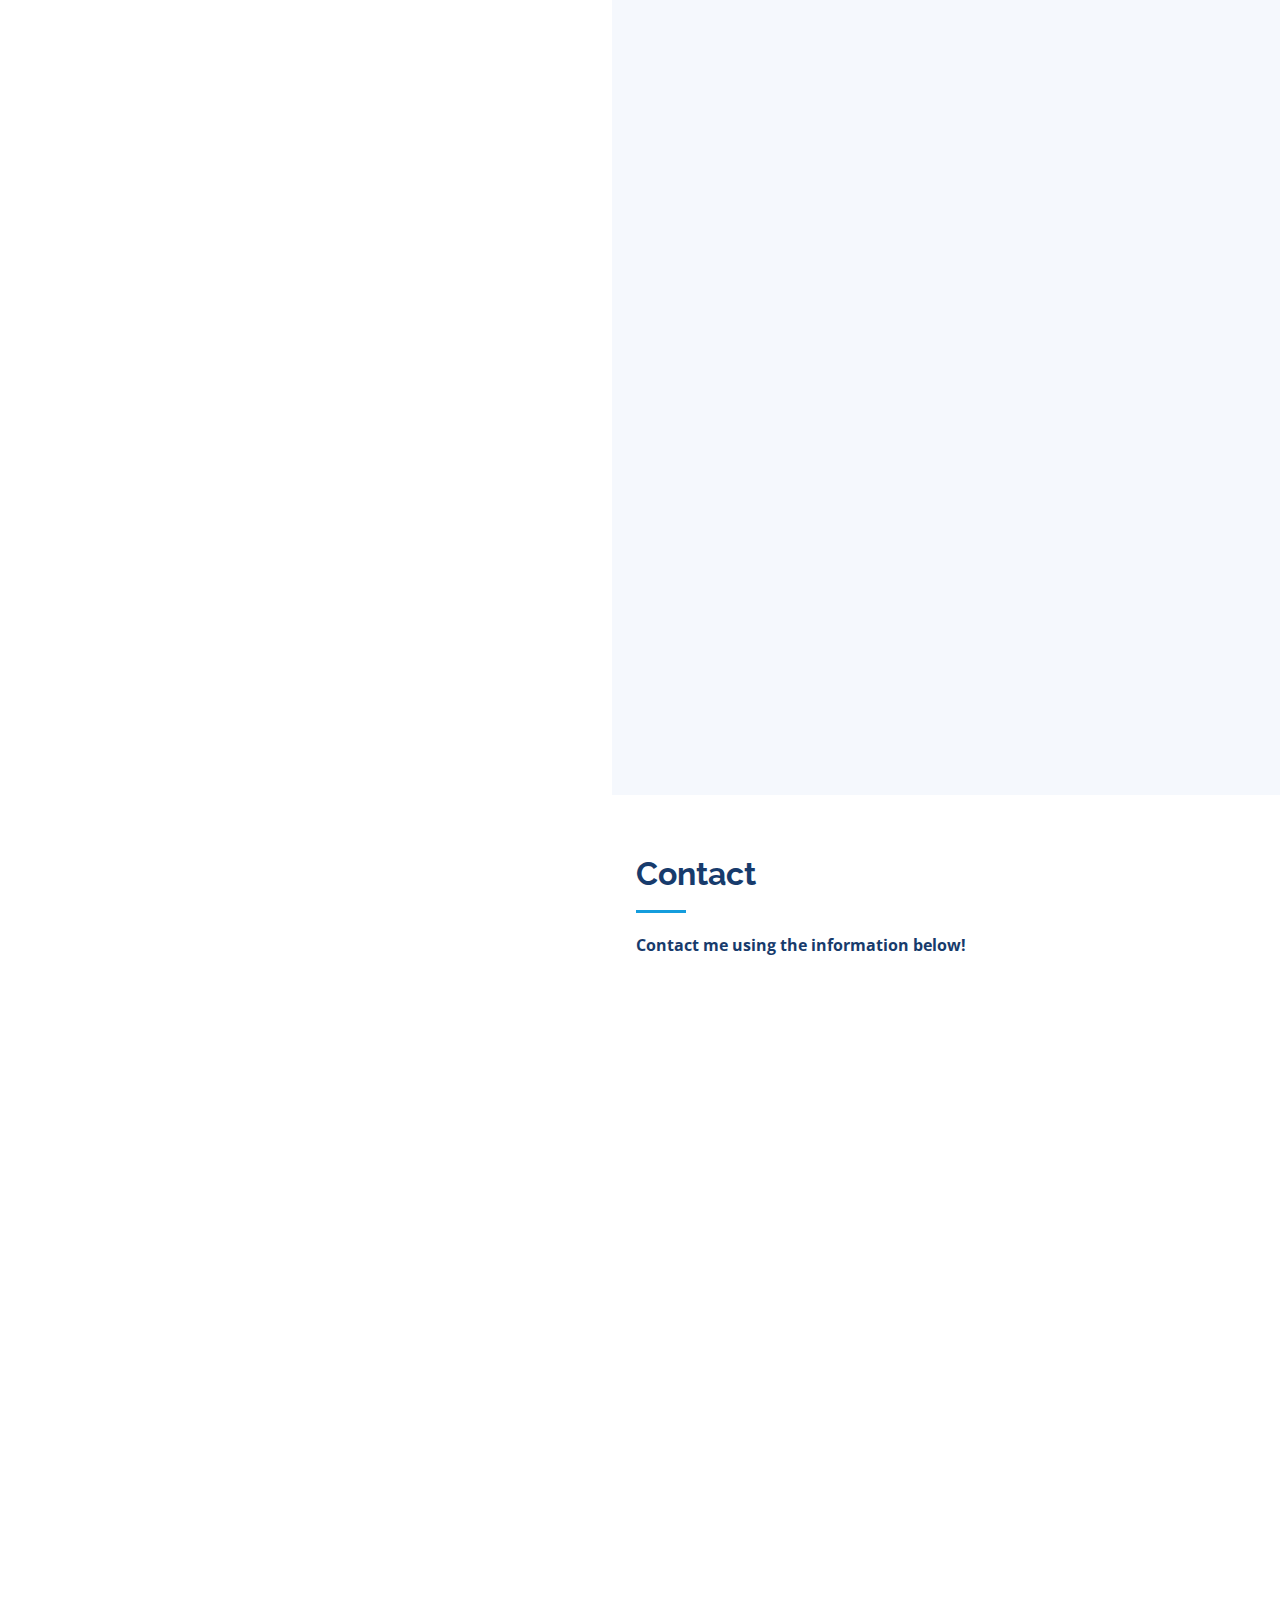
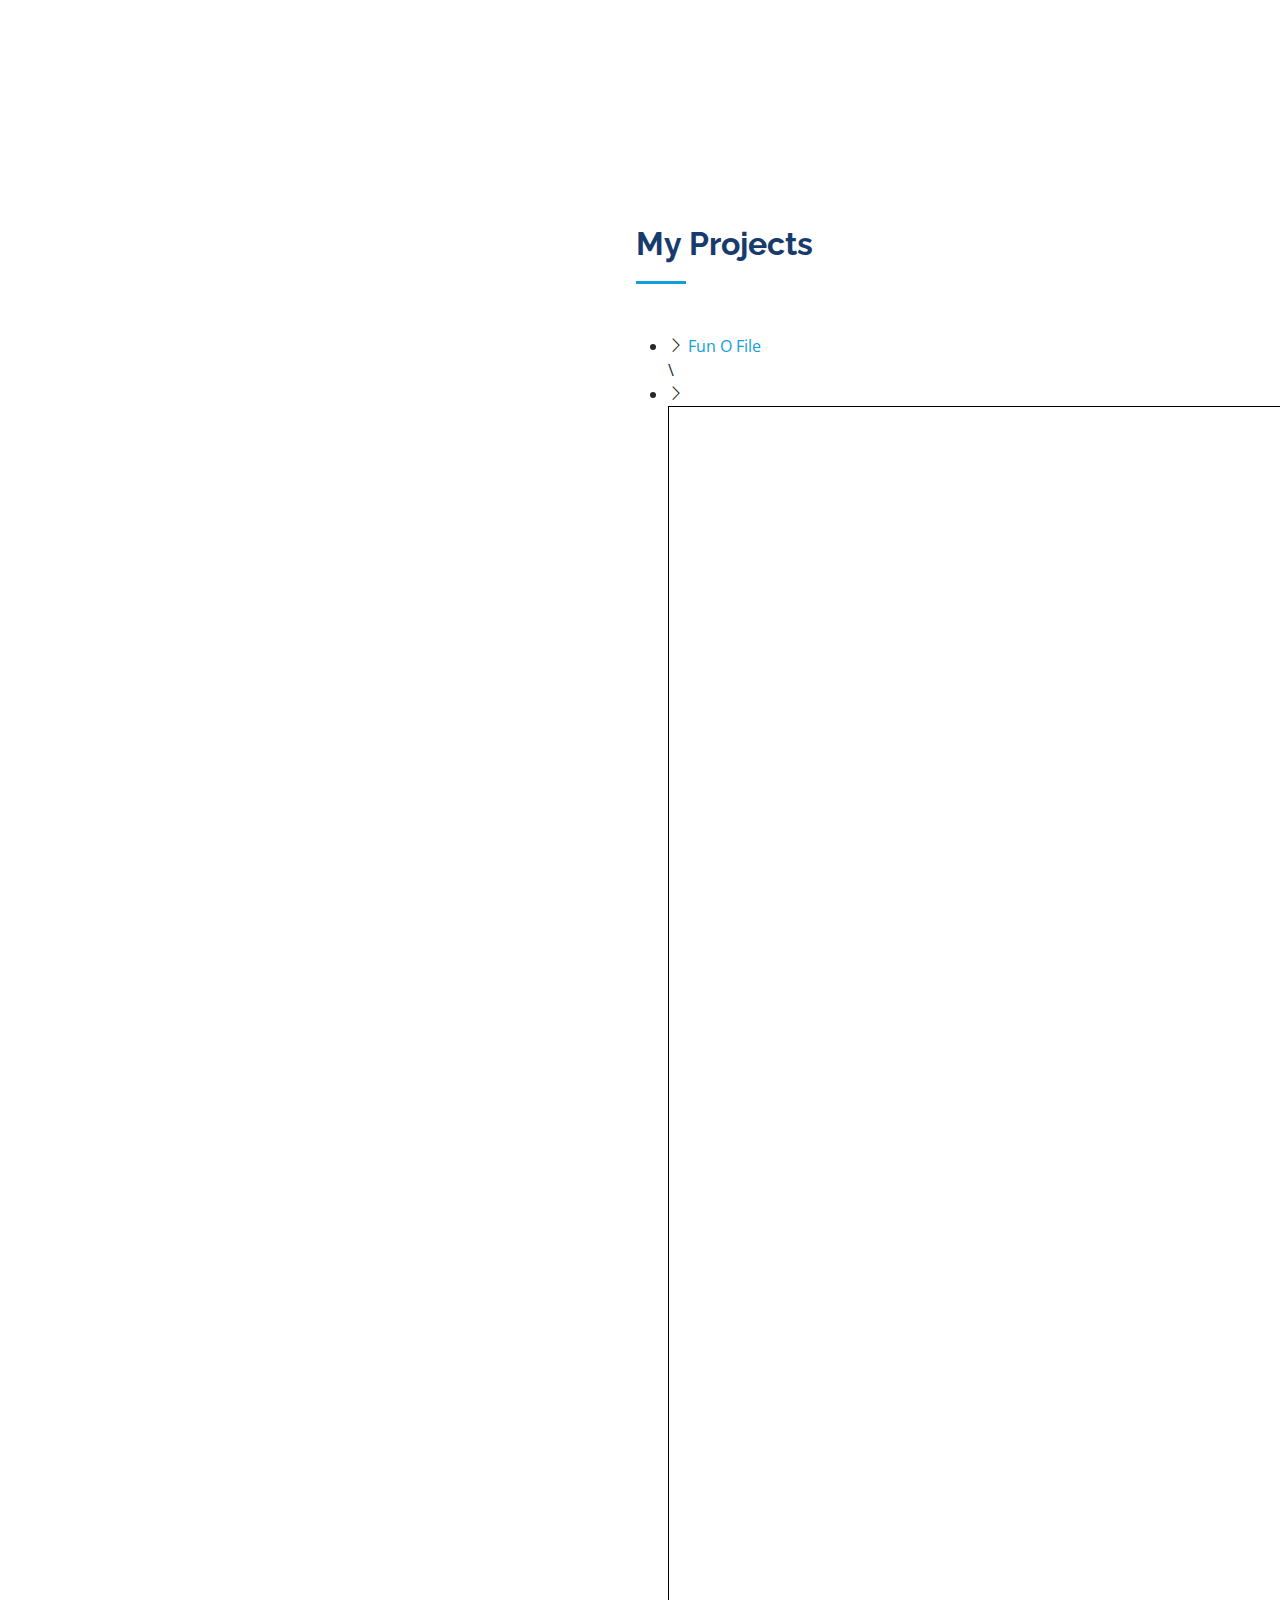
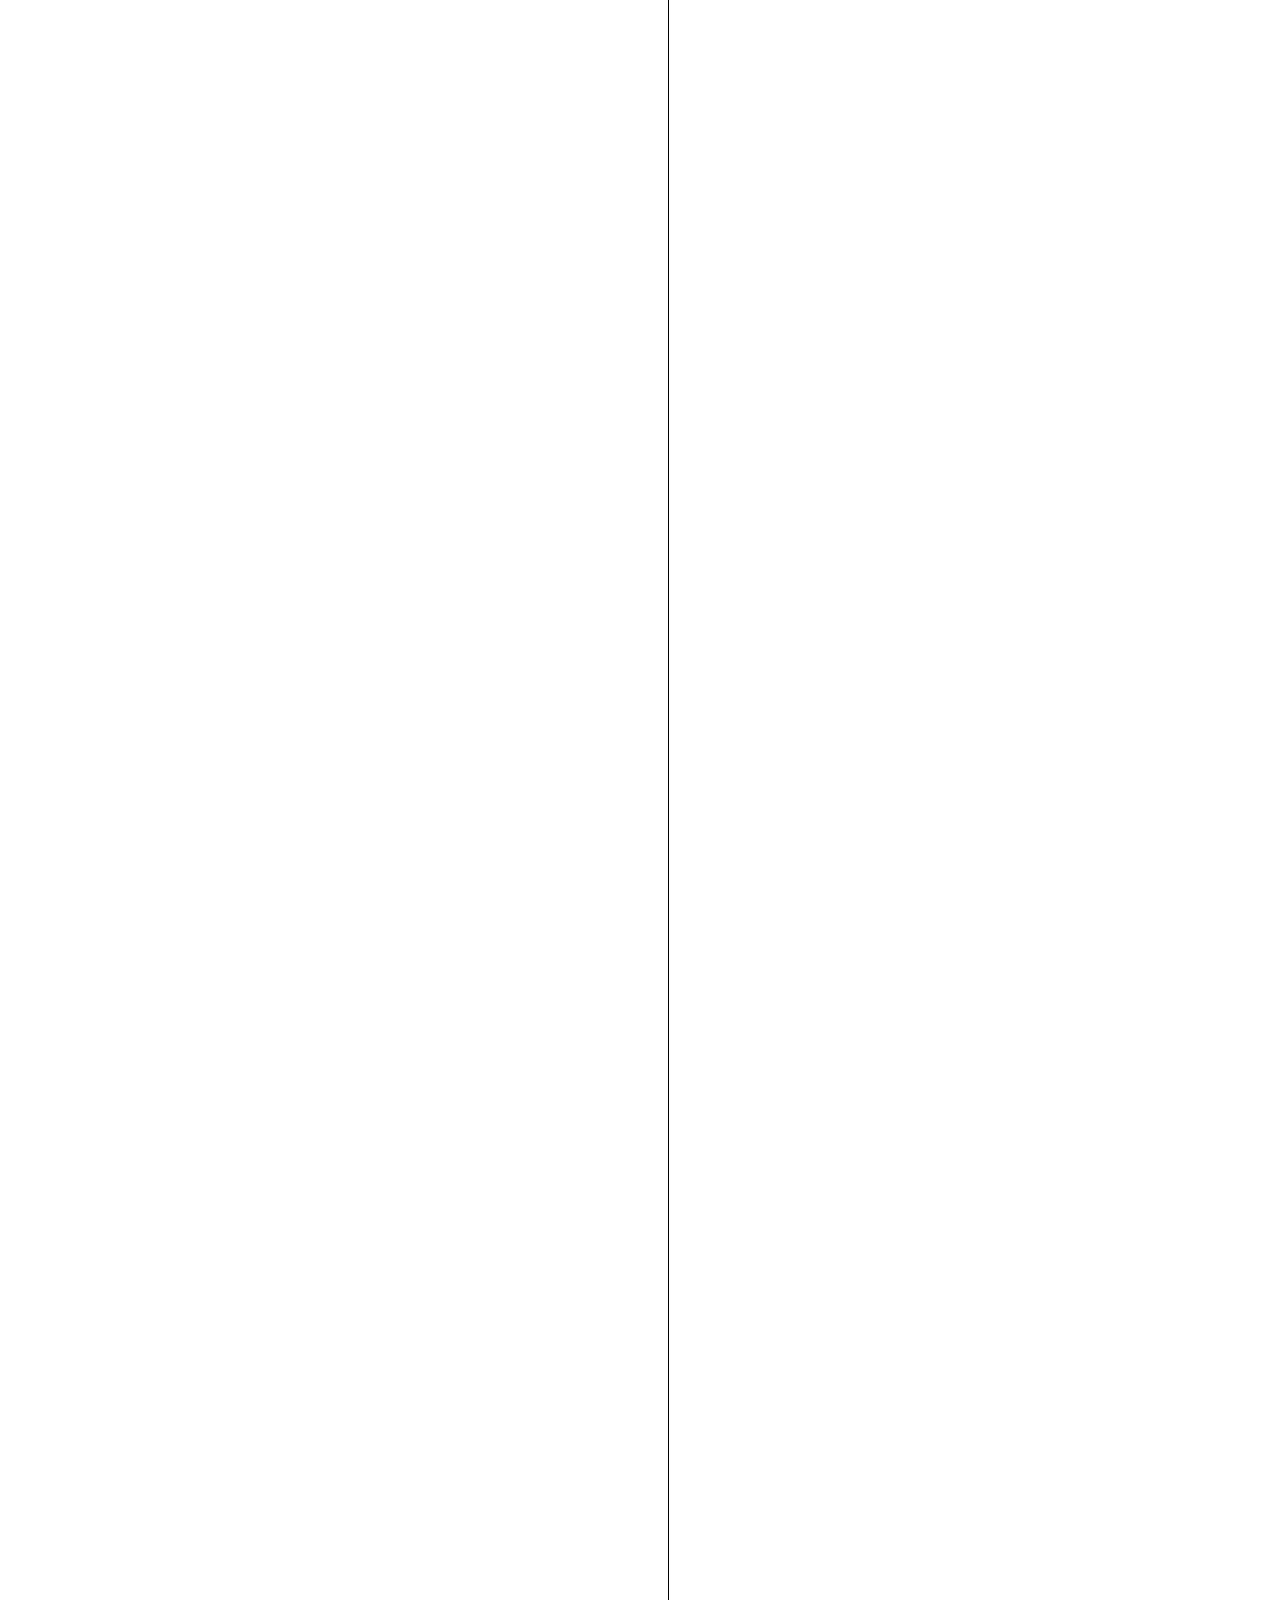
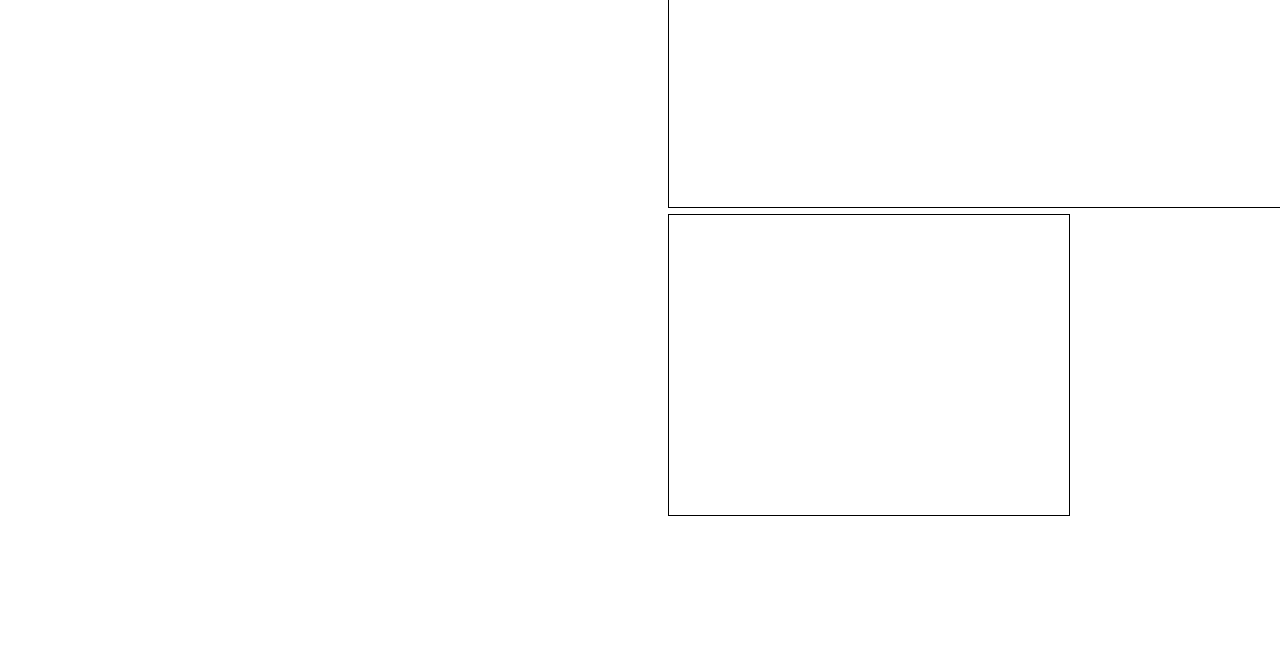
==== commit 9a36a017: "Update index.html" ====
--- a/index.html
+++ b/index.html
@@ -52,6 +52,828 @@
         </div>
       </div>
 
+      <nav id="navbar" class="nav-menu navbar">
+        <ul>
+          <li><a href="#hero" class="nav-link scrollto active"><i class="bx bx-home"></i> <span>Home</span></a></li>
+          <li><a href="#about" class="nav-link scrollto"><i class="bx bx-user"></i> <span>About</span></a></li>
+          <li><a href="#portfolio" class="nav-link scrollto"><i class="bx bx-book-content"></i> <span>Portfolio</span></a></li>
+          <li><a href="#contact" class="nav-link scrollto"><i class="bx bx-envelope"></i> <span>Contact</span></a></li>
+          <li><a href="#projects" class="nav-link scrollto"><i class="bx bx-pro"></i> <span>My Projects</span></a></li>
+        </ul>
+      </nav><!-- .nav-menu -->
+    </div>
+  </header><!-- End Header -->
+
+  <!-- ======= Hero Section ======= -->
+  <section id="hero" class="d-flex flex-column justify-content-center align-items-center">
+    <div class="hero-container" data-aos="fade-in">
+      <h1>Kevin Zhang</h1>
+      <p>I'm <span class="typed" data-typed-items="A Student, 12 years old, Happy"></span></p>
+    </div>
+  </section><!-- End Hero -->
+
+  <main id="main">
+
+    <!-- ======= About Section ======= -->
+    <section id="about" class="about">
+      <div class="container">
+
+        <div class="section-title">
+          <h2>About</h2>
+          <p>My name is Kevin Zhang.</p>
+        </div>
+
+        <div class="row">
+          <div class="col-lg-4" data-aos="fade-right">
+            <img src="assets/img/profile-img.jpg" class="img-fluid" alt="">
+          </div>
+          <div class="col-lg-8 pt-4 pt-lg-0 content" data-aos="fade-left">
+            <h3>Middle Schooler &amp; Student</h3>
+            <p class="fst-italic">
+              
+            </p>
+            <div class="row">
+              <div class="col-lg-6">
+                <ul>
+                  <li><i class="bi bi-chevron-right"></i> <strong>Birthday:</strong> <span>09/15/2008</span></li>
+                  <li><i class="bi bi-chevron-right"></i> <strong>Website:</strong> <span>www.example.com</span></li>
+                  <li><i class="bi bi-chevron-right"></i> <strong>Phone:</strong> <span>+123 456 7890</span></li>
+                  <li><i class="bi bi-chevron-right"></i> <strong>City:</strong> <span>Sugar Land, USA</span></li>
+                </ul>
+              </div>
+              <div class="col-lg-6">
+                <ul>
+                  <li><i class="bi bi-chevron-right"></i> <strong>Age:</strong> <span>12</span></li>
+                  <li><i class="bi bi-chevron-right"></i> <strong>Degree:</strong> <span>None</span></li>
+                  <li><i class="bi bi-chevron-right"></i> <strong>PhEmailone:</strong> <span>kz6584123@gmail.com</span></li>
+                  <li><i class="bi bi-chevron-right"></i> <strong>Freelance:</strong> <span>Available</span></li>
+                </ul>
+              </div>
+            </div>
+            <p>
+              My name is Kevin Zhang and I attend Fort Settlement MS.
+            </p>
+          </div>
+        </div>
+
+      </div>
+    </section><!-- End About Section -->
+
+    <!-- ======= Skills Section ======= -->
+    <section id="skills" class="skills section-bg">
+      <div class="container">
+
+        <div class="section-title">
+          <h2>What Do I Like?</h2>
+    
+        </div>
+<div class="col-lg-6">
+                <ul>
+                  <li><i class="bi bi-chevron-right"></i> <span></span>Video Games!</li>
+                  <img src="https://upload.wikimedia.org/wikipedia/commons/thumb/8/83/Steam_icon_logo.svg/2048px-Steam_icon_logo.svg.png" width="200px">
+                  <li><i class="bi bi-chevron-right"></i> <span>None</span></li>
+                  <li><i class="bi bi-chevron-right"></i> <span>kz6584123@gmail.com</span></li>
+                  <li><i class="bi bi-chevron-right"></i> <span>Available</span></li>
+                </ul>
+              </div>
+       
+    </section><!-- End Skills Section -->
+
+    
+    <!-- ======= Portfolio Section ======= -->
+    <section id="portfolio" class="portfolio section-bg">
+      <div class="container">
+
+        <div class="section-title">
+          <h2>Portfolio</h2>
+          <p>I like video games, snacks, and more!</p>
+        </div>
+
+        <div class="row" data-aos="fade-up">
+          <div class="col-lg-12 d-flex justify-content-center">
+            <ul id="portfolio-flters">
+              <li data-filter="*" class="filter-active">All</li>
+              <li data-filter=".filter-app">App</li>
+              <li data-filter=".filter-card">Card</li>
+              <li data-filter=".filter-web">Web</li>
+            </ul>
+          </div>
+        </div>
+
+        <div class="row portfolio-container" data-aos="fade-up" data-aos-delay="100">
+
+          <div class="col-lg-4 col-md-6 portfolio-item filter-app">
+            <div class="portfolio-wrap">
+              <img src="assets/img/portfolio/portfolio-1.jpg" class="img-fluid" alt="">
+              <div class="portfolio-links">
+                <a href="assets/img/portfolio/portfolio-1.jpg" data-gallery="portfolioGallery" class="portfolio-lightbox" title="App 1"><i class="bx bx-plus"></i></a>
+                <a href="portfolio-details.html" title="More Details"><i class="bx bx-link"></i></a>
+              </div>
+            </div>
+          </div>
+
+          <div class="col-lg-4 col-md-6 portfolio-item filter-web">
+            <div class="portfolio-wrap">
+              <img src="assets/img/portfolio/portfolio-2.jpg" class="img-fluid" alt="">
+              <div class="portfolio-links">
+                <a href="assets/img/portfolio/portfolio-2.jpg" data-gallery="portfolioGallery" class="portfolio-lightbox" title="Web 3"><i class="bx bx-plus"></i></a>
+                <a href="portfolio-details.html" title="More Details"><i class="bx bx-link"></i></a>
+              </div>
+            </div>
+          </div>
+
+          <div class="col-lg-4 col-md-6 portfolio-item filter-app">
+            <div class="portfolio-wrap">
+              <img src="assets/img/portfolio/portfolio-3.jpg" class="img-fluid" alt="">
+              <div class="portfolio-links">
+                <a href="assets/img/portfolio/portfolio-3.jpg" data-gallery="portfolioGallery" class="portfolio-lightbox" title="App 2"><i class="bx bx-plus"></i></a>
+                <a href="portfolio-details.html" title="More Details"><i class="bx bx-link"></i></a>
+              </div>
+            </div>
+          </div>
+
+          <div class="col-lg-4 col-md-6 portfolio-item filter-card">
+            <div class="portfolio-wrap">
+              <img src="assets/img/portfolio/portfolio-4.jpg" class="img-fluid" alt="">
+              <div class="portfolio-links">
+                <a href="assets/img/portfolio/portfolio-4.jpg" data-gallery="portfolioGallery" class="portfolio-lightbox" title="Card 2"><i class="bx bx-plus"></i></a>
+                <a href="portfolio-details.html" title="More Details"><i class="bx bx-link"></i></a>
+              </div>
+            </div>
+          </div>
+
+          <div class="col-lg-4 col-md-6 portfolio-item filter-web">
+            <div class="portfolio-wrap">
+              <img src="assets/img/portfolio/portfolio-5.jpg" class="img-fluid" alt="">
+              <div class="portfolio-links">
+                <a href="assets/img/portfolio/portfolio-5.jpg" data-gallery="portfolioGallery" class="portfolio-lightbox" title="Web 2"><i class="bx bx-plus"></i></a>
+                <a href="portfolio-details.html" title="More Details"><i class="bx bx-link"></i></a>
+              </div>
+            </div>
+          </div>
+
+          <div class="col-lg-4 col-md-6 portfolio-item filter-app">
+            <div class="portfolio-wrap">
+              <img src="assets/img/portfolio/portfolio-6.jpg" class="img-fluid" alt="">
+              <div class="portfolio-links">
+                <a href="assets/img/portfolio/portfolio-6.jpg" data-gallery="portfolioGallery" class="portfolio-lightbox" title="App 3"><i class="bx bx-plus"></i></a>
+                <a href="portfolio-details.html" title="More Details"><i class="bx bx-link"></i></a>
+              </div>
+            </div>
+          </div>
+
+          <div class="col-lg-4 col-md-6 portfolio-item filter-card">
+            <div class="portfolio-wrap">
+              <img src="assets/img/portfolio/portfolio-7.jpg" class="img-fluid" alt="">
+              <div class="portfolio-links">
+                <a href="assets/img/portfolio/portfolio-7.jpg" data-gallery="portfolioGallery" class="portfolio-lightbox" title="Card 1"><i class="bx bx-plus"></i></a>
+                <a href="portfolio-details.html" title="More Details"><i class="bx bx-link"></i></a>
+              </div>
+            </div>
+          </div>
+
+          <div class="col-lg-4 col-md-6 portfolio-item filter-card">
+            <div class="portfolio-wrap">
+              <img src="assets/img/portfolio/portfolio-8.jpg" class="img-fluid" alt="">
+              <div class="portfolio-links">
+                <a href="assets/img/portfolio/portfolio-8.jpg" data-gallery="portfolioGallery" class="portfolio-lightbox" title="Card 3"><i class="bx bx-plus"></i></a>
+                <a href="portfolio-details.html" title="More Details"><i class="bx bx-link"></i></a>
+              </div>
+            </div>
+          </div>
+
+          <div class="col-lg-4 col-md-6 portfolio-item filter-web">
+            <div class="portfolio-wrap">
+              <img src="assets/img/portfolio/portfolio-9.jpg" class="img-fluid" alt="">
+              <div class="portfolio-links">
+                <a href="assets/img/portfolio/portfolio-9.jpg" data-gallery="portfolioGallery" class="portfolio-lightbox" title="Web 3"><i class="bx bx-plus"></i></a>
+                <a href="portfolio-details.html" title="More Details"><i class="bx bx-link"></i></a>
+              </div>
+            </div>
+          </div>
+
+        </div>
+
+      </div>
+    </section><!-- End Portfolio Section -->
+  
+
+    <!-- ======= Contact Section ======= -->
+    <section id="contact" class="contact">
+      <div class="container">
+
+        <div class="section-title">
+          <h2>Contact</h2>
+          <p>Contact me using the information below!</p>
+        </div>
+
+        <div class="row" data-aos="fade-in">
+
+          <div class="col-lg-5 d-flex align-items-stretch">
+            <div class="info">
+              <div class="address">
+                <i class="bi bi-geo-alt"></i>
+                <h4>Location:</h4>
+                <p>Sugar Land, Texas</p>
+              </div>
+
+              <div class="email">
+                <i class="bi bi-envelope"></i>
+                <h4>Email:</h4>
+                <p>kz6584123@gmail.com</p>
+              </div>
+
+              <div class="phone">
+                <i class="bi bi-phone"></i>
+                <h4>Call:</h4>
+                <p>+1 5589 55488 55s</p>
+              </div>
+
+              <iframe src="https://www.google.com/maps/embed?pb=!1m14!1m8!1m3!1d12097.433213460943!2d-74.0062269!3d40.7101282!3m2!1i1024!2i768!4f13.1!3m3!1m2!1s0x0%3A0xb89d1fe6bc499443!2sDowntown+Conference+Center!5e0!3m2!1smk!2sbg!4v1539943755621" frameborder="0" style="border:0; width: 100%; height: 290px;" allowfullscreen></iframe>
+            </div>
+
+          </div>
+
+          <div class="col-lg-7 mt-5 mt-lg-0 d-flex align-items-stretch">
+            <form action="forms/contact.php" method="post" role="form" class="php-email-form">
+              <div class="row">
+                <div class="form-group col-md-6">
+                  <label for="name">Kevin Zhang</label>
+                  <input type="text" name="name" class="form-control" id="name" required>
+                </div>
+                <div class="form-group col-md-6">
+                  <label for="name">Your Email</label>
+                  <input type="email" class="form-control" name="email" id="email" required>
+                </div>
+              </div>
+              <div class="form-group">
+                <label for="name">Subject</label>
+                <input type="text" class="form-control" name="subject" id="subject" required>
+              </div>
+              <div class="form-group">
+                <label for="name">Message</label>
+                <textarea class="form-control" name="message" rows="10" required></textarea>
+              </div>
+              <div class="my-3">
+                <div class="loading">Loading</div>
+                <div class="error-message"></div>
+                <div class="sent-message">Your message has been sent. Thank you!</div>
+              </div>
+              <div class="text-center"><button type="submit">Send Message</button></div>
+            </form>
+          </div>
+
+        </div>
+
+      </div>
+    </section><!-- End Contact Section -->
+    <section id="projects" class="about">
+      <div class="container">
+
+        <div class="section-title">
+          <h2>My Projects</h2>
+        
+        </div>
+
+        
+            <div class="row">
+              <div class="col-lg-6">
+                <ul>
+                  <li><i class="bi bi-chevron-right"></i> <a href="https://viruszhang.github.io/blog/">Fun O File</a></li>
+                  <script>
+                    var c = document.getElementById("my_canvas");
+        var ctx = c.getContext("2d");
+        ctx.fillStyle = 'red';
+
+        ctx.scale(0.7, 1);
+        ctx.beginPath();
+        ctx.arc(100, 75, 50, 0, 2 * Math.PI);
+        ctx.stroke();
+        ctx.beginPath();
+        ctx.arc(100, 25, 50, 0, 2 * Math.PI);
+        ctx.stroke();
+        ctx.beginPath();
+        ctx.arc(100, 115, 50, 0, 2 * Math.PI);
+        ctx.stroke();
+        ctx.beginPath();
+        ctx.arc(100, 155, 50, 0, 2 * Math.PI);
+        ctx.stroke();
+        ctx.beginPath();
+        ctx.arc(100, 195, 50, 0, 2 * Math.PI);
+        ctx.stroke();
+        ctx.beginPath();
+        ctx.arc(100, 235, 50, 0, 2 * Math.PI);
+        ctx.stroke();
+        ctx.beginPath();
+        ctx.arc(100, 275, 50, 0, 2 * Math.PI);
+        ctx.stroke();
+        ctx.beginPath();
+        ctx.arc(100, 315, 50, 0, 2 * Math.PI);
+        ctx.stroke();
+        ctx.beginPath();
+        ctx.arc(100, 355, 50, 0, 2 * Math.PI);
+        ctx.stroke();
+        ctx.beginPath();
+        ctx.arc(100, 395, 50, 0, 2 * Math.PI);
+        ctx.stroke();
+        ctx.beginPath();
+        ctx.arc(100, 435, 50, 0, 2 * Math.PI);
+        ctx.stroke();
+        ctx.beginPath();
+        ctx.arc(100, 475, 50, 0, 2 * Math.PI);
+        ctx.stroke();
+        ctx.beginPath();
+        ctx.arc(100, 515, 50, 0, 2 * Math.PI);
+        ctx.stroke();
+        ctx.beginPath();
+        ctx.arc(100, 555, 50, 0, 2 * Math.PI);
+        ctx.stroke();
+        ctx.beginPath();
+        ctx.arc(100, 595, 50, 0, 2 * Math.PI);
+        ctx.stroke();
+        
+
+        ctx.beginPath();
+        ctx.arc(140, 75, 50, 0, 2 * Math.PI);
+        ctx.stroke();
+        ctx.beginPath();
+        ctx.arc(140, 25, 50, 0, 2 * Math.PI);
+        ctx.stroke();
+        ctx.beginPath();
+        ctx.arc(140, 115, 50, 0, 2 * Math.PI);
+        ctx.stroke();
+        ctx.beginPath();
+        ctx.arc(140, 155, 50, 0, 2 * Math.PI);
+        ctx.stroke();
+        ctx.beginPath();
+        ctx.arc(140, 195, 50, 0, 2 * Math.PI);
+        ctx.stroke();
+        ctx.beginPath();
+        ctx.arc(140, 235, 50, 0, 2 * Math.PI);
+        ctx.stroke();
+        ctx.beginPath();
+        ctx.arc(140, 275, 50, 0, 2 * Math.PI);
+        ctx.stroke();
+        ctx.beginPath();
+        ctx.arc(140, 315, 50, 0, 2 * Math.PI);
+        ctx.stroke();
+        ctx.beginPath();
+        ctx.arc(140, 355, 50, 0, 2 * Math.PI);
+        ctx.stroke();
+        ctx.beginPath();
+        ctx.arc(140, 395, 50, 0, 2 * Math.PI);
+        ctx.stroke();
+        ctx.beginPath();
+        ctx.arc(140, 435, 50, 0, 2 * Math.PI);
+        ctx.stroke();
+        ctx.beginPath();
+        ctx.arc(140, 475, 50, 0, 2 * Math.PI);
+        ctx.stroke();
+        ctx.beginPath();
+        ctx.arc(140, 515, 50, 0, 2 * Math.PI);
+        ctx.stroke();
+        ctx.beginPath();
+        ctx.arc(140, 555, 50, 0, 2 * Math.PI);
+        ctx.stroke();
+        ctx.beginPath();
+        ctx.arc(140, 595, 50, 0, 2 * Math.PI);
+        ctx.stroke();
+        
+
+        ctx.beginPath();
+        ctx.arc(180, 75, 50, 0, 2 * Math.PI);
+        ctx.stroke();
+        ctx.beginPath();
+        ctx.arc(180, 25, 50, 0, 2 * Math.PI);
+        ctx.stroke();
+        ctx.beginPath();
+        ctx.arc(180, 115, 50, 0, 2 * Math.PI);
+        ctx.stroke();
+        ctx.beginPath();
+        ctx.arc(180, 155, 50, 0, 2 * Math.PI);
+        ctx.stroke();
+        ctx.beginPath();
+        ctx.arc(180, 195, 50, 0, 2 * Math.PI);
+        ctx.stroke();
+        ctx.beginPath();
+        ctx.arc(180, 235, 50, 0, 2 * Math.PI);
+        ctx.stroke();
+        ctx.beginPath();
+        ctx.arc(180, 275, 50, 0, 2 * Math.PI);
+        ctx.stroke();
+        ctx.beginPath();
+        ctx.arc(180, 315, 50, 0, 2 * Math.PI);
+        ctx.stroke();
+        ctx.beginPath();
+        ctx.arc(180, 355, 50, 0, 2 * Math.PI);
+        ctx.stroke();
+        ctx.beginPath();
+        ctx.arc(180, 395, 50, 0, 2 * Math.PI);
+        ctx.stroke();
+        ctx.beginPath();
+        ctx.arc(180, 435, 50, 0, 2 * Math.PI);
+        ctx.stroke();
+        ctx.beginPath();
+        ctx.arc(180, 475, 50, 0, 2 * Math.PI);
+        ctx.stroke();
+        ctx.beginPath();
+        ctx.arc(180, 515, 50, 0, 2 * Math.PI);
+        ctx.stroke();
+        ctx.beginPath();
+        ctx.arc(180, 555, 50, 0, 2 * Math.PI);
+        ctx.stroke();
+        ctx.beginPath();
+        ctx.arc(180, 595, 50, 0, 2 * Math.PI);
+        ctx.stroke();
+        
+        ctx.beginPath();
+        ctx.arc(220, 75, 50, 0, 2 * Math.PI);
+        ctx.stroke();
+        ctx.beginPath();
+        ctx.arc(220, 25, 50, 0, 2 * Math.PI);
+        ctx.stroke();
+        ctx.beginPath();
+        ctx.arc(220, 115, 50, 0, 2 * Math.PI);
+        ctx.stroke();
+        ctx.beginPath();
+        ctx.arc(220, 155, 50, 0, 2 * Math.PI);
+        ctx.stroke();
+        ctx.beginPath();
+        ctx.arc(220, 195, 50, 0, 2 * Math.PI);
+        ctx.stroke();
+        ctx.beginPath();
+        ctx.arc(220, 235, 50, 0, 2 * Math.PI);
+        ctx.stroke();
+        ctx.beginPath();
+        ctx.arc(220, 275, 50, 0, 2 * Math.PI);
+        ctx.stroke();
+        ctx.beginPath();
+        ctx.arc(220, 315, 50, 0, 2 * Math.PI);
+        ctx.stroke();
+        ctx.beginPath();
+        ctx.arc(220, 355, 50, 0, 2 * Math.PI);
+        ctx.stroke();
+        ctx.beginPath();
+        ctx.arc(220, 395, 50, 0, 2 * Math.PI);
+        ctx.stroke();
+        ctx.beginPath();
+        ctx.arc(220, 435, 50, 0, 2 * Math.PI);
+        ctx.stroke();
+        ctx.beginPath();
+        ctx.arc(220, 475, 50, 0, 2 * Math.PI);
+        ctx.stroke();
+        ctx.beginPath();
+        ctx.arc(220, 515, 50, 0, 2 * Math.PI);
+        ctx.stroke();
+        ctx.beginPath();
+        ctx.arc(220, 555, 50, 0, 2 * Math.PI);
+        ctx.stroke();
+        ctx.beginPath();
+        ctx.arc(220, 595, 50, 0, 2 * Math.PI);
+        ctx.stroke();
+
+        ctx.beginPath();
+        ctx.arc(260, 75, 50, 0, 2 * Math.PI);
+        ctx.stroke();
+        ctx.beginPath();
+        ctx.arc(260, 25, 50, 0, 2 * Math.PI);
+        ctx.stroke();
+        ctx.beginPath();
+        ctx.arc(260, 115, 50, 0, 2 * Math.PI);
+        ctx.stroke();
+        ctx.beginPath();
+        ctx.arc(260, 155, 50, 0, 2 * Math.PI);
+        ctx.stroke();
+        ctx.beginPath();
+        ctx.arc(260, 195, 50, 0, 2 * Math.PI);
+        ctx.stroke();
+        ctx.beginPath();
+        ctx.arc(260, 235, 50, 0, 2 * Math.PI);
+        ctx.stroke();
+        ctx.beginPath();
+        ctx.arc(260, 275, 50, 0, 2 * Math.PI);
+        ctx.stroke();
+        ctx.beginPath();
+        ctx.arc(260, 315, 50, 0, 2 * Math.PI);
+        ctx.stroke();
+        ctx.beginPath();
+        ctx.arc(260, 355, 50, 0, 2 * Math.PI);
+        ctx.stroke();
+        ctx.beginPath();
+        ctx.arc(260, 395, 50, 0, 2 * Math.PI);
+        ctx.stroke();
+        ctx.beginPath();
+        ctx.arc(260, 435, 50, 0, 2 * Math.PI);
+        ctx.stroke();
+        ctx.beginPath();
+        ctx.arc(260, 475, 50, 0, 2 * Math.PI);
+        ctx.stroke();
+        ctx.beginPath();
+        ctx.arc(260, 515, 50, 0, 2 * Math.PI);
+        ctx.stroke();
+        ctx.beginPath();
+        ctx.arc(260, 555, 50, 0, 2 * Math.PI);
+        ctx.stroke();
+        ctx.beginPath();
+        ctx.arc(260, 595, 50, 0, 2 * Math.PI);
+        ctx.stroke();
+
+
+        ctx.beginPath();
+        ctx.arc(300, 75, 50, 0, 2 * Math.PI);
+        ctx.stroke();
+        ctx.beginPath();
+        ctx.arc(300, 25, 50, 0, 2 * Math.PI);
+        ctx.stroke();
+        ctx.beginPath();
+        ctx.arc(300, 115, 50, 0, 2 * Math.PI);
+        ctx.stroke();
+        ctx.beginPath();
+        ctx.arc(300, 155, 50, 0, 2 * Math.PI);
+        ctx.stroke();
+        ctx.beginPath();
+        ctx.arc(300, 195, 50, 0, 2 * Math.PI);
+        ctx.stroke();
+        ctx.beginPath();
+        ctx.arc(300, 235, 50, 0, 2 * Math.PI);
+        ctx.stroke();
+        ctx.beginPath();
+        ctx.arc(300, 275, 50, 0, 2 * Math.PI);
+        ctx.stroke();
+        ctx.beginPath();
+        ctx.arc(300, 315, 50, 0, 2 * Math.PI);
+        ctx.stroke();
+        ctx.beginPath();
+        ctx.arc(300, 355, 50, 0, 2 * Math.PI);
+        ctx.stroke();
+        ctx.beginPath();
+        ctx.arc(300, 395, 50, 0, 2 * Math.PI);
+        ctx.stroke();
+        ctx.beginPath();
+        ctx.arc(300, 435, 50, 0, 2 * Math.PI);
+        ctx.stroke();
+        ctx.beginPath();
+        ctx.arc(300, 475, 50, 0, 2 * Math.PI);
+        ctx.stroke();
+        ctx.beginPath();
+        ctx.arc(300, 515, 50, 0, 2 * Math.PI);
+        ctx.stroke();
+        ctx.beginPath();
+        ctx.arc(300, 555, 50, 0, 2 * Math.PI);
+        ctx.stroke();
+        ctx.beginPath();
+        ctx.arc(300, 595, 50, 0, 2 * Math.PI);
+        ctx.stroke();
+
+        ctx.beginPath();
+        ctx.arc(340, 75, 50, 0, 2 * Math.PI);
+        ctx.stroke();
+        ctx.beginPath();
+        ctx.arc(340, 25, 50, 0, 2 * Math.PI);
+        ctx.stroke();
+        ctx.beginPath();
+        ctx.arc(340, 115, 50, 0, 2 * Math.PI);
+        ctx.stroke();
+        ctx.beginPath();
+        ctx.arc(340, 155, 50, 0, 2 * Math.PI);
+        ctx.stroke();
+        ctx.beginPath();
+        ctx.arc(340, 195, 50, 0, 2 * Math.PI);
+        ctx.stroke();
+        ctx.beginPath();
+        ctx.arc(340, 235, 50, 0, 2 * Math.PI);
+        ctx.stroke();
+        ctx.beginPath();
+        ctx.arc(340, 275, 50, 0, 2 * Math.PI);
+        ctx.stroke();
+        ctx.beginPath();
+        ctx.arc(340, 315, 50, 0, 2 * Math.PI);
+        ctx.stroke();
+        ctx.beginPath();
+        ctx.arc(340, 355, 50, 0, 2 * Math.PI);
+        ctx.stroke();
+        ctx.beginPath();
+        ctx.arc(340, 395, 50, 0, 2 * Math.PI);
+        ctx.stroke();
+        ctx.beginPath();
+        ctx.arc(340, 435, 50, 0, 2 * Math.PI);
+        ctx.stroke();
+        ctx.beginPath();
+        ctx.arc(340, 475, 50, 0, 2 * Math.PI);
+        ctx.stroke();
+        ctx.beginPath();
+        ctx.arc(340, 515, 50, 0, 2 * Math.PI);
+        ctx.stroke();
+        ctx.beginPath();
+        ctx.arc(340, 555, 50, 0, 2 * Math.PI);
+        ctx.stroke();
+        ctx.beginPath();
+        ctx.arc(340, 595, 50, 0, 2 * Math.PI);
+        ctx.stroke();
+        
+
+        ctx.beginPath();
+        ctx.arc(380, 75, 50, 0, 2 * Math.PI);
+        ctx.stroke();
+        ctx.beginPath();
+        ctx.arc(380, 25, 50, 0, 2 * Math.PI);
+        ctx.stroke();
+        ctx.beginPath();
+        ctx.arc(380, 115, 50, 0, 2 * Math.PI);
+        ctx.stroke();
+        ctx.beginPath();
+        ctx.arc(380, 155, 50, 0, 2 * Math.PI);
+        ctx.stroke();
+        ctx.beginPath();
+        ctx.arc(380, 195, 50, 0, 2 * Math.PI);
+        ctx.stroke();
+        ctx.beginPath();
+        ctx.arc(380, 235, 50, 0, 2 * Math.PI);
+        ctx.stroke();
+        ctx.beginPath();
+        ctx.arc(380, 275, 50, 0, 2 * Math.PI);
+        ctx.stroke();
+        ctx.beginPath();
+        ctx.arc(380, 315, 50, 0, 2 * Math.PI);
+        ctx.stroke();
+        ctx.beginPath();
+        ctx.arc(380, 355, 50, 0, 2 * Math.PI);
+        ctx.stroke();
+        ctx.beginPath();
+        ctx.arc(380, 395, 50, 0, 2 * Math.PI);
+        ctx.stroke();
+        ctx.beginPath();
+        ctx.arc(380, 435, 50, 0, 2 * Math.PI);
+        ctx.stroke();
+        ctx.beginPath();
+        ctx.arc(380, 475, 50, 0, 2 * Math.PI);
+        ctx.stroke();
+        ctx.beginPath();
+        ctx.arc(380, 515, 50, 0, 2 * Math.PI);
+        ctx.stroke();
+        ctx.beginPath();
+        ctx.arc(380, 555, 50, 0, 2 * Math.PI);
+        ctx.stroke();
+        ctx.beginPath();
+        ctx.arc(380, 595, 50, 0, 2 * Math.PI);
+        ctx.stroke();
+
+        ctx.beginPath();
+        ctx.arc(420, 75, 50, 0, 2 * Math.PI);
+        ctx.stroke();
+        ctx.beginPath();
+        ctx.arc(420, 25, 50, 0, 2 * Math.PI);
+        ctx.stroke();
+        ctx.beginPath();
+        ctx.arc(420, 115, 50, 0, 2 * Math.PI);
+        ctx.stroke();
+        ctx.beginPath();
+        ctx.arc(420, 155, 50, 0, 2 * Math.PI);
+        ctx.stroke();
+        ctx.beginPath();
+        ctx.arc(420, 195, 50, 0, 2 * Math.PI);
+        ctx.stroke();
+        ctx.beginPath();
+        ctx.arc(420, 235, 50, 0, 2 * Math.PI);
+        ctx.stroke();
+        ctx.beginPath();
+        ctx.arc(420, 275, 50, 0, 2 * Math.PI);
+        ctx.stroke();
+        ctx.beginPath();
+        ctx.arc(420, 315, 50, 0, 2 * Math.PI);
+        ctx.stroke();
+        ctx.beginPath();
+        ctx.arc(420, 355, 50, 0, 2 * Math.PI);
+        ctx.stroke();
+        ctx.beginPath();
+        ctx.arc(420, 395, 50, 0, 2 * Math.PI);
+        ctx.stroke();
+        ctx.beginPath();
+        ctx.arc(420, 435, 50, 0, 2 * Math.PI);
+        ctx.stroke();
+        ctx.beginPath();
+        ctx.arc(420, 475, 50, 0, 2 * Math.PI);
+        ctx.stroke();
+        ctx.beginPath();
+        ctx.arc(420, 515, 50, 0, 2 * Math.PI);
+        ctx.stroke();
+        ctx.beginPath();
+        ctx.arc(420, 555, 50, 0, 2 * Math.PI);
+        ctx.stroke();
+        ctx.beginPath();
+        ctx.arc(420, 595, 50, 0, 2 * Math.PI);
+        ctx.stroke();
+
+        ctx.beginPath();
+        ctx.arc(460, 75, 50, 0, 2 * Math.PI);
+        ctx.stroke();
+        ctx.beginPath();
+        ctx.arc(460, 25, 50, 0, 2 * Math.PI);
+        ctx.stroke();
+        ctx.beginPath();
+        ctx.arc(460, 115, 50, 0, 2 * Math.PI);
+        ctx.stroke();
+        ctx.beginPath();
+        ctx.arc(460, 155, 50, 0, 2 * Math.PI);
+        ctx.stroke();
+        ctx.beginPath();
+        ctx.arc(460, 195, 50, 0, 2 * Math.PI);
+        ctx.stroke();
+        ctx.beginPath();
+        ctx.arc(460, 235, 50, 0, 2 * Math.PI);
+        ctx.stroke();
+        ctx.beginPath();
+        ctx.arc(460, 275, 50, 0, 2 * Math.PI);
+        ctx.stroke();
+        ctx.beginPath();
+        ctx.arc(460, 315, 50, 0, 2 * Math.PI);
+        ctx.stroke();
+        ctx.beginPath();
+        ctx.arc(460, 355, 50, 0, 2 * Math.PI);
+        ctx.stroke();
+        ctx.beginPath();
+        ctx.arc(460, 395, 50, 0, 2 * Math.PI);
+        ctx.stroke();
+        ctx.beginPath();
+        ctx.arc(460, 435, 50, 0, 2 * Math.PI);
+        ctx.stroke();
+        ctx.beginPath();
+        ctx.arc(460, 475, 50, 0, 2 * Math.PI);
+        ctx.stroke();
+        ctx.beginPath();
+        ctx.arc(460, 515, 50, 0, 2 * Math.PI);
+        ctx.stroke();
+        ctx.beginPath();
+        ctx.arc(460, 555, 50, 0, 2 * Math.PI);
+        ctx.stroke();
+        ctx.beginPath();
+        ctx.arc(460, 595, 50, 0, 2 * Math.PI);
+        ctx.stroke();
+                  </script>
+                  <li><i class="bi bi-chevron-right"></i> <a href="https://viruszhang.github.io/form/">Fill out this from please!</a></li>
+                  <li><i class="bi bi-chevron-right"></i> <a href="https://viruszhang.github.io/penguin/">Penguins!</a></li>
+                  <canvas id="my_canvas" width = "4000px" height = "3000px" style = "border: 1px solid black"></canvas>
+    <script>
+        var c = document.getElementById("my_canvas");
+        var ctx = c.getContext("2d");
+        ctx.fillStyle = 'red';
+        ctx.font = '20px Arial';
+        ctx.fillText('Hello world!', 350, 200);
+        ctx.font = '20px Tahoma';
+        ctx.fillText('Hello world!', 500, 250);
+
+        const img = new Image();
+        img.src= 'penguin.jpg';
+        img.onload = function() {
+            ctx.drawImage(img, 500, 400)
+        }
+                  <li><i class="bi bi-chevron-right"></i> <a href="https://viruszhang.github.io/addjs/">Ovals!</a></li>
+                </ul>
+              </div>
+            </p>
+          </div>
+        </div>
+      </div>
+    </section><!-- End Hero -->
+  
+
+  </main><!-- End #main -->
+
+  <!-- ======= Footer ======= -->
+  <footer id="footer">
+    <div class="container">
+      <div class="copyright">
+        &copy; Copyright <strong><span>iPortfolio</span></strong>
+      </div>
+      <div class="credits">
+        <!-- All the links in the footer should remain intact. -->
+        <!-- You can delete the links only if you purchased the pro version. -->
+        <!-- Licensing information: https://bootstrapmade.com/license/ -->
+        <!-- Purchase the pro version with working PHP/AJAX contact form: https://bootstrapmade.com/iportfolio-bootstrap-portfolio-websites-template/ -->
+        Designed by <a href="https://bootstrapmade.com/">BootstrapMade</a>
+      </div>
+    </div>
+  </footer><!-- End  Footer -->
+
+  <a href="#" class="back-to-top d-flex align-items-center justify-content-center"><i class="bi bi-arrow-up-short"></i></a>
+
+  <!-- Vendor JS Files -->
+  <script src="assets/vendor/aos/aos.js"></script>
+  <script src="assets/vendor/bootstrap/js/bootstrap.bundle.min.js"></script>
+  <script src="assets/vendor/glightbox/js/glightbox.min.js"></script>
+  <script src="assets/vendor/isotope-layout/isotope.pkgd.min.js"></script>
+  <script src="assets/vendor/php-email-form/validate.js"></script>
+  <script src="assets/vendor/purecounter/purecounter.js"></script>
+  <script src="assets/vendor/swiper/swiper-bundle.min.js"></script>
+  <script src="assets/vendor/typed.js/typed.min.js"></script>
+  <script src="assets/vendor/waypoints/noframework.waypoints.js"></script>
+
+  <!-- Template Main JS File -->
+  <script src="assets/js/main.js"></script>
+
+</body>
+
+</html>
       <nav id="navbar" class="nav-menu navbar">
         <ul>
           <li><a href="#hero" class="nav-link scrollto active"><i class="bx bx-home"></i> <span>Home</span></a></li>
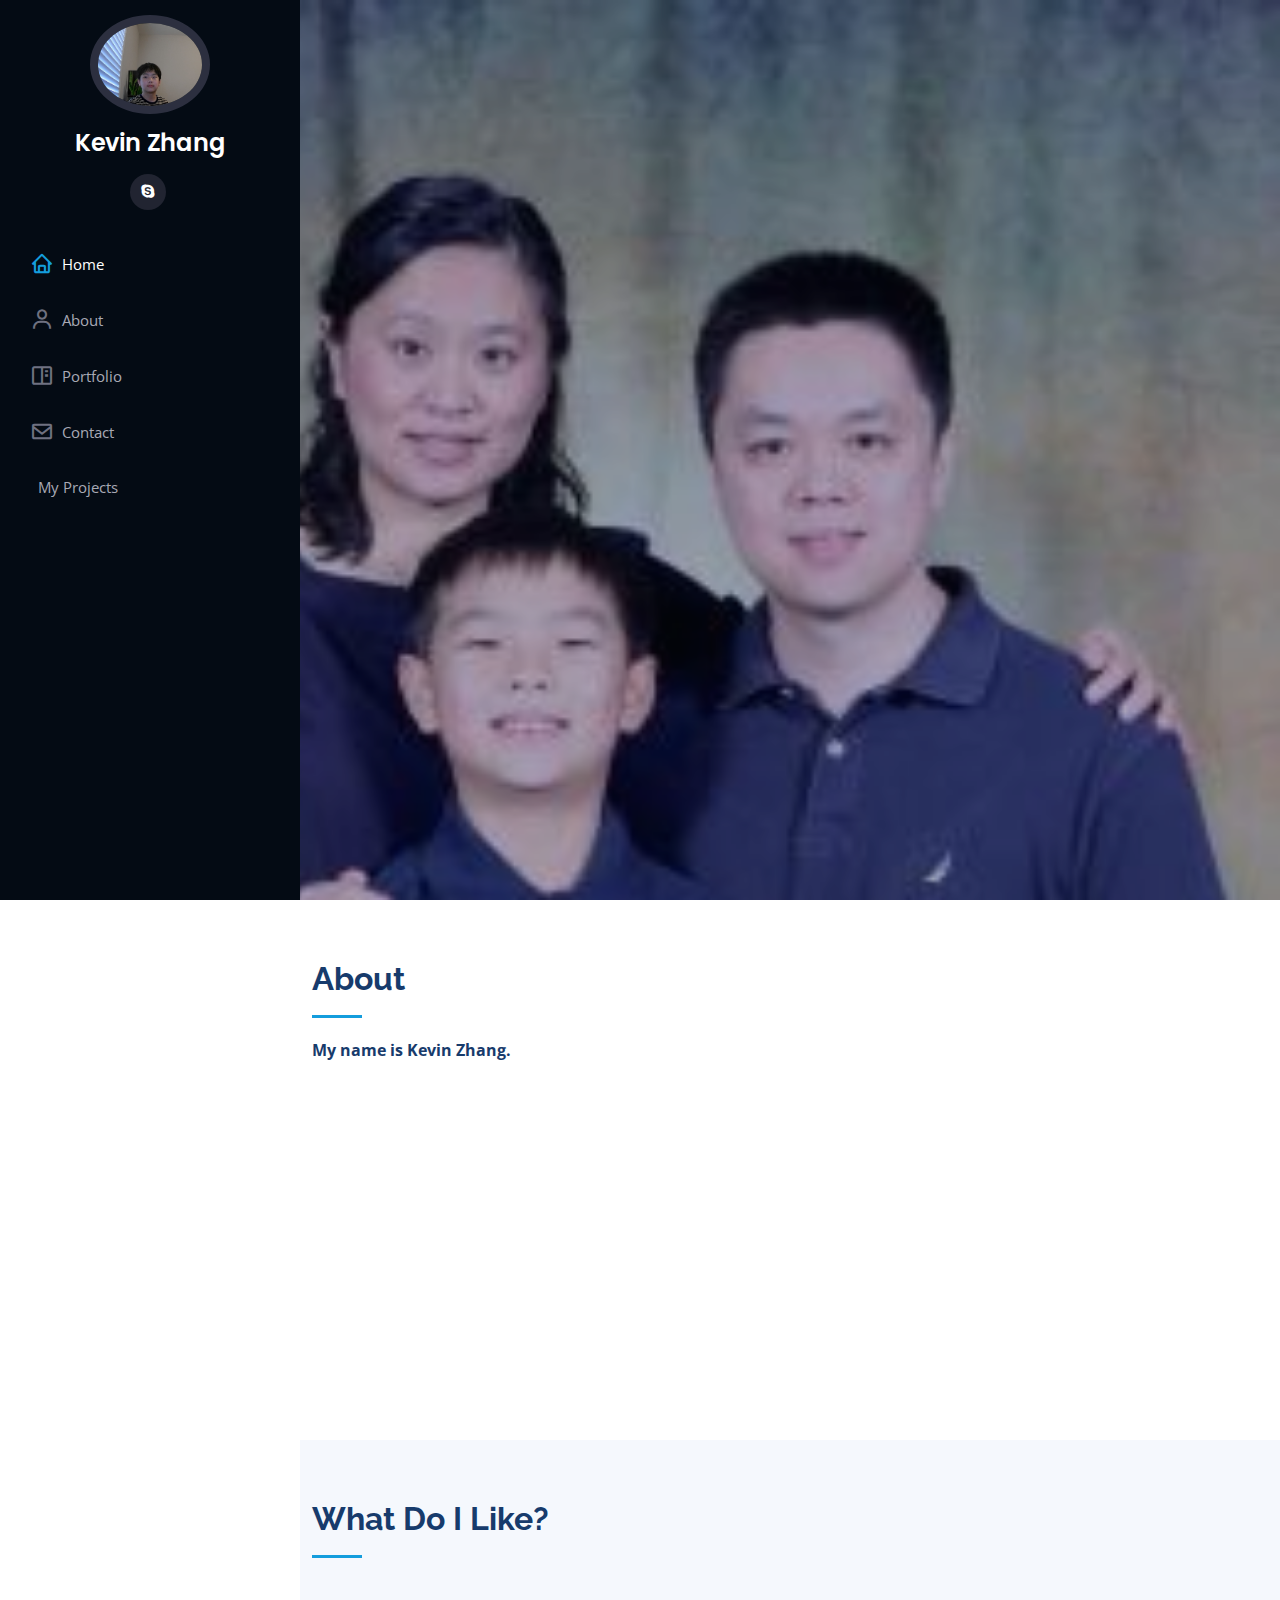
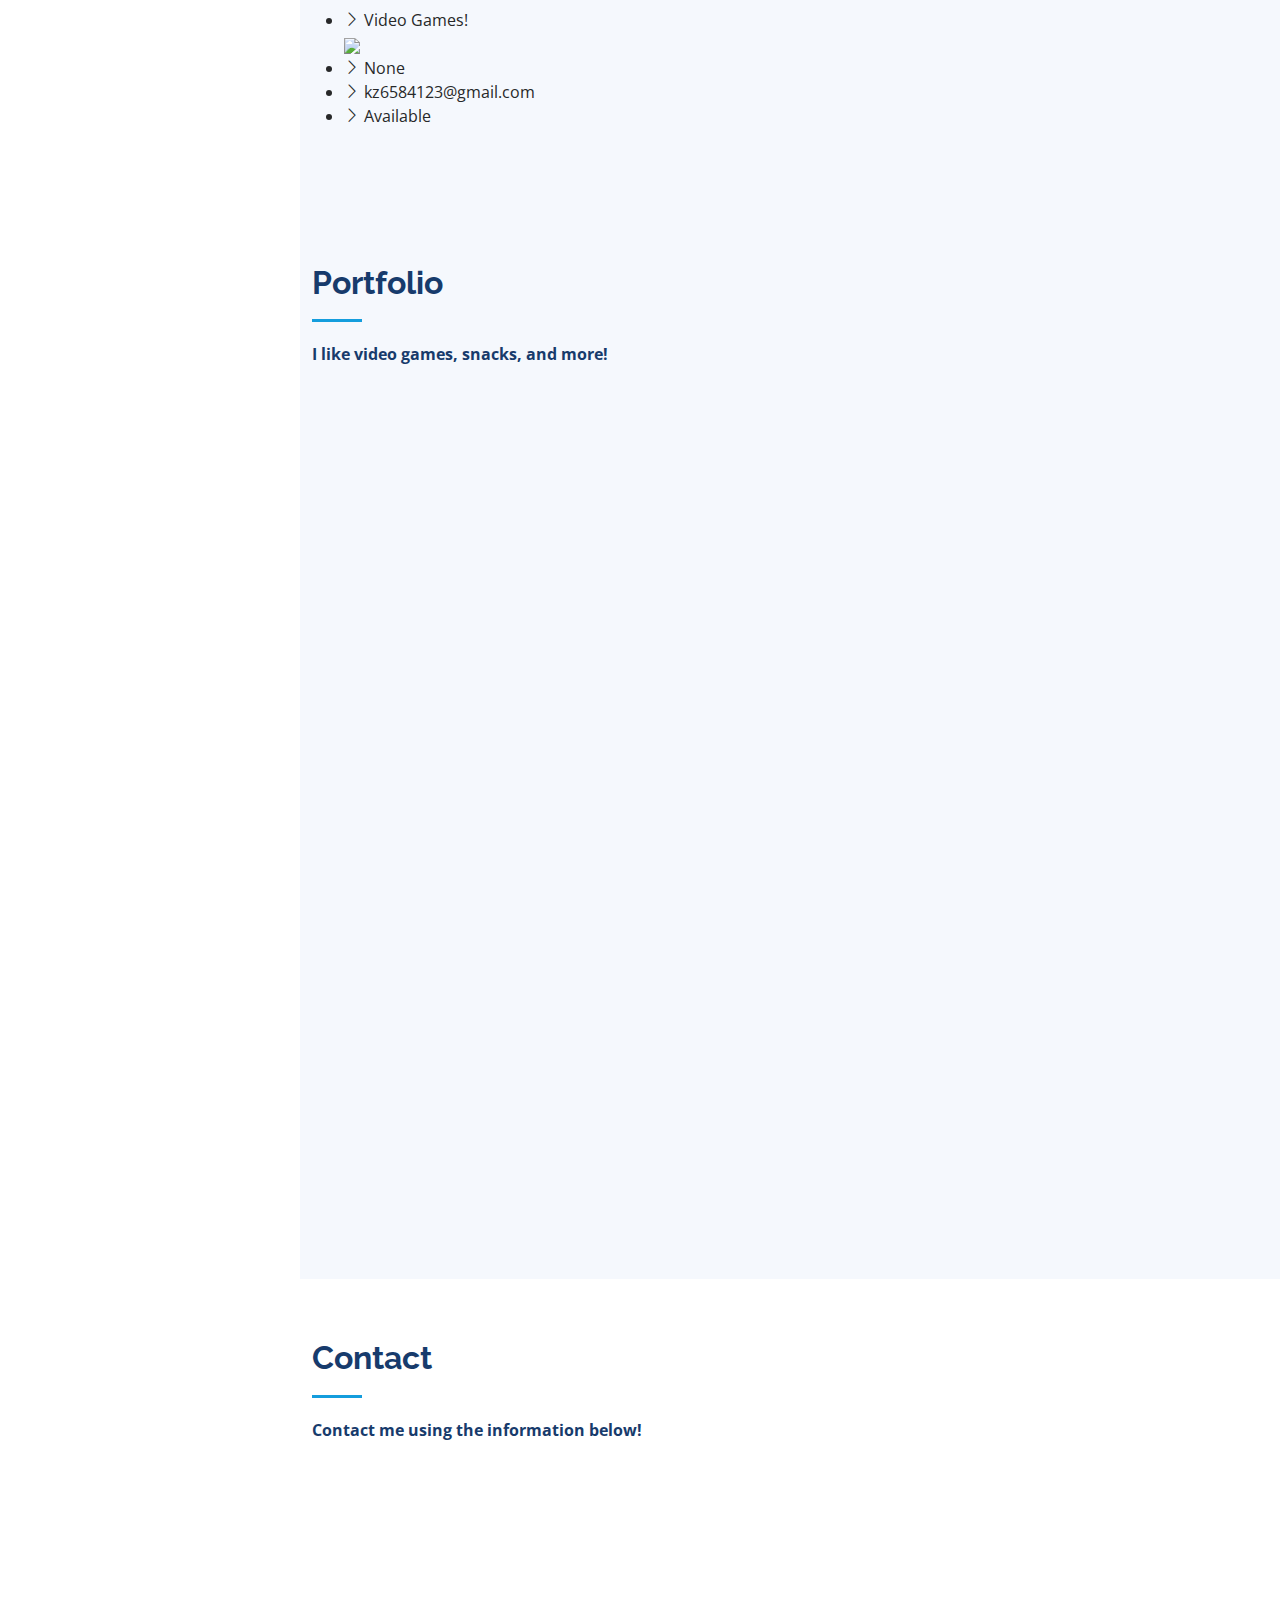
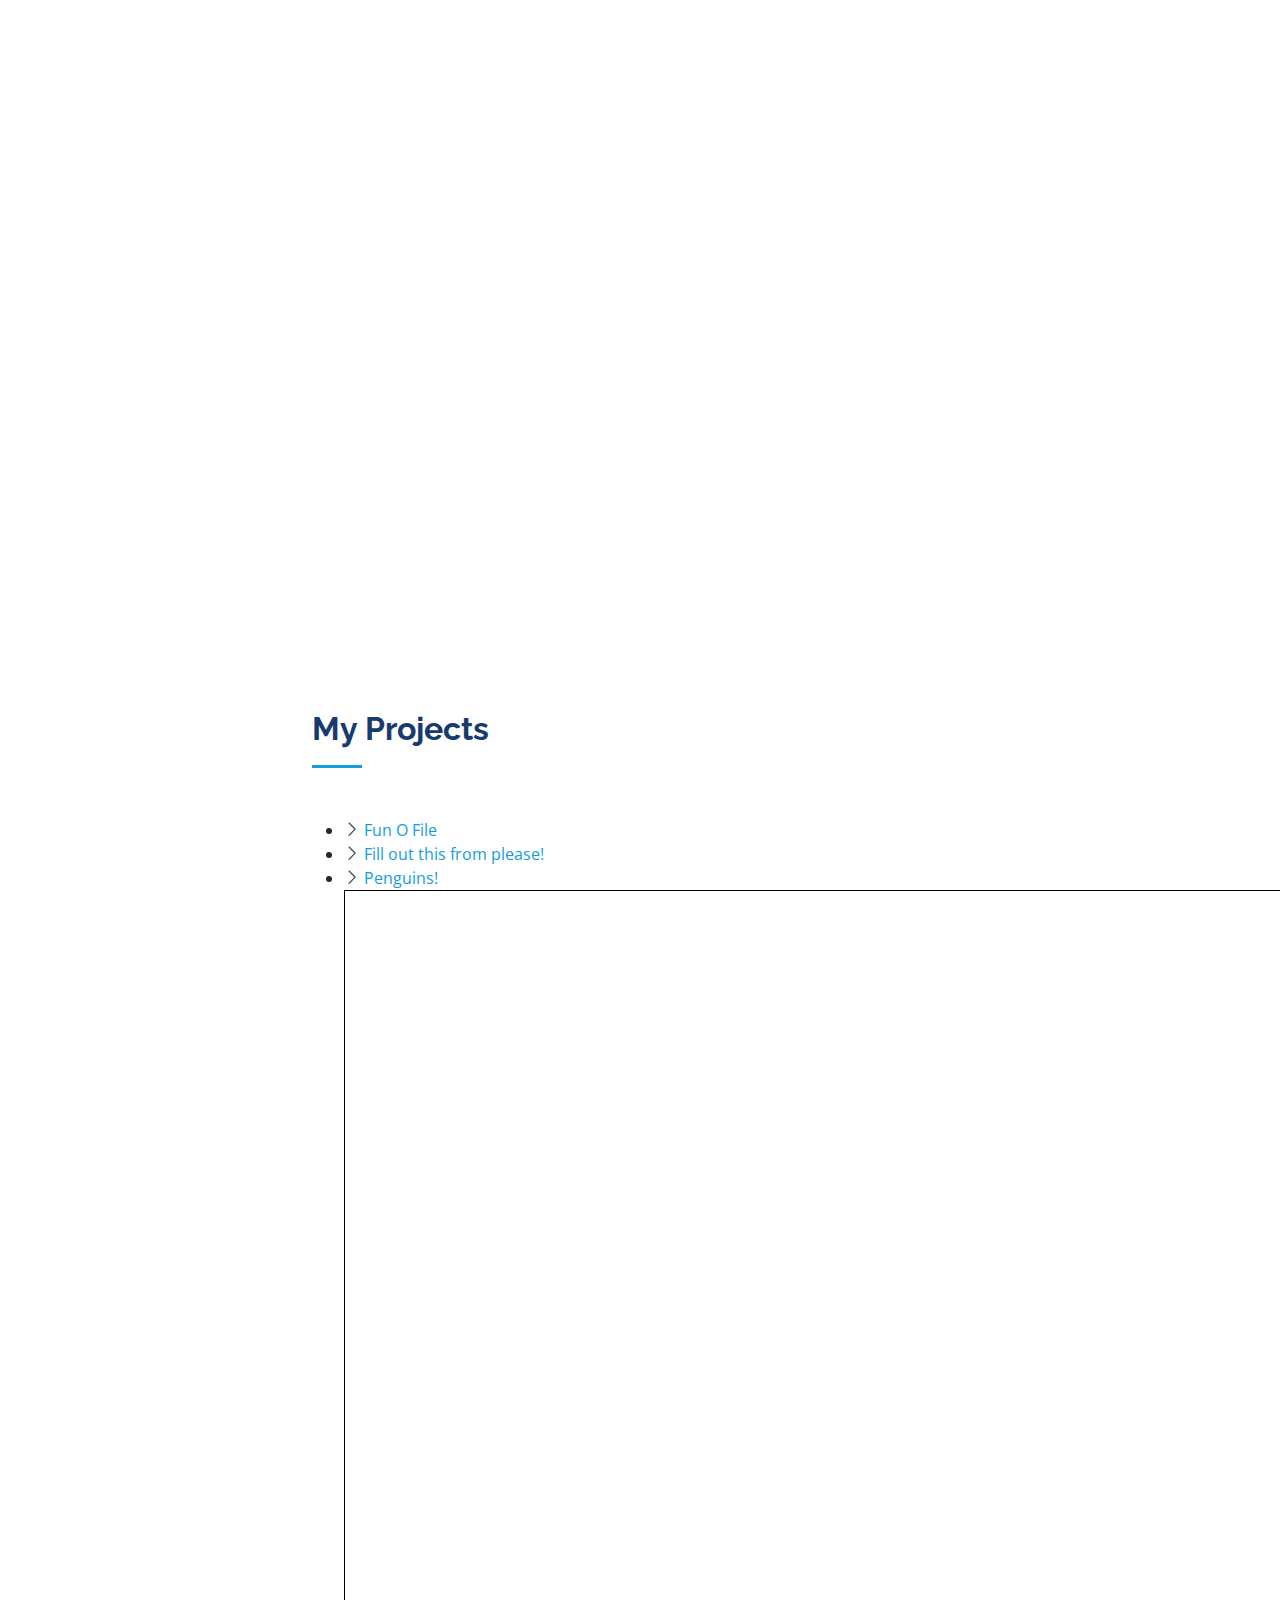
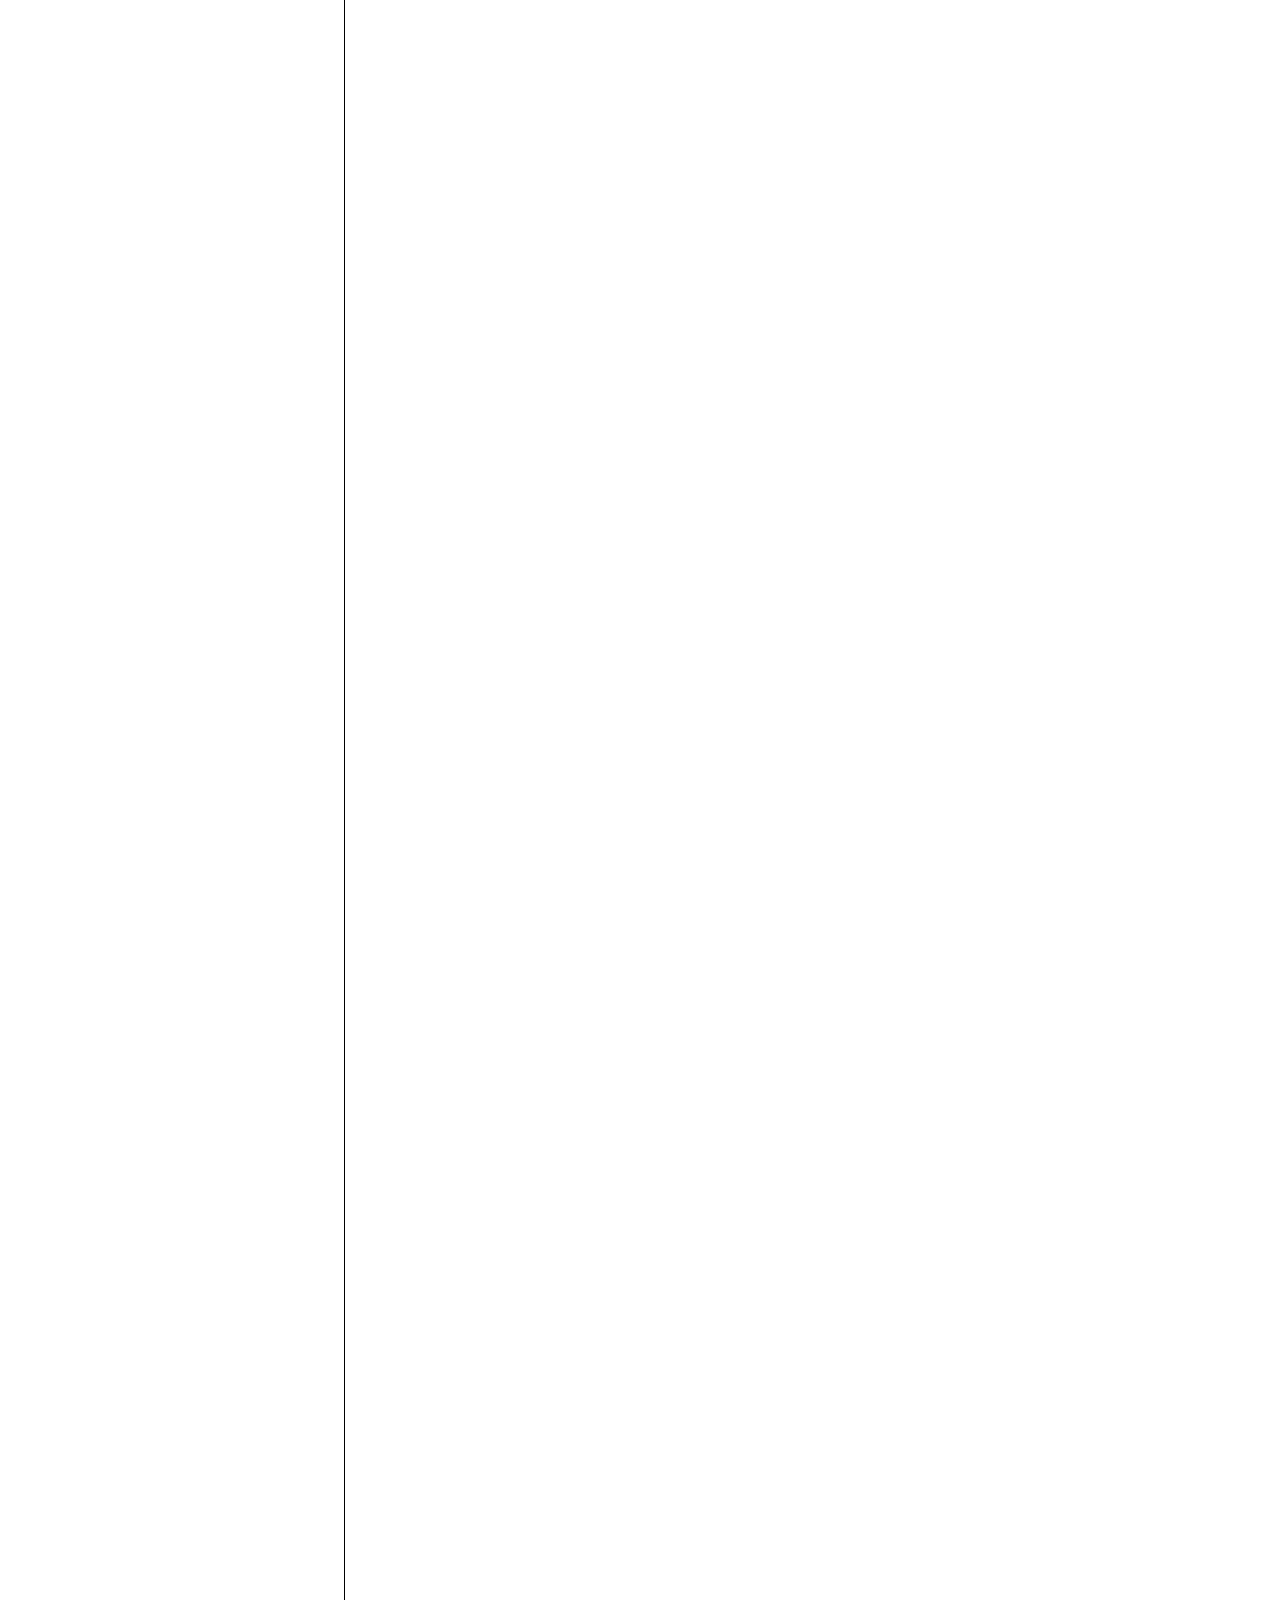
==== commit 68257bc6: "Update index.html" ====
--- a/index.html
+++ b/index.html
@@ -874,876 +874,3 @@
 </body>
 
 </html>
-      <nav id="navbar" class="nav-menu navbar">
-        <ul>
-          <li><a href="#hero" class="nav-link scrollto active"><i class="bx bx-home"></i> <span>Home</span></a></li>
-          <li><a href="#about" class="nav-link scrollto"><i class="bx bx-user"></i> <span>About</span></a></li>
-          <li><a href="#portfolio" class="nav-link scrollto"><i class="bx bx-book-content"></i> <span>Portfolio</span></a></li>
-          <li><a href="#contact" class="nav-link scrollto"><i class="bx bx-envelope"></i> <span>Contact</span></a></li>
-          <li><a href="#projects" class="nav-link scrollto"><i class="bx bx-pro"></i> <span>My Projects</span></a></li>
-        </ul>
-      </nav><!-- .nav-menu -->
-    </div>
-  </header><!-- End Header -->
-
-  <!-- ======= Hero Section ======= -->
-  <section id="hero" class="d-flex flex-column justify-content-center align-items-center">
-    <div class="hero-container" data-aos="fade-in">
-      <h1>Kevin Zhang</h1>
-      <p>I'm <span class="typed" data-typed-items="A Student, 12 years old, Happy"></span></p>
-    </div>
-  </section><!-- End Hero -->
-
-  <main id="main">
-
-    <!-- ======= About Section ======= -->
-    <section id="about" class="about">
-      <div class="container">
-
-        <div class="section-title">
-          <h2>About</h2>
-          <p>My name is Kevin Zhang.</p>
-        </div>
-
-        <div class="row">
-          <div class="col-lg-4" data-aos="fade-right">
-            <img src="assets/img/profile-img.jpg" class="img-fluid" alt="">
-          </div>
-          <div class="col-lg-8 pt-4 pt-lg-0 content" data-aos="fade-left">
-            <h3>Middle Schooler &amp; Student</h3>
-            <p class="fst-italic">
-              
-            </p>
-            <div class="row">
-              <div class="col-lg-6">
-                <ul>
-                  <li><i class="bi bi-chevron-right"></i> <strong>Birthday:</strong> <span>09/15/2008</span></li>
-                  <li><i class="bi bi-chevron-right"></i> <strong>Website:</strong> <span>www.example.com</span></li>
-                  <li><i class="bi bi-chevron-right"></i> <strong>Phone:</strong> <span>+123 456 7890</span></li>
-                  <li><i class="bi bi-chevron-right"></i> <strong>City:</strong> <span>Sugar Land, USA</span></li>
-                </ul>
-              </div>
-              <div class="col-lg-6">
-                <ul>
-                  <li><i class="bi bi-chevron-right"></i> <strong>Age:</strong> <span>12</span></li>
-                  <li><i class="bi bi-chevron-right"></i> <strong>Degree:</strong> <span>None</span></li>
-                  <li><i class="bi bi-chevron-right"></i> <strong>PhEmailone:</strong> <span>kz6584123@gmail.com</span></li>
-                  <li><i class="bi bi-chevron-right"></i> <strong>Freelance:</strong> <span>Available</span></li>
-                </ul>
-              </div>
-            </div>
-            <p>
-              My name is Kevin Zhang and I attend Fort Settlement MS.
-            </p>
-          </div>
-        </div>
-
-      </div>
-    </section><!-- End About Section -->
-
-    <!-- ======= Skills Section ======= -->
-    <section id="skills" class="skills section-bg">
-      <div class="container">
-
-        <div class="section-title">
-          <h2>What Do I Like?</h2>
-    
-        </div>
-<div class="col-lg-6">
-                <ul>
-                  <li><i class="bi bi-chevron-right"></i> <span></span>Video Games!</li>
-                  <img src="https://upload.wikimedia.org/wikipedia/commons/thumb/8/83/Steam_icon_logo.svg/2048px-Steam_icon_logo.svg.png" width="200px">
-                  <li><i class="bi bi-chevron-right"></i> <span>None</span></li>
-                  <li><i class="bi bi-chevron-right"></i> <span>kz6584123@gmail.com</span></li>
-                  <li><i class="bi bi-chevron-right"></i> <span>Available</span></li>
-                </ul>
-              </div>
-       
-    </section><!-- End Skills Section -->
-
-    
-    <!-- ======= Portfolio Section ======= -->
-      <section id="portfolio" class="portfolio section-bg">
-      <div class="container">
-
-        <div class="section-title">
-          <h2>Portfolio</h2>
-          <p>I like video games, snacks, and more!</p>
-        </div>
-
-        <div class="row" data-aos="fade-up">
-          <div class="col-lg-12 d-flex justify-content-center">
-            <ul id="portfolio-flters">
-              <li data-filter="*" class="filter-active">All</li>
-              <li data-filter=".filter-app">App</li>
-              <li data-filter=".filter-card">Card</li>
-              <li data-filter=".filter-web">Web</li>
-            </ul>
-          </div>
-        </div>
-
-        <div class="row portfolio-container" data-aos="fade-up" data-aos-delay="100">
-
-          <div class="col-lg-4 col-md-6 portfolio-item filter-app">
-            <div class="portfolio-wrap">
-              <img src="assets/img/portfolio/portfolio-1.jpg" class="img-fluid" alt="">
-              <div class="portfolio-links">
-                <a href="assets/img/portfolio/portfolio-1.jpg" data-gallery="portfolioGallery" class="portfolio-lightbox" title="App 1"><i class="bx bx-plus"></i></a>
-                <a href="portfolio-details.html" title="More Details"><i class="bx bx-link"></i></a>
-              </div>
-            </div>
-          </div>
-
-          <div class="col-lg-4 col-md-6 portfolio-item filter-web">
-            <div class="portfolio-wrap">
-              <img src="assets/img/portfolio/portfolio-2.jpg" class="img-fluid" alt="">
-              <div class="portfolio-links">
-                <a href="assets/img/portfolio/portfolio-2.jpg" data-gallery="portfolioGallery" class="portfolio-lightbox" title="Web 3"><i class="bx bx-plus"></i></a>
-                <a href="portfolio-details.html" title="More Details"><i class="bx bx-link"></i></a>
-              </div>
-            </div>
-          </div>
-
-          <div class="col-lg-4 col-md-6 portfolio-item filter-app">
-            <div class="portfolio-wrap">
-              <img src="assets/img/portfolio/portfolio-3.jpg" class="img-fluid" alt="">
-              <div class="portfolio-links">
-                <a href="assets/img/portfolio/portfolio-3.jpg" data-gallery="portfolioGallery" class="portfolio-lightbox" title="App 2"><i class="bx bx-plus"></i></a>
-                <a href="portfolio-details.html" title="More Details"><i class="bx bx-link"></i></a>
-              </div>
-            </div>
-          </div>
-
-          <div class="col-lg-4 col-md-6 portfolio-item filter-card">
-            <div class="portfolio-wrap">
-              <img src="assets/img/portfolio/portfolio-4.jpg" class="img-fluid" alt="">
-              <div class="portfolio-links">
-                <a href="assets/img/portfolio/portfolio-4.jpg" data-gallery="portfolioGallery" class="portfolio-lightbox" title="Card 2"><i class="bx bx-plus"></i></a>
-                <a href="portfolio-details.html" title="More Details"><i class="bx bx-link"></i></a>
-              </div>
-            </div>
-          </div>
-
-          <div class="col-lg-4 col-md-6 portfolio-item filter-web">
-            <div class="portfolio-wrap">
-              <img src="assets/img/portfolio/portfolio-5.jpg" class="img-fluid" alt="">
-              <div class="portfolio-links">
-                <a href="assets/img/portfolio/portfolio-5.jpg" data-gallery="portfolioGallery" class="portfolio-lightbox" title="Web 2"><i class="bx bx-plus"></i></a>
-                <a href="portfolio-details.html" title="More Details"><i class="bx bx-link"></i></a>
-              </div>
-            </div>
-          </div>
-
-          <div class="col-lg-4 col-md-6 portfolio-item filter-app">
-            <div class="portfolio-wrap">
-              <img src="assets/img/portfolio/portfolio-6.jpg" class="img-fluid" alt="">
-              <div class="portfolio-links">
-                <a href="assets/img/portfolio/portfolio-6.jpg" data-gallery="portfolioGallery" class="portfolio-lightbox" title="App 3"><i class="bx bx-plus"></i></a>
-                <a href="portfolio-details.html" title="More Details"><i class="bx bx-link"></i></a>
-              </div>
-            </div>
-          </div>
-
-          <div class="col-lg-4 col-md-6 portfolio-item filter-card">
-            <div class="portfolio-wrap">
-              <img src="assets/img/portfolio/portfolio-7.jpg" class="img-fluid" alt="">
-              <div class="portfolio-links">
-                <a href="assets/img/portfolio/portfolio-7.jpg" data-gallery="portfolioGallery" class="portfolio-lightbox" title="Card 1"><i class="bx bx-plus"></i></a>
-                <a href="portfolio-details.html" title="More Details"><i class="bx bx-link"></i></a>
-              </div>
-            </div>
-          </div>
-
-          <div class="col-lg-4 col-md-6 portfolio-item filter-card">
-            <div class="portfolio-wrap">
-              <img src="assets/img/portfolio/portfolio-8.jpg" class="img-fluid" alt="">
-              <div class="portfolio-links">
-                <a href="assets/img/portfolio/portfolio-8.jpg" data-gallery="portfolioGallery" class="portfolio-lightbox" title="Card 3"><i class="bx bx-plus"></i></a>
-                <a href="portfolio-details.html" title="More Details"><i class="bx bx-link"></i></a>
-              </div>
-            </div>
-          </div>
-
-          <div class="col-lg-4 col-md-6 portfolio-item filter-web">
-            <div class="portfolio-wrap">
-              <img src="assets/img/portfolio/portfolio-9.jpg" class="img-fluid" alt="">
-              <div class="portfolio-links">
-                <a href="assets/img/portfolio/portfolio-9.jpg" data-gallery="portfolioGallery" class="portfolio-lightbox" title="Web 3"><i class="bx bx-plus"></i></a>
-                <a href="portfolio-details.html" title="More Details"><i class="bx bx-link"></i></a>
-              </div>
-            </div>
-          </div>
-
-        </div>
-
-      </div>
-    </section>
-  
-
-    <!-- ======= Contact Section ======= -->
-    <section id="contact" class="contact">
-      <div class="container">
-
-        <div class="section-title">
-          <h2>Contact</h2>
-          <p>Contact me using the information below!</p>
-        </div>
-
-        <div class="row" data-aos="fade-in">
-
-          <div class="col-lg-5 d-flex align-items-stretch">
-            <div class="info">
-              <div class="address">
-                <i class="bi bi-geo-alt"></i>
-                <h4>Location:</h4>
-                <p>Sugar Land, Texas</p>
-              </div>
-
-              <div class="email">
-                <i class="bi bi-envelope"></i>
-                <h4>Email:</h4>
-                <p>kz6584123@gmail.com</p>
-              </div>
-
-              <div class="phone">
-                <i class="bi bi-phone"></i>
-                <h4>Call:</h4>
-                <p>+1 5589 55488 55s</p>
-              </div>
-
-              <iframe src="https://www.google.com/maps/embed?pb=!1m14!1m8!1m3!1d12097.433213460943!2d-74.0062269!3d40.7101282!3m2!1i1024!2i768!4f13.1!3m3!1m2!1s0x0%3A0xb89d1fe6bc499443!2sDowntown+Conference+Center!5e0!3m2!1smk!2sbg!4v1539943755621" frameborder="0" style="border:0; width: 100%; height: 290px;" allowfullscreen></iframe>
-            </div>
-
-          </div>
-
-          <div class="col-lg-7 mt-5 mt-lg-0 d-flex align-items-stretch">
-            <form action="forms/contact.php" method="post" role="form" class="php-email-form">
-              <div class="row">
-                <div class="form-group col-md-6">
-                  <label for="name">Kevin Zhang</label>
-                  <input type="text" name="name" class="form-control" id="name" required>
-                </div>
-                <div class="form-group col-md-6">
-                  <label for="name">Your Email</label>
-                  <input type="email" class="form-control" name="email" id="email" required>
-                </div>
-              </div>
-              <div class="form-group">
-                <label for="name">Subject</label>
-                <input type="text" class="form-control" name="subject" id="subject" required>
-              </div>
-              <div class="form-group">
-                <label for="name">Message</label>
-                <textarea class="form-control" name="message" rows="10" required></textarea>
-              </div>
-              <div class="my-3">
-                <div class="loading">Loading</div>
-                <div class="error-message"></div>
-                <div class="sent-message">Your message has been sent. Thank you!</div>
-              </div>
-              <div class="text-center"><button type="submit">Send Message</button></div>
-            </form>
-          </div>
-
-        </div>
-
-      </div>
-    </section><!-- End Contact Section -->
-    <section id="projects" class="about">
-      <div class="container">
-
-        <div class="section-title">
-          <h2>My Projects</h2>
-        
-        </div>
-
-        
-            <div class="row">
-              <div class="col-lg-6">
-                <ul>
-                  <li><i class="bi bi-chevron-right"></i> <a href="https://viruszhang.github.io/blog/">Fun O File</a></li>\
-                  <li><i class="bi bi-chevron-right"></i>
-                      <canvas id="canvas" width = "4000px" height = "3000px" style = "border: 1px solid black"></canvas>
-    <script>
-        
-        var c = document.getElementById("canvas");
-        var ctx = c.getContext("2d");
-        ctx.fillStyle = 'red';
-        function changetext1() {
-
-document.getElementById("text").innerHTML="Penguins!";
-document.getElementById("text").style.color="green"
-document.getElementById("text").style.fontSize="50px"
-}
-function changetext2() {
-            document.getElementById("text").style.color="black"
-            document.getElementById("text").style.fontSize="100px"
-        }
-
-        const img = new Image();
-        img.src= 'penguin.jpg';
-        img.onload = function() {
-            ctx.drawImage(img, 500, 400)
-        }
-    </script>
-                  
-                  </li>
-                 
-                    <canvas id="my_canvas" width = "400px" height = "300px" style = "border: 1px solid black">
-            <li><script>
-                     var c = document.getElementById("my_canvas");
-        var ctx = c.getContext("2d");
-        ctx.fillStyle = 'red';
-
-        ctx.scale(0.7, 1);
-        ctx.beginPath();
-        ctx.arc(100, 75, 50, 0, 2 * Math.PI);
-        ctx.stroke();
-        ctx.beginPath();
-        ctx.arc(100, 25, 50, 0, 2 * Math.PI);
-        ctx.stroke();
-        ctx.beginPath();
-        ctx.arc(100, 115, 50, 0, 2 * Math.PI);
-        ctx.stroke();
-        ctx.beginPath();
-        ctx.arc(100, 155, 50, 0, 2 * Math.PI);
-        ctx.stroke();
-        ctx.beginPath();
-        ctx.arc(100, 195, 50, 0, 2 * Math.PI);
-        ctx.stroke();
-        ctx.beginPath();
-        ctx.arc(100, 235, 50, 0, 2 * Math.PI);
-        ctx.stroke();
-        ctx.beginPath();
-        ctx.arc(100, 275, 50, 0, 2 * Math.PI);
-        ctx.stroke();
-        ctx.beginPath();
-        ctx.arc(100, 315, 50, 0, 2 * Math.PI);
-        ctx.stroke();
-        ctx.beginPath();
-        ctx.arc(100, 355, 50, 0, 2 * Math.PI);
-        ctx.stroke();
-        ctx.beginPath();
-        ctx.arc(100, 395, 50, 0, 2 * Math.PI);
-        ctx.stroke();
-        ctx.beginPath();
-        ctx.arc(100, 435, 50, 0, 2 * Math.PI);
-        ctx.stroke();
-        ctx.beginPath();
-        ctx.arc(100, 475, 50, 0, 2 * Math.PI);
-        ctx.stroke();
-        ctx.beginPath();
-        ctx.arc(100, 515, 50, 0, 2 * Math.PI);
-        ctx.stroke();
-        ctx.beginPath();
-        ctx.arc(100, 555, 50, 0, 2 * Math.PI);
-        ctx.stroke();
-        ctx.beginPath();
-        ctx.arc(100, 595, 50, 0, 2 * Math.PI);
-        ctx.stroke();
-        
-
-        ctx.beginPath();
-        ctx.arc(140, 75, 50, 0, 2 * Math.PI);
-        ctx.stroke();
-        ctx.beginPath();
-        ctx.arc(140, 25, 50, 0, 2 * Math.PI);
-        ctx.stroke();
-        ctx.beginPath();
-        ctx.arc(140, 115, 50, 0, 2 * Math.PI);
-        ctx.stroke();
-        ctx.beginPath();
-        ctx.arc(140, 155, 50, 0, 2 * Math.PI);
-        ctx.stroke();
-        ctx.beginPath();
-        ctx.arc(140, 195, 50, 0, 2 * Math.PI);
-        ctx.stroke();
-        ctx.beginPath();
-        ctx.arc(140, 235, 50, 0, 2 * Math.PI);
-        ctx.stroke();
-        ctx.beginPath();
-        ctx.arc(140, 275, 50, 0, 2 * Math.PI);
-        ctx.stroke();
-        ctx.beginPath();
-        ctx.arc(140, 315, 50, 0, 2 * Math.PI);
-        ctx.stroke();
-        ctx.beginPath();
-        ctx.arc(140, 355, 50, 0, 2 * Math.PI);
-        ctx.stroke();
-        ctx.beginPath();
-        ctx.arc(140, 395, 50, 0, 2 * Math.PI);
-        ctx.stroke();
-        ctx.beginPath();
-        ctx.arc(140, 435, 50, 0, 2 * Math.PI);
-        ctx.stroke();
-        ctx.beginPath();
-        ctx.arc(140, 475, 50, 0, 2 * Math.PI);
-        ctx.stroke();
-        ctx.beginPath();
-        ctx.arc(140, 515, 50, 0, 2 * Math.PI);
-        ctx.stroke();
-        ctx.beginPath();
-        ctx.arc(140, 555, 50, 0, 2 * Math.PI);
-        ctx.stroke();
-        ctx.beginPath();
-        ctx.arc(140, 595, 50, 0, 2 * Math.PI);
-        ctx.stroke();
-        
-
-        ctx.beginPath();
-        ctx.arc(180, 75, 50, 0, 2 * Math.PI);
-        ctx.stroke();
-        ctx.beginPath();
-        ctx.arc(180, 25, 50, 0, 2 * Math.PI);
-        ctx.stroke();
-        ctx.beginPath();
-        ctx.arc(180, 115, 50, 0, 2 * Math.PI);
-        ctx.stroke();
-        ctx.beginPath();
-        ctx.arc(180, 155, 50, 0, 2 * Math.PI);
-        ctx.stroke();
-        ctx.beginPath();
-        ctx.arc(180, 195, 50, 0, 2 * Math.PI);
-        ctx.stroke();
-        ctx.beginPath();
-        ctx.arc(180, 235, 50, 0, 2 * Math.PI);
-        ctx.stroke();
-        ctx.beginPath();
-        ctx.arc(180, 275, 50, 0, 2 * Math.PI);
-        ctx.stroke();
-        ctx.beginPath();
-        ctx.arc(180, 315, 50, 0, 2 * Math.PI);
-        ctx.stroke();
-        ctx.beginPath();
-        ctx.arc(180, 355, 50, 0, 2 * Math.PI);
-        ctx.stroke();
-        ctx.beginPath();
-        ctx.arc(180, 395, 50, 0, 2 * Math.PI);
-        ctx.stroke();
-        ctx.beginPath();
-        ctx.arc(180, 435, 50, 0, 2 * Math.PI);
-        ctx.stroke();
-        ctx.beginPath();
-        ctx.arc(180, 475, 50, 0, 2 * Math.PI);
-        ctx.stroke();
-        ctx.beginPath();
-        ctx.arc(180, 515, 50, 0, 2 * Math.PI);
-        ctx.stroke();
-        ctx.beginPath();
-        ctx.arc(180, 555, 50, 0, 2 * Math.PI);
-        ctx.stroke();
-        ctx.beginPath();
-        ctx.arc(180, 595, 50, 0, 2 * Math.PI);
-        ctx.stroke();
-        
-        ctx.beginPath();
-        ctx.arc(220, 75, 50, 0, 2 * Math.PI);
-        ctx.stroke();
-        ctx.beginPath();
-        ctx.arc(220, 25, 50, 0, 2 * Math.PI);
-        ctx.stroke();
-        ctx.beginPath();
-        ctx.arc(220, 115, 50, 0, 2 * Math.PI);
-        ctx.stroke();
-        ctx.beginPath();
-        ctx.arc(220, 155, 50, 0, 2 * Math.PI);
-        ctx.stroke();
-        ctx.beginPath();
-        ctx.arc(220, 195, 50, 0, 2 * Math.PI);
-        ctx.stroke();
-        ctx.beginPath();
-        ctx.arc(220, 235, 50, 0, 2 * Math.PI);
-        ctx.stroke();
-        ctx.beginPath();
-        ctx.arc(220, 275, 50, 0, 2 * Math.PI);
-        ctx.stroke();
-        ctx.beginPath();
-        ctx.arc(220, 315, 50, 0, 2 * Math.PI);
-        ctx.stroke();
-        ctx.beginPath();
-        ctx.arc(220, 355, 50, 0, 2 * Math.PI);
-        ctx.stroke();
-        ctx.beginPath();
-        ctx.arc(220, 395, 50, 0, 2 * Math.PI);
-        ctx.stroke();
-        ctx.beginPath();
-        ctx.arc(220, 435, 50, 0, 2 * Math.PI);
-        ctx.stroke();
-        ctx.beginPath();
-        ctx.arc(220, 475, 50, 0, 2 * Math.PI);
-        ctx.stroke();
-        ctx.beginPath();
-        ctx.arc(220, 515, 50, 0, 2 * Math.PI);
-        ctx.stroke();
-        ctx.beginPath();
-        ctx.arc(220, 555, 50, 0, 2 * Math.PI);
-        ctx.stroke();
-        ctx.beginPath();
-        ctx.arc(220, 595, 50, 0, 2 * Math.PI);
-        ctx.stroke();
-
-        ctx.beginPath();
-        ctx.arc(260, 75, 50, 0, 2 * Math.PI);
-        ctx.stroke();
-        ctx.beginPath();
-        ctx.arc(260, 25, 50, 0, 2 * Math.PI);
-        ctx.stroke();
-        ctx.beginPath();
-        ctx.arc(260, 115, 50, 0, 2 * Math.PI);
-        ctx.stroke();
-        ctx.beginPath();
-        ctx.arc(260, 155, 50, 0, 2 * Math.PI);
-        ctx.stroke();
-        ctx.beginPath();
-        ctx.arc(260, 195, 50, 0, 2 * Math.PI);
-        ctx.stroke();
-        ctx.beginPath();
-        ctx.arc(260, 235, 50, 0, 2 * Math.PI);
-        ctx.stroke();
-        ctx.beginPath();
-        ctx.arc(260, 275, 50, 0, 2 * Math.PI);
-        ctx.stroke();
-        ctx.beginPath();
-        ctx.arc(260, 315, 50, 0, 2 * Math.PI);
-        ctx.stroke();
-        ctx.beginPath();
-        ctx.arc(260, 355, 50, 0, 2 * Math.PI);
-        ctx.stroke();
-        ctx.beginPath();
-        ctx.arc(260, 395, 50, 0, 2 * Math.PI);
-        ctx.stroke();
-        ctx.beginPath();
-        ctx.arc(260, 435, 50, 0, 2 * Math.PI);
-        ctx.stroke();
-        ctx.beginPath();
-        ctx.arc(260, 475, 50, 0, 2 * Math.PI);
-        ctx.stroke();
-        ctx.beginPath();
-        ctx.arc(260, 515, 50, 0, 2 * Math.PI);
-        ctx.stroke();
-        ctx.beginPath();
-        ctx.arc(260, 555, 50, 0, 2 * Math.PI);
-        ctx.stroke();
-        ctx.beginPath();
-        ctx.arc(260, 595, 50, 0, 2 * Math.PI);
-        ctx.stroke();
-
-
-        ctx.beginPath();
-        ctx.arc(300, 75, 50, 0, 2 * Math.PI);
-        ctx.stroke();
-        ctx.beginPath();
-        ctx.arc(300, 25, 50, 0, 2 * Math.PI);
-        ctx.stroke();
-        ctx.beginPath();
-        ctx.arc(300, 115, 50, 0, 2 * Math.PI);
-        ctx.stroke();
-        ctx.beginPath();
-        ctx.arc(300, 155, 50, 0, 2 * Math.PI);
-        ctx.stroke();
-        ctx.beginPath();
-        ctx.arc(300, 195, 50, 0, 2 * Math.PI);
-        ctx.stroke();
-        ctx.beginPath();
-        ctx.arc(300, 235, 50, 0, 2 * Math.PI);
-        ctx.stroke();
-        ctx.beginPath();
-        ctx.arc(300, 275, 50, 0, 2 * Math.PI);
-        ctx.stroke();
-        ctx.beginPath();
-        ctx.arc(300, 315, 50, 0, 2 * Math.PI);
-        ctx.stroke();
-        ctx.beginPath();
-        ctx.arc(300, 355, 50, 0, 2 * Math.PI);
-        ctx.stroke();
-        ctx.beginPath();
-        ctx.arc(300, 395, 50, 0, 2 * Math.PI);
-        ctx.stroke();
-        ctx.beginPath();
-        ctx.arc(300, 435, 50, 0, 2 * Math.PI);
-        ctx.stroke();
-        ctx.beginPath();
-        ctx.arc(300, 475, 50, 0, 2 * Math.PI);
-        ctx.stroke();
-        ctx.beginPath();
-        ctx.arc(300, 515, 50, 0, 2 * Math.PI);
-        ctx.stroke();
-        ctx.beginPath();
-        ctx.arc(300, 555, 50, 0, 2 * Math.PI);
-        ctx.stroke();
-        ctx.beginPath();
-        ctx.arc(300, 595, 50, 0, 2 * Math.PI);
-        ctx.stroke();
-
-        ctx.beginPath();
-        ctx.arc(340, 75, 50, 0, 2 * Math.PI);
-        ctx.stroke();
-        ctx.beginPath();
-        ctx.arc(340, 25, 50, 0, 2 * Math.PI);
-        ctx.stroke();
-        ctx.beginPath();
-        ctx.arc(340, 115, 50, 0, 2 * Math.PI);
-        ctx.stroke();
-        ctx.beginPath();
-        ctx.arc(340, 155, 50, 0, 2 * Math.PI);
-        ctx.stroke();
-        ctx.beginPath();
-        ctx.arc(340, 195, 50, 0, 2 * Math.PI);
-        ctx.stroke();
-        ctx.beginPath();
-        ctx.arc(340, 235, 50, 0, 2 * Math.PI);
-        ctx.stroke();
-        ctx.beginPath();
-        ctx.arc(340, 275, 50, 0, 2 * Math.PI);
-        ctx.stroke();
-        ctx.beginPath();
-        ctx.arc(340, 315, 50, 0, 2 * Math.PI);
-        ctx.stroke();
-        ctx.beginPath();
-        ctx.arc(340, 355, 50, 0, 2 * Math.PI);
-        ctx.stroke();
-        ctx.beginPath();
-        ctx.arc(340, 395, 50, 0, 2 * Math.PI);
-        ctx.stroke();
-        ctx.beginPath();
-        ctx.arc(340, 435, 50, 0, 2 * Math.PI);
-        ctx.stroke();
-        ctx.beginPath();
-        ctx.arc(340, 475, 50, 0, 2 * Math.PI);
-        ctx.stroke();
-        ctx.beginPath();
-        ctx.arc(340, 515, 50, 0, 2 * Math.PI);
-        ctx.stroke();
-        ctx.beginPath();
-        ctx.arc(340, 555, 50, 0, 2 * Math.PI);
-        ctx.stroke();
-        ctx.beginPath();
-        ctx.arc(340, 595, 50, 0, 2 * Math.PI);
-        ctx.stroke();
-        
-
-        ctx.beginPath();
-        ctx.arc(380, 75, 50, 0, 2 * Math.PI);
-        ctx.stroke();
-        ctx.beginPath();
-        ctx.arc(380, 25, 50, 0, 2 * Math.PI);
-        ctx.stroke();
-        ctx.beginPath();
-        ctx.arc(380, 115, 50, 0, 2 * Math.PI);
-        ctx.stroke();
-        ctx.beginPath();
-        ctx.arc(380, 155, 50, 0, 2 * Math.PI);
-        ctx.stroke();
-        ctx.beginPath();
-        ctx.arc(380, 195, 50, 0, 2 * Math.PI);
-        ctx.stroke();
-        ctx.beginPath();
-        ctx.arc(380, 235, 50, 0, 2 * Math.PI);
-        ctx.stroke();
-        ctx.beginPath();
-        ctx.arc(380, 275, 50, 0, 2 * Math.PI);
-        ctx.stroke();
-        ctx.beginPath();
-        ctx.arc(380, 315, 50, 0, 2 * Math.PI);
-        ctx.stroke();
-        ctx.beginPath();
-        ctx.arc(380, 355, 50, 0, 2 * Math.PI);
-        ctx.stroke();
-        ctx.beginPath();
-        ctx.arc(380, 395, 50, 0, 2 * Math.PI);
-        ctx.stroke();
-        ctx.beginPath();
-        ctx.arc(380, 435, 50, 0, 2 * Math.PI);
-        ctx.stroke();
-        ctx.beginPath();
-        ctx.arc(380, 475, 50, 0, 2 * Math.PI);
-        ctx.stroke();
-        ctx.beginPath();
-        ctx.arc(380, 515, 50, 0, 2 * Math.PI);
-        ctx.stroke();
-        ctx.beginPath();
-        ctx.arc(380, 555, 50, 0, 2 * Math.PI);
-        ctx.stroke();
-        ctx.beginPath();
-        ctx.arc(380, 595, 50, 0, 2 * Math.PI);
-        ctx.stroke();
-
-        ctx.beginPath();
-        ctx.arc(420, 75, 50, 0, 2 * Math.PI);
-        ctx.stroke();
-        ctx.beginPath();
-        ctx.arc(420, 25, 50, 0, 2 * Math.PI);
-        ctx.stroke();
-        ctx.beginPath();
-        ctx.arc(420, 115, 50, 0, 2 * Math.PI);
-        ctx.stroke();
-        ctx.beginPath();
-        ctx.arc(420, 155, 50, 0, 2 * Math.PI);
-        ctx.stroke();
-        ctx.beginPath();
-        ctx.arc(420, 195, 50, 0, 2 * Math.PI);
-        ctx.stroke();
-        ctx.beginPath();
-        ctx.arc(420, 235, 50, 0, 2 * Math.PI);
-        ctx.stroke();
-        ctx.beginPath();
-        ctx.arc(420, 275, 50, 0, 2 * Math.PI);
-        ctx.stroke();
-        ctx.beginPath();
-        ctx.arc(420, 315, 50, 0, 2 * Math.PI);
-        ctx.stroke();
-        ctx.beginPath();
-        ctx.arc(420, 355, 50, 0, 2 * Math.PI);
-        ctx.stroke();
-        ctx.beginPath();
-        ctx.arc(420, 395, 50, 0, 2 * Math.PI);
-        ctx.stroke();
-        ctx.beginPath();
-        ctx.arc(420, 435, 50, 0, 2 * Math.PI);
-        ctx.stroke();
-        ctx.beginPath();
-        ctx.arc(420, 475, 50, 0, 2 * Math.PI);
-        ctx.stroke();
-        ctx.beginPath();
-        ctx.arc(420, 515, 50, 0, 2 * Math.PI);
-        ctx.stroke();
-        ctx.beginPath();
-        ctx.arc(420, 555, 50, 0, 2 * Math.PI);
-        ctx.stroke();
-        ctx.beginPath();
-        ctx.arc(420, 595, 50, 0, 2 * Math.PI);
-        ctx.stroke();
-
-        ctx.beginPath();
-        ctx.arc(460, 75, 50, 0, 2 * Math.PI);
-        ctx.stroke();
-        ctx.beginPath();
-        ctx.arc(460, 25, 50, 0, 2 * Math.PI);
-        ctx.stroke();
-        ctx.beginPath();
-        ctx.arc(460, 115, 50, 0, 2 * Math.PI);
-        ctx.stroke();
-        ctx.beginPath();
-        ctx.arc(460, 155, 50, 0, 2 * Math.PI);
-        ctx.stroke();
-        ctx.beginPath();
-        ctx.arc(460, 195, 50, 0, 2 * Math.PI);
-        ctx.stroke();
-        ctx.beginPath();
-        ctx.arc(460, 235, 50, 0, 2 * Math.PI);
-        ctx.stroke();
-        ctx.beginPath();
-        ctx.arc(460, 275, 50, 0, 2 * Math.PI);
-        ctx.stroke();
-        ctx.beginPath();
-        ctx.arc(460, 315, 50, 0, 2 * Math.PI);
-        ctx.stroke();
-        ctx.beginPath();
-        ctx.arc(460, 355, 50, 0, 2 * Math.PI);
-        ctx.stroke();
-        ctx.beginPath();
-        ctx.arc(460, 395, 50, 0, 2 * Math.PI);
-        ctx.stroke();
-        ctx.beginPath();
-        ctx.arc(460, 435, 50, 0, 2 * Math.PI);
-        ctx.stroke();
-        ctx.beginPath();
-        ctx.arc(460, 475, 50, 0, 2 * Math.PI);
-        ctx.stroke();
-        ctx.beginPath();
-        ctx.arc(460, 515, 50, 0, 2 * Math.PI);
-        ctx.stroke();
-        ctx.beginPath();
-        ctx.arc(460, 555, 50, 0, 2 * Math.PI);
-        ctx.stroke();
-        ctx.beginPath();
-        ctx.arc(460, 595, 50, 0, 2 * Math.PI);
-        ctx.stroke();
-                  </script></li>
-                  <li><i class="bi bi-chevron-right"></i> <a href="https://viruszhang.github.io/form/">Fill out this from please!</a></li>
-                  <li><i class="bi bi-chevron-right"></i> <a href="https://viruszhang.github.io/penguin/">Penguins!</a></li>
-                          <canvas id="canvas2" width = "4000px" height = "3000px" style = "border: 1px solid black"></canvas>
-    <script>
-        var canvas = document.getElementById('canvas2');
-var ctx = canvas.getContext('2d');
-var grd = ctx.createLinearGradient(150, 0, 200, 0)
-grd.addColorStop(0, 'blue');
-grd.addColorStop(0.5, 'white');
-grd.addColorStop(1, 'pink');
-ctx.fillStyle = grd;
-ctx.fillRect(100, 20, 200, 100);
-ctx.fillStyle = 'red';
-ctx.beginPath()
-ctx.ellipse(100, 75, 50, 75, Math.PI / 4, 0, 2 * Math.PI);
-ctx.fill();
-ctx.stroke();
-
-ctx.beginPath();
-ctx.setLineDash([5,5]);
-ctx.moveTo(0,200);
-ctx.lineTo(200, 0);
-ctx.stroke();
-    </script>
-                  <canvas id="my_canvas" width = "4000px" height = "3000px" style = "border: 1px solid black"></canvas>
-    <script>
-        var c = document.getElementById("my_canvas");
-        var ctx = c.getContext("2d");
-        ctx.fillStyle = 'red';
-        ctx.font = '20px Arial';
-        ctx.fillText('Hello world!', 350, 200);
-        ctx.font = '20px Tahoma';
-        ctx.fillText('Hello world!', 500, 250);
-
-        const img = new Image();
-        img.src= 'penguin.jpg';
-        img.onload = function() {
-            ctx.drawImage(img, 500, 400)
-        }
-                  <li><i class="bi bi-chevron-right"></i> <a href="https://viruszhang.github.io/addjs/">Ovals!</a></li>
-                </ul>
-              </div>
-            </p>
-          </div>
-        </div>
-
-      </div>
-    </section><!-- End Hero -->
-  
-
-  </main><!-- End #main -->
-
-  <!-- ======= Footer ======= -->
-  <footer id="footer">
-    <div class="container">
-      <div class="copyright">
-        &copy; Copyright <strong><span>iPortfolio</span></strong>
-      </div>
-      <div class="credits">
-        <!-- All the links in the footer should remain intact. -->
-        <!-- You can delete the links only if you purchased the pro version. -->
-        <!-- Licensing information: https://bootstrapmade.com/license/ -->
-        <!-- Purchase the pro version with working PHP/AJAX contact form: https://bootstrapmade.com/iportfolio-bootstrap-portfolio-websites-template/ -->
-        Designed by <a href="https://bootstrapmade.com/">BootstrapMade</a>
-      </div>
-    </div>
-  </footer><!-- End  Footer -->
-
-  <a href="#" class="back-to-top d-flex align-items-center justify-content-center"><i class="bi bi-arrow-up-short"></i></a>
-
-  <!-- Vendor JS Files -->
-  <script src="assets/vendor/aos/aos.js"></script>
-  <script src="assets/vendor/bootstrap/js/bootstrap.bundle.min.js"></script>
-  <script src="assets/vendor/glightbox/js/glightbox.min.js"></script>
-  <script src="assets/vendor/isotope-layout/isotope.pkgd.min.js"></script>
-  <script src="assets/vendor/php-email-form/validate.js"></script>
-  <script src="assets/vendor/purecounter/purecounter.js"></script>
-  <script src="assets/vendor/swiper/swiper-bundle.min.js"></script>
-  <script src="assets/vendor/typed.js/typed.min.js"></script>
-  <script src="assets/vendor/waypoints/noframework.waypoints.js"></script>
-
-  <!-- Template Main JS File -->
-  <script src="assets/js/main.js"></script>
-
-</body>
-
-</html>
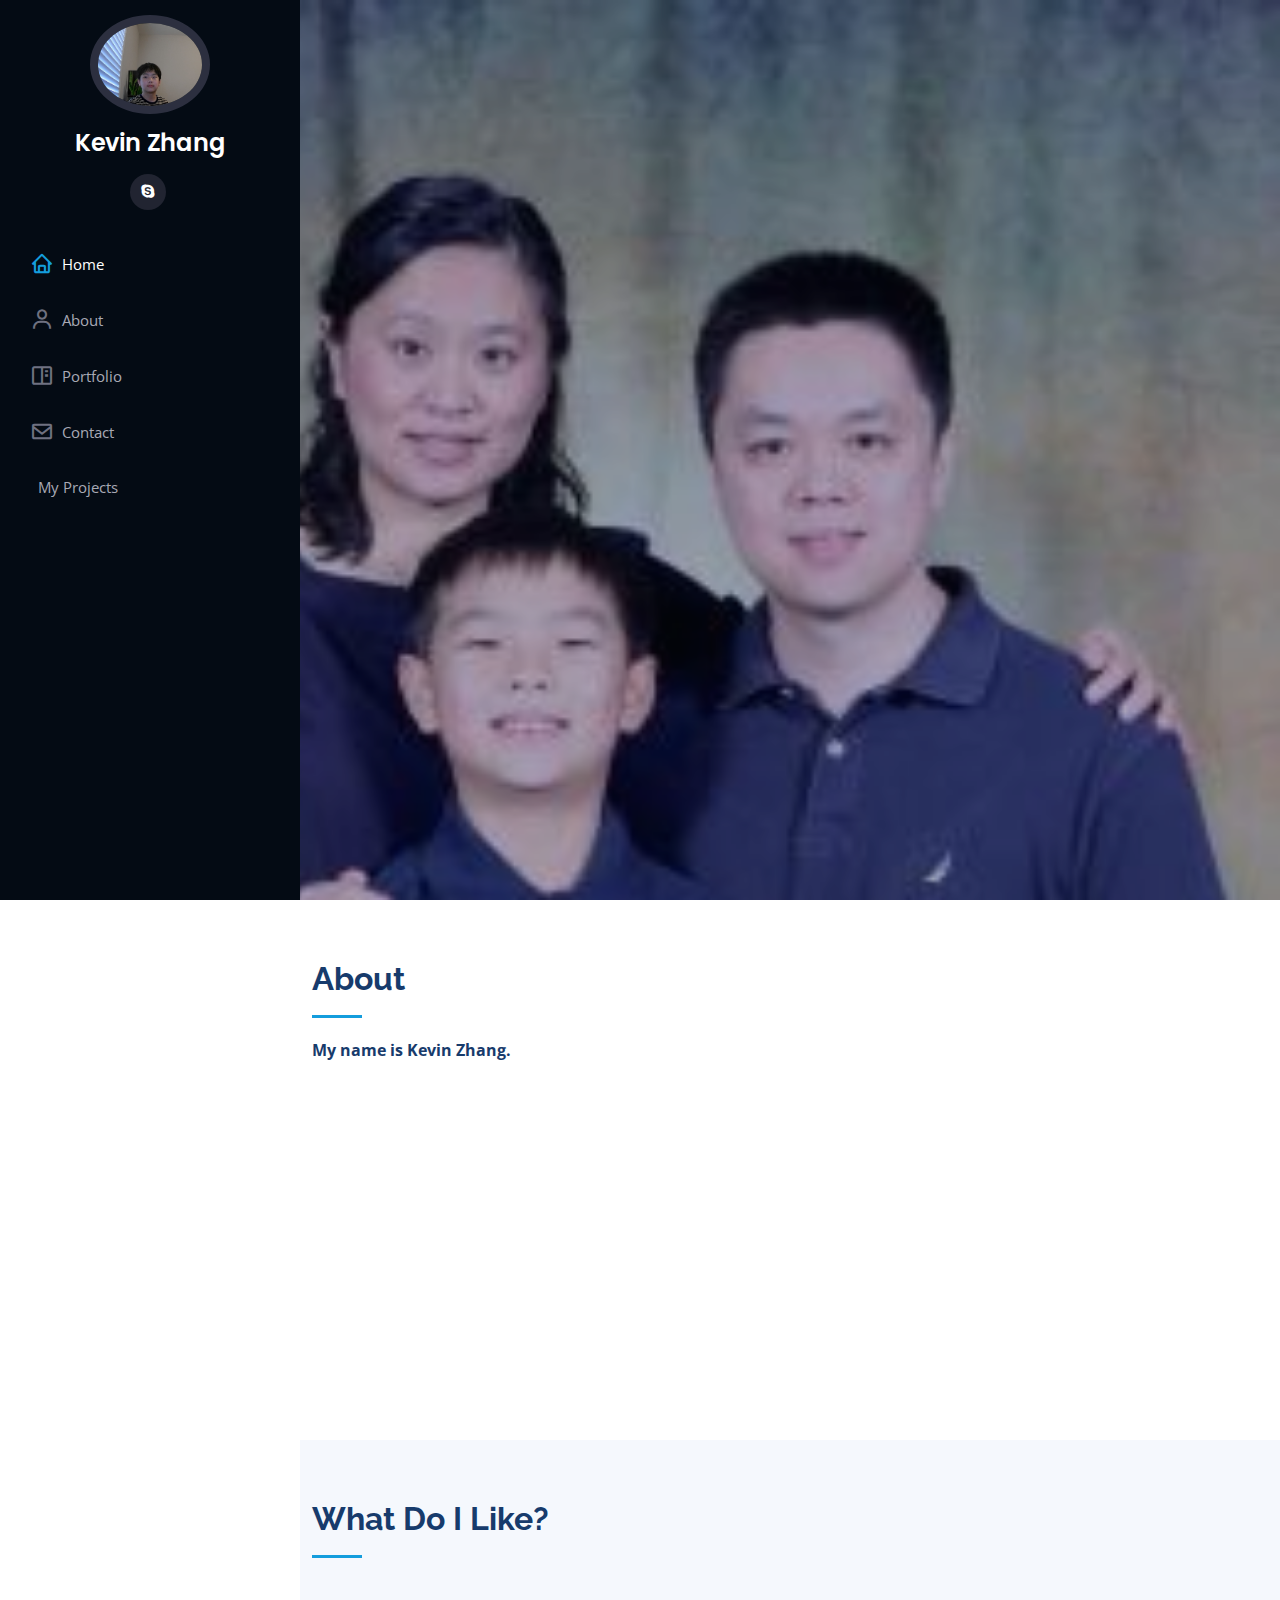
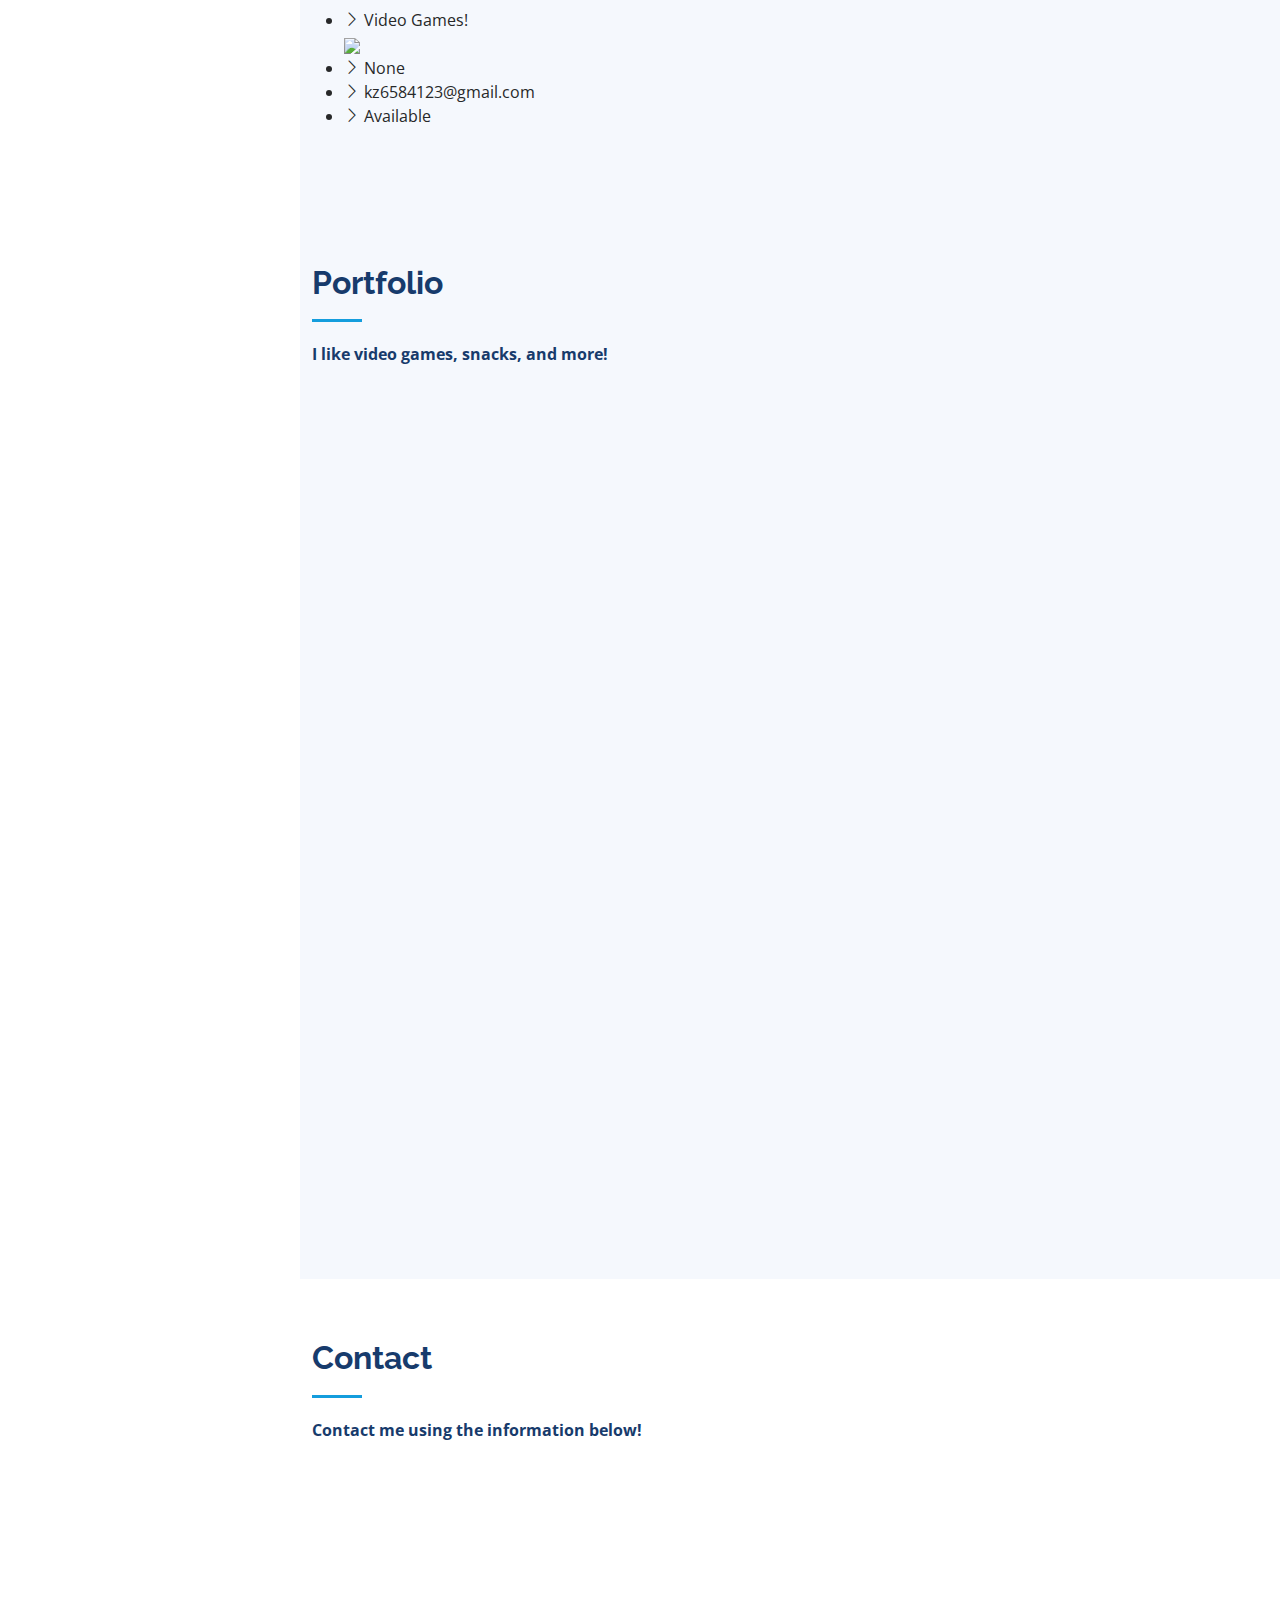
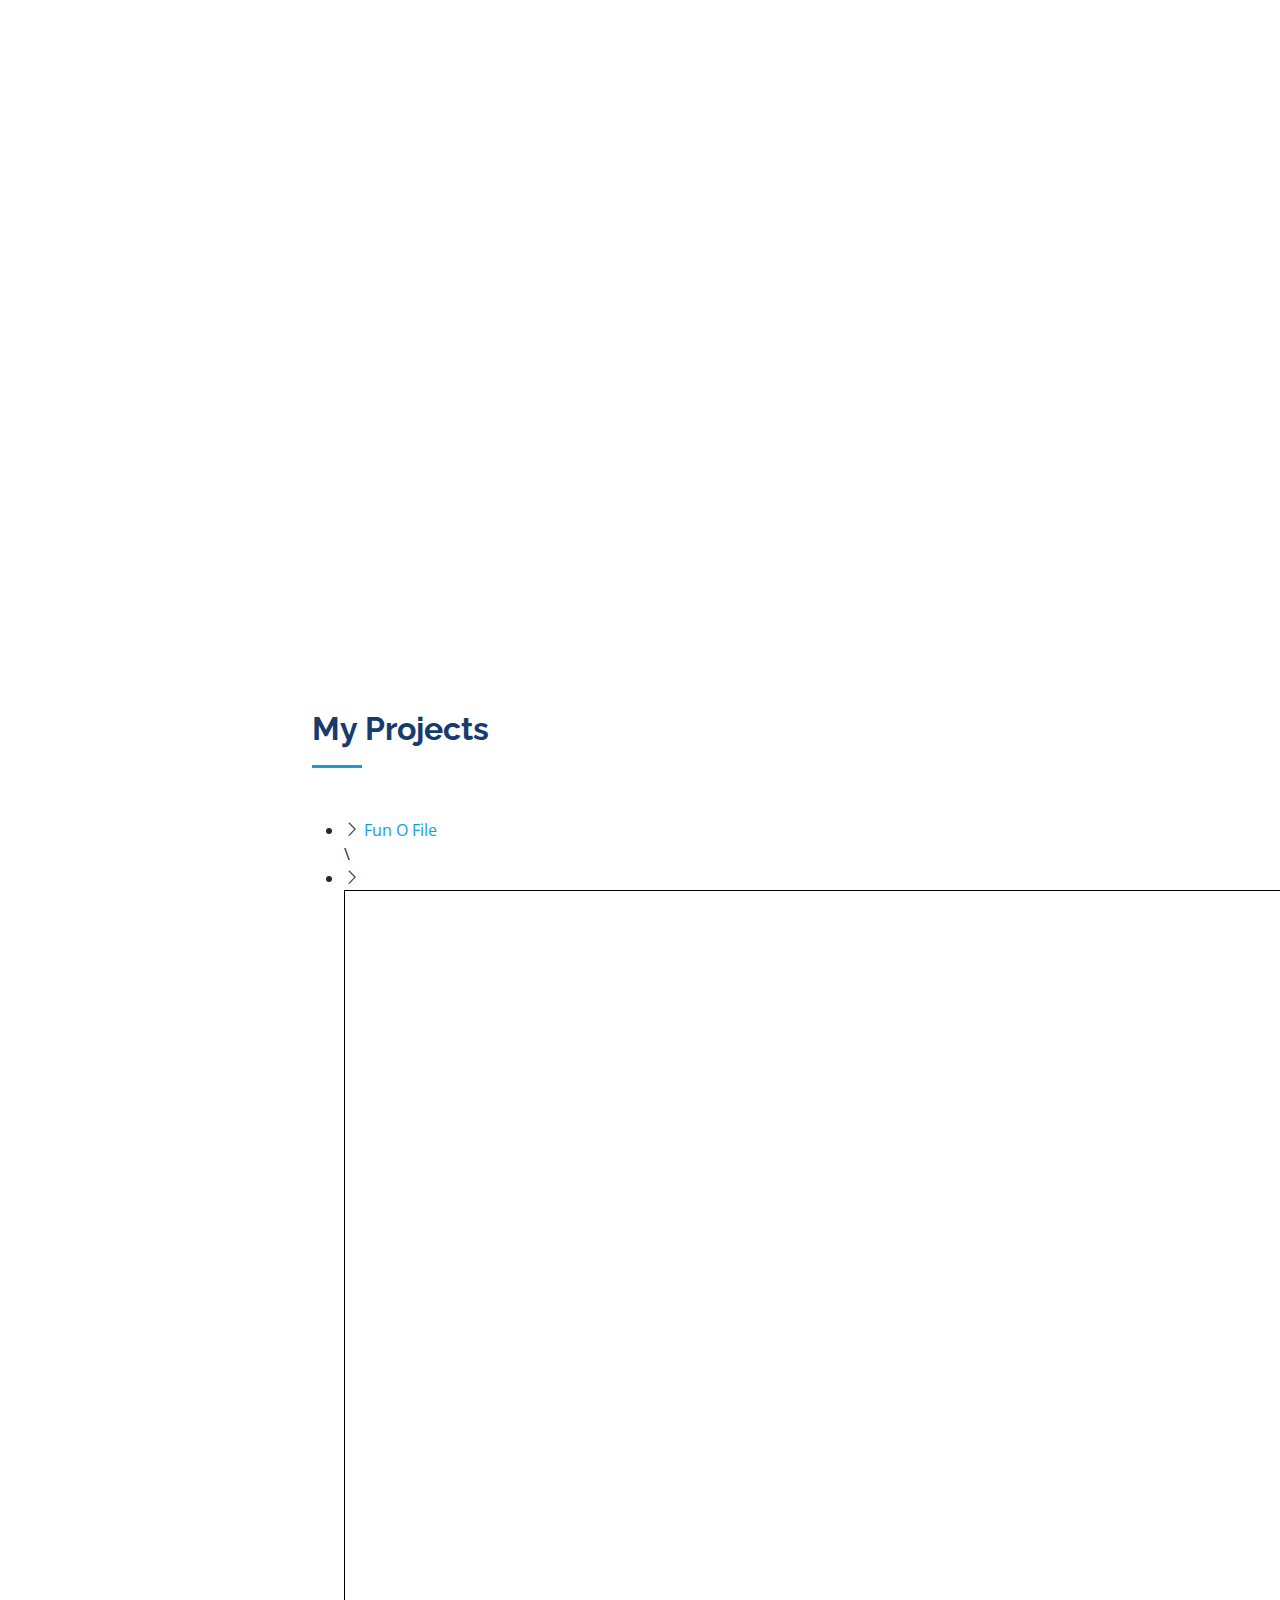
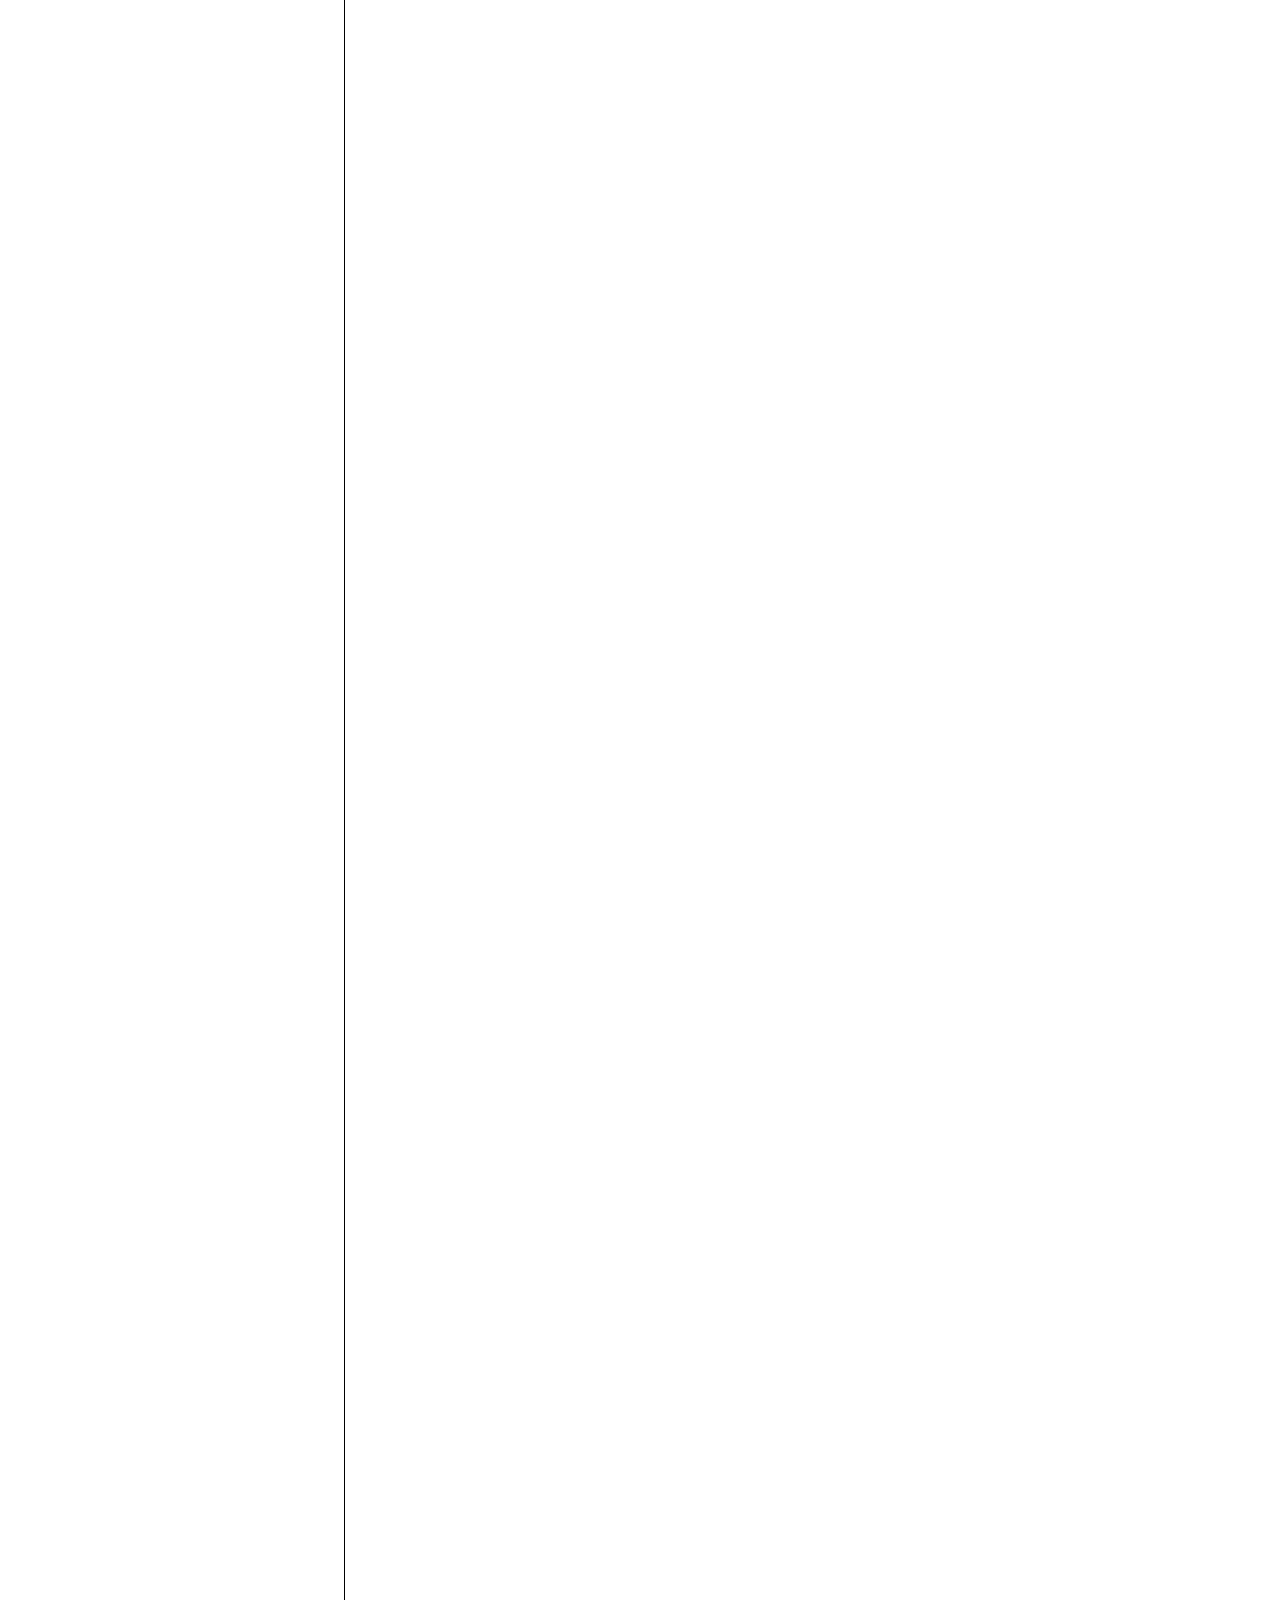
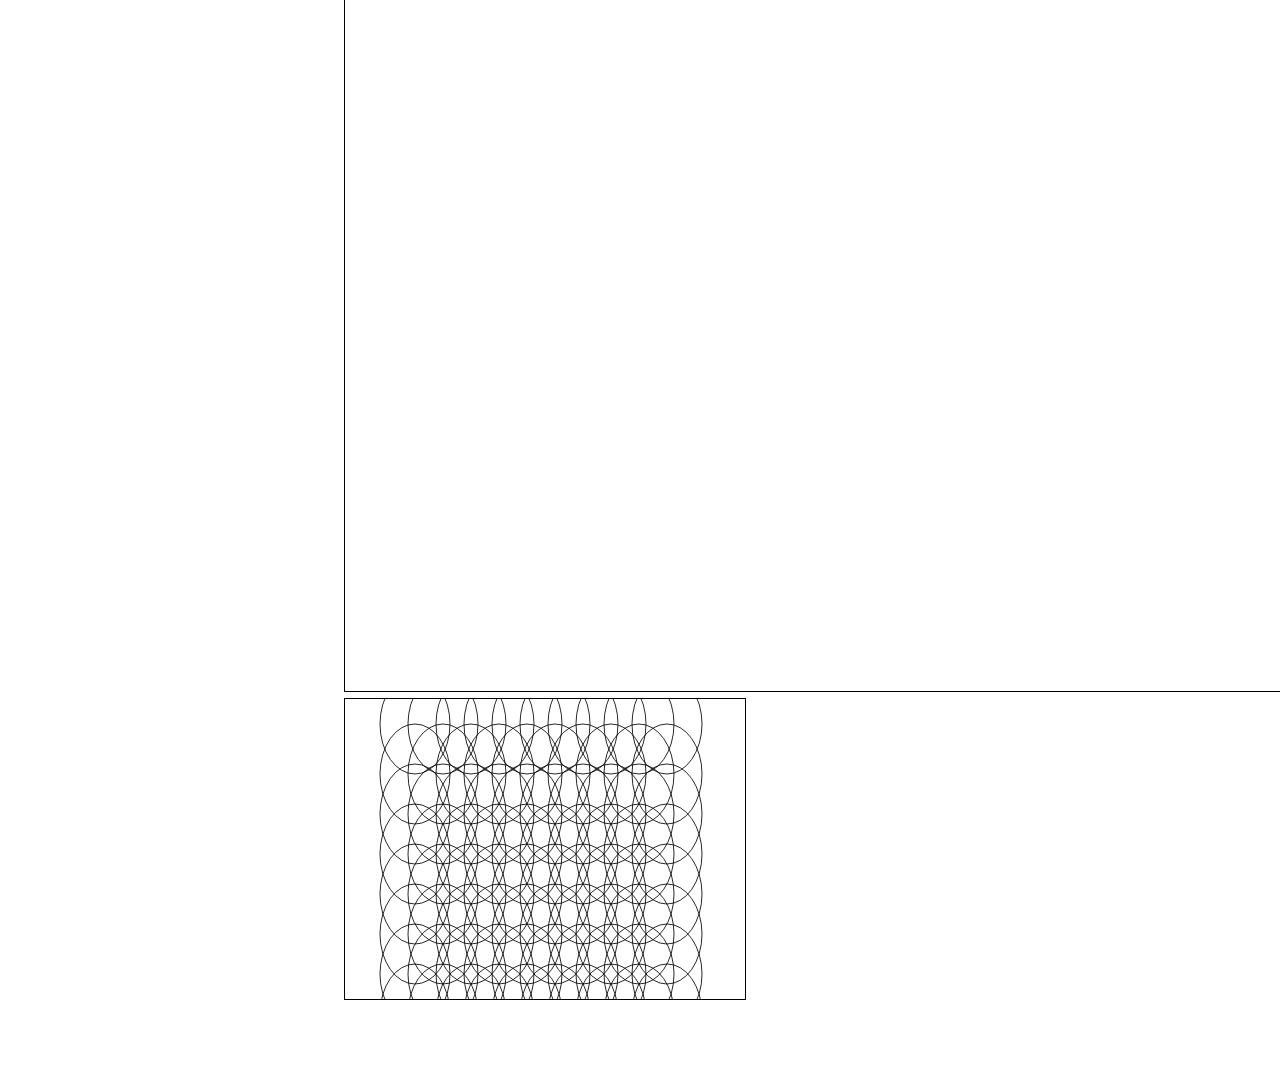
==== commit f375fe23: "Update index.html" ====
--- a/index.html
+++ b/index.html
@@ -2,6 +2,19 @@
 <html lang="en">
 
 <head>
+  <style>
+        @media screen and (max-width: 992px){
+        body{
+            background-color: azure;
+            font-size: medium;
+        }
+    }
+    @media screen and (max-width: 992px){
+        body{
+            font-size: small;
+        }
+    }
+    </style>
   <meta charset="utf-8">
   <meta content="width=device-width, initial-scale=1.0" name="viewport">
 
@@ -141,7 +154,7 @@
 
     
     <!-- ======= Portfolio Section ======= -->
-    <section id="portfolio" class="portfolio section-bg">
+      <section id="portfolio" class="portfolio section-bg">
       <div class="container">
 
         <div class="section-title">
@@ -255,7 +268,7 @@
         </div>
 
       </div>
-    </section><!-- End Portfolio Section -->
+    </section>
   
 
     <!-- ======= Contact Section ======= -->
@@ -339,11 +352,39 @@
             <div class="row">
               <div class="col-lg-6">
                 <ul>
-                  <li><i class="bi bi-chevron-right"></i> <a href="https://viruszhang.github.io/blog/">Fun O File</a></li>
-                  <script>
-                    var c = document.getElementById("my_canvas");
+                  <li><i class="bi bi-chevron-right"></i> <a href="https://viruszhang.github.io/blog/">Fun O File</a></li>\
+                  <li><i class="bi bi-chevron-right"></i>
+                      <canvas id="canvas" width = "4000px" height = "3000px" style = "border: 1px solid black"></canvas>
+    <script>
+        
+        var c = document.getElementById("canvas");
         var ctx = c.getContext("2d");
         ctx.fillStyle = 'red';
+        function changetext1() {
+
+document.getElementById("text").innerHTML="Penguins!";
+document.getElementById("text").style.color="green"
+document.getElementById("text").style.fontSize="50px"
+}
+function changetext2() {
+            document.getElementById("text").style.color="black"
+            document.getElementById("text").style.fontSize="100px"
+        }
+
+        const img = new Image();
+        img.src= 'penguin.jpg';
+        img.onload = function() {
+            ctx.drawImage(img, 500, 400)
+        }
+    </script>
+                  
+                  </li>
+                 
+                    <canvas id="my_canvas" width = "400px" height = "300px" style = "border: 1px solid black">
+            <li><script>
+                     var c = document.getElementById("my_canvas");
+        var ctx = c.getContext("2d");
+        ctx.fillStyle = 'red';
 
         ctx.scale(0.7, 1);
         ctx.beginPath();
@@ -809,9 +850,31 @@
         ctx.beginPath();
         ctx.arc(460, 595, 50, 0, 2 * Math.PI);
         ctx.stroke();
-                  </script>
+                  </script></li>
                   <li><i class="bi bi-chevron-right"></i> <a href="https://viruszhang.github.io/form/">Fill out this from please!</a></li>
                   <li><i class="bi bi-chevron-right"></i> <a href="https://viruszhang.github.io/penguin/">Penguins!</a></li>
+                          <canvas id="canvas2" width = "4000px" height = "3000px" style = "border: 1px solid black"></canvas>
+    <script>
+        var canvas = document.getElementById('canvas2');
+var ctx = canvas.getContext('2d');
+var grd = ctx.createLinearGradient(150, 0, 200, 0)
+grd.addColorStop(0, 'blue');
+grd.addColorStop(0.5, 'white');
+grd.addColorStop(1, 'pink');
+ctx.fillStyle = grd;
+ctx.fillRect(100, 20, 200, 100);
+ctx.fillStyle = 'red';
+ctx.beginPath()
+ctx.ellipse(100, 75, 50, 75, Math.PI / 4, 0, 2 * Math.PI);
+ctx.fill();
+ctx.stroke();
+
+ctx.beginPath();
+ctx.setLineDash([5,5]);
+ctx.moveTo(0,200);
+ctx.lineTo(200, 0);
+ctx.stroke();
+    </script>
                   <canvas id="my_canvas" width = "4000px" height = "3000px" style = "border: 1px solid black"></canvas>
     <script>
         var c = document.getElementById("my_canvas");
